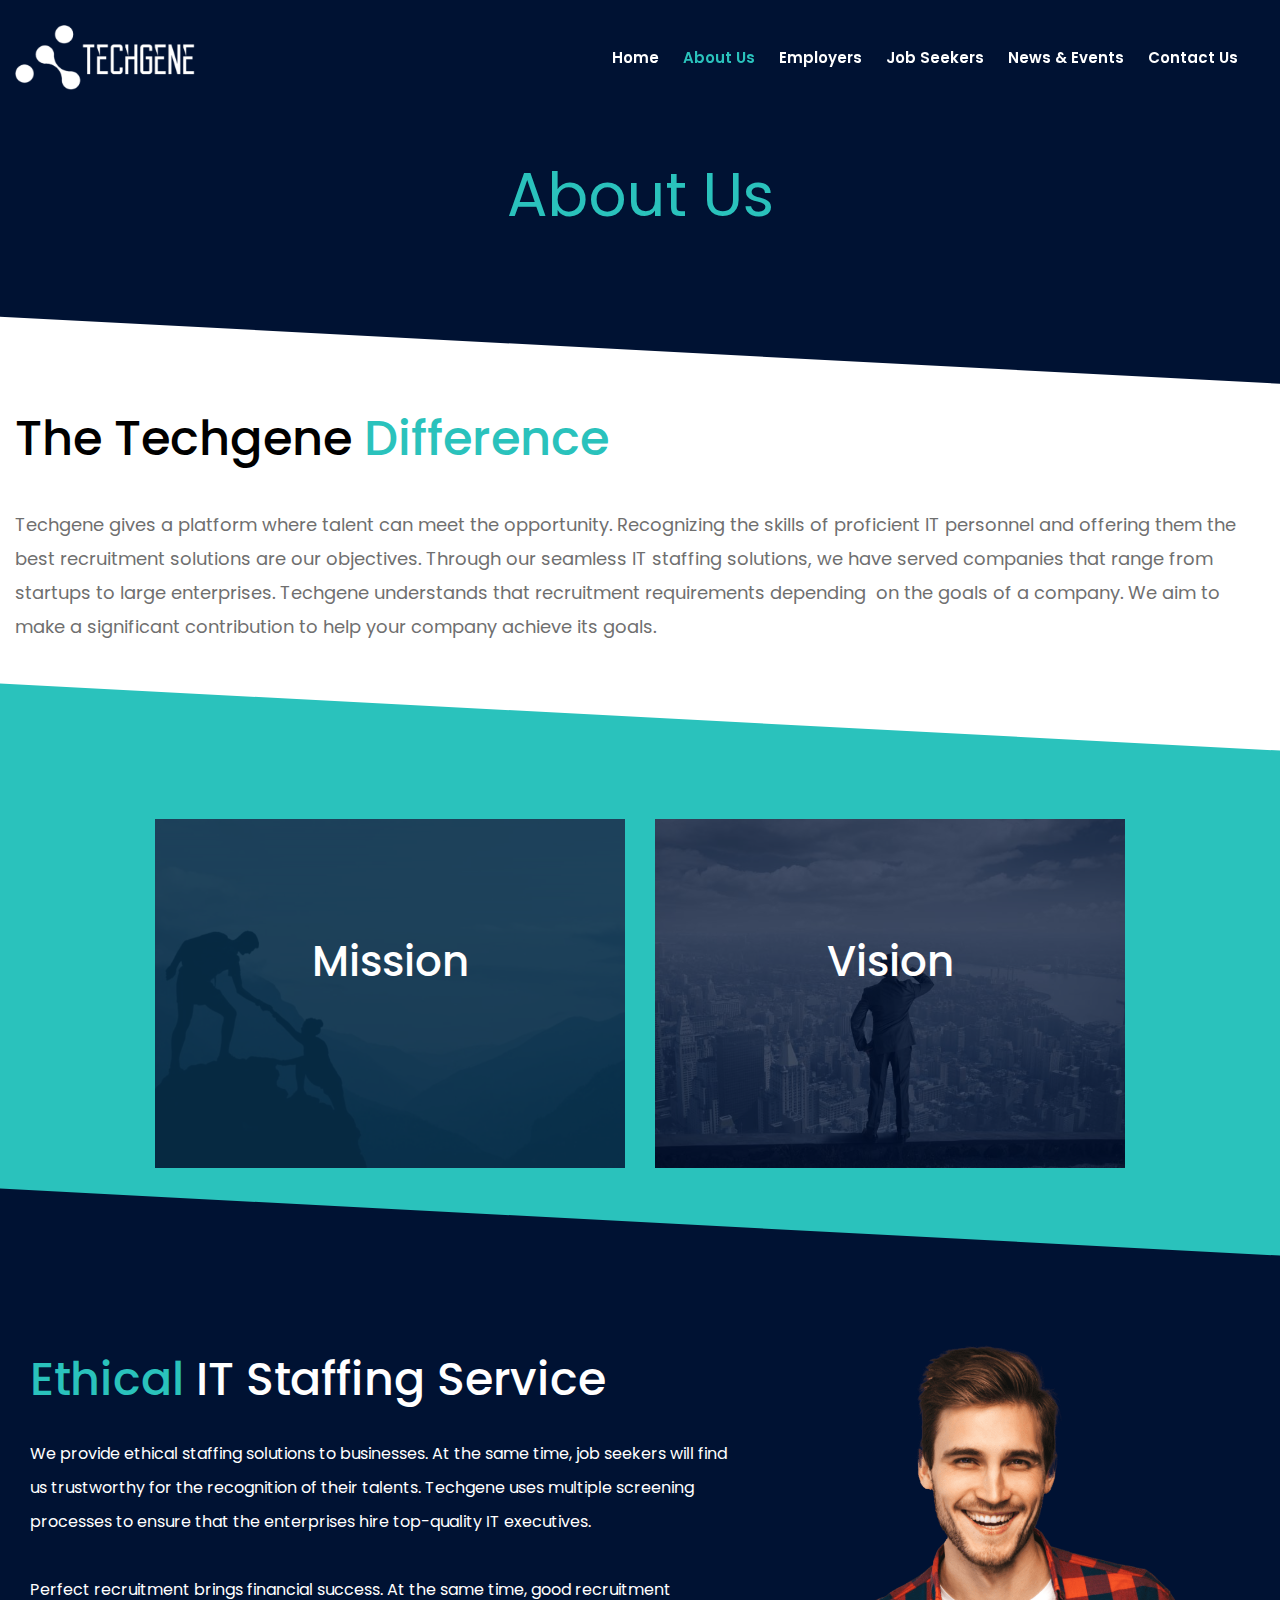
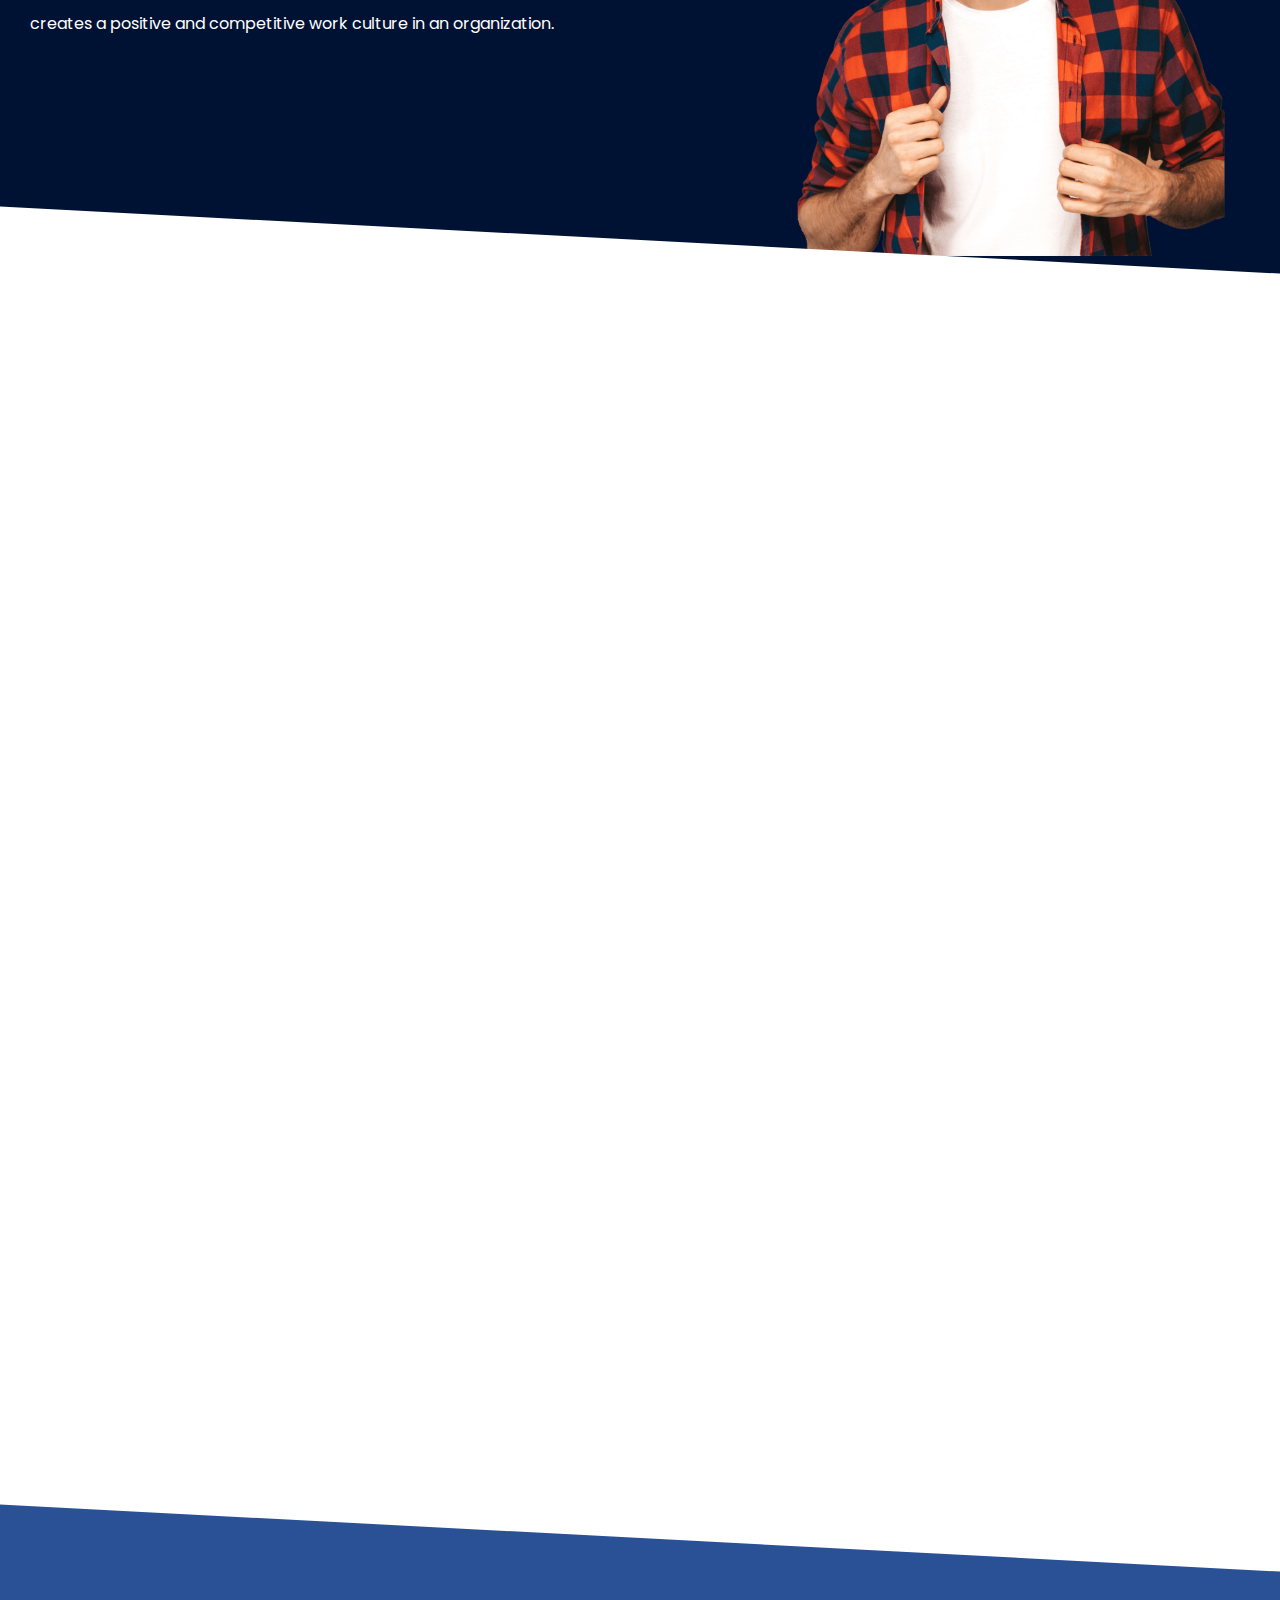
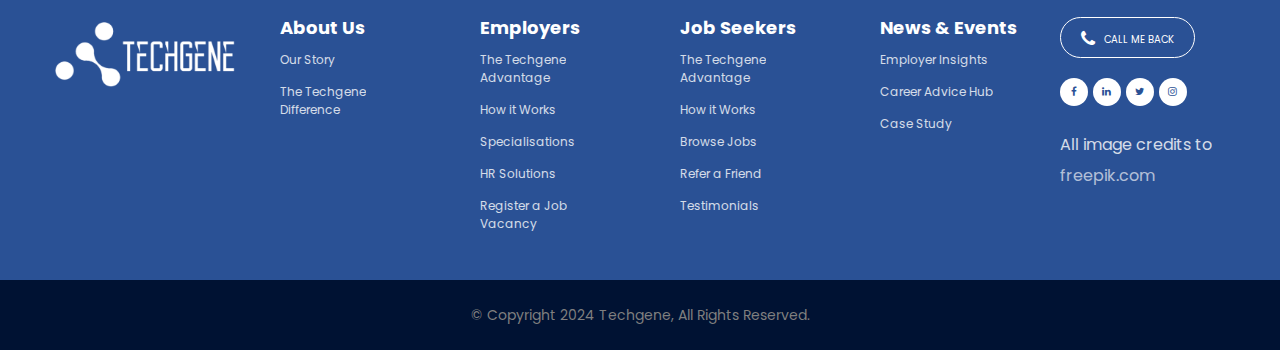
==== aboutus.html @ 809812bc "first commit" ====
<!DOCTYPE html>
<html lang="en">

<head>
    <meta charset="utf-8">
    <meta http-equiv="X-UA-Compatible" content="IE=edge">
    <meta name="viewport" content="width=device-width, initial-scale=1">

    <title>About Us | Techgene</title>
    <meta name="description" content="About Us | Techgene" />
    <meta name="keywords" content="About Us | Techgene" />
    <link rel="ico/png" href="images/favicon.ico" type="image/icon">
    <link rel="shortcut icon" href="favicon.ico" />

    <link href="css/bootstrap.min.css" rel="stylesheet">
    <link href="css/style.css" rel="stylesheet">
    <link href="css/font-face.css" rel="stylesheet">

    <link href="https://cdnjs.cloudflare.com/ajax/libs/font-awesome/4.7.0/css/font-awesome.css" rel="stylesheet"
        type="text/css">
    <link href="https://fonts.googleapis.com/css2?family=Poppins:wght@100;200;300;400;500;600;700;800;900&display=swap"
        rel="stylesheet">
    <link href="https://fonts.googleapis.com/css2?family=Oswald:wght@200;300;400;500;600;700&display=swap"
        rel="stylesheet">

    <link href="https://cdnjs.cloudflare.com/ajax/libs/font-awesome/4.7.0/css/font-awesome.min.css" rel="stylesheet"
        media="all">
    <link rel="stylesheet" href="https://cdnjs.cloudflare.com/ajax/libs/animate.css/4.1.1/animate.min.css" />

    <link rel="stylesheet" href="assets/owlcarousel/assets/owl.carousel.css">
    <link rel="stylesheet" href="assets/owlcarousel/assets/owl.theme.default.css">

    <link href="slider/bootstrapcss.css" rel="stylesheet" type="text/css">
    <link href="slider/slidercss.css" rel="stylesheet" type="text/css">

    <link rel="stylesheet" type="text/css" href="css/fs-gal.css" />


    <link href="css/anim.css" rel="stylesheet" type="text/css">

</head>

<body>

    <div class="header fixed1 fixed11 " id="header">
        <div class="header_top">
            <div class="dadada">
                <div class="container">
                    <div class="logo">
                        <a href="/"><img src="images/logo1.png" alt="Logo"></a>
                    </div>
                    <div class="menu">
                        <ul>
                            <li><a href="/">Home</a></li>
                            <li><a href="javascript:void(0);" class="active">about us</a>
                                <ul class="submenu1">
                                    <li><a href="./ourstory.html">Our Story</a></li>
                                    <li><a href="./aboutus.html">The Techgene Difference</a></li>
                                </ul>
                            </li>
                            <li><a href="employers.html">Employers</a>
                                <ul class="submenu1">
                                    <li><a href="./capabilities/contract-staffing.html">Contract Staffing</a></li>
                                    <li><a href="./capabilities/permenant-staffing.html">Permanent Staffing</a></li>
                                    <li><a href="./capabilities/offshore-staffing.html">Off-shore Staffing</a></li>
                                    <li><a href="./capabilities/nearshore-staffing.html">Near-shore Staffing</a></li>
                                </ul>
                            </li>
                            <li><a href="jobseekers.html">Job Seekers</a>
                                <ul class="submenu1">
                                    <li><a href="./careers.html">Careers</a></li>
                                </ul>
                            </li>
                            <li><a href="javascript:void(0);">News & Events</a>
                                <ul class="submenu1">
                                    <li><a href="./newsandevents/employers.html">Employer Insights</a></li>
                                    <li><a href="./newsandevents/job-seekers.html">Career Advice Hub</a></li>
                                    <li><a href="./newsandevents/casestudy.html">Case Study</a></li>
                                </ul>
                            </li>
                            <li><a href="./contactus.html">Contact Us</a></li>
                        </ul>
                    </div>
                </div>
            </div>
        </div>
    </div>
    <!--header_end-->
    <div class="menu2">
        <a href="javascript:void(0);" class="menuicon1 sidemenu">
            <span class="bars-wrap">
                <span class="icon-bar"></span>
                <span class="icon-bar"></span>
                <span class="icon-bar"></span>
            </span>
        </a>
    </div>
    <div class="cart_open">
        <div class="cartbg1"></div>
        <div class="cart_bx1">
            <a href="javascript:void(0);" class="closebtn">
                <img src="images/close.png" alt="Close">
            </a>
            <nav>
                <div id="menu" class="menu1 white">
                    <ul>
                        <li><a href="/">Home</a></li>
                        <li><a href="javascript:void(0);">about us</a>
                            <ul class="submenu">
                                <li><a href="./ourstory.html">Our Story</a></li>
                                <li><a href="./aboutus.html">The Techgene Difference</a></li>
                            </ul>
                        </li>
                        <li><a href="employers">Employers</a>
                            <ul class="submenu">
                                <li><a href="./capabilities/contract-staffing.html">Contract Staffing</a></li>
                                <li><a href="./capabilities/permenant-staffing.html">Permanent Staffing</a></li>
                                <li><a href="./capabilities/offshore-staffing.html">Off-shore Staffing</a></li>
                                <li><a href="./capabilities/nearshore-staffing.html">Near-shore Staffing</a></li>
                            </ul>
                        </li>
                        <li><a href="jobseekers">Job Seekers</a>
                            <ul class="submenu">
                                <li><a href="./careers.html">Careers</a></li>
                            </ul>
                        </li>
                        <li><a href="newsandevents/employers">News & Events</a></li>
                        <li><a href="contactus">Contact Us</a></li>
                    </ul>
                </div>
            </nav>
        </div>
    </div>
    <div class="" style="width:100%; display: block; overflow: hidden;">


        <div class="innerban1">
            <div class="container">
                About Us
            </div>
        </div>
        <div class="aboutpgbx1">
            <div class="sec1skew" style="background-color: #001233;"></div>
            <div class="sec1skew sec1skew1" style="background-color: #2ac2bc;"></div>
            <div class="container">
                <h2>The Techgene <span>Difference</span></h2>
                <p>Techgene gives a platform where talent can meet the opportunity. Recognizing the skills of proficient
                    IT personnel and offering them the best recruitment solutions are our objectives. Through our
                    seamless IT staffing solutions, we have served companies that range from startups to large
                    enterprises. Techgene understands that recruitment requirements depending&nbsp; on the goals of a
                    company. We aim to make a significant contribution to help your company achieve its goals.</p>
            </div>
        </div>
        <div class="aboutpgbx2">
            <div class="sec1skew sec1skew1" style="background-color: #001233;"></div>
            <div class="container">
                <div class="aboutpgbx2in">
                    <div class="">

                        <div class="col-sm-6">
                            <a href="javascript:void(0);">
                                <img src="images/eae9bd7de4d92ac5d5c9e323b28891e1.png"
                                    alt="The Techgene <span>Difference</span>">
                                <h3>Mission</h3>
                                <p>
                                    The mission of Techgene is to render quality IT staffing services that empower an
                                    organization. We have been doing this dedicatedly since 2002, and we pledge to
                                    remain committed to delivering more satisfactory and seamless IT staffing services
                                    to different companies. Our mission is to deal with all sorts of challenging IT
                                    staffing assignments for small to large enterprises. </p>
                            </a>
                        </div>

                        <div class="col-sm-6">
                            <a href="javascript:void(0);">
                                <img src="images/ec9a8d935e1125ec58fc7a8e00637cc3.jpg"
                                    alt="The Techgene <span>Difference</span>">
                                <h3>Vision</h3>
                                <p>
                                    Our company was formed with the vision to build a bridge between employers and job
                                    seekers for the global IT community. We believe that mobilizing the talents and
                                    opportunities of the industry will fetch benefits for everyone. </p>
                            </a>
                        </div>
                    </div>
                </div>
            </div>
        </div>
        <div class="aboutsec aboutsec1 aboutpgbx3">
            <div class="sec1skew sec1skew1" style="background-color: #fff;"></div>
            <div class="container">

                <div class="col-sm-7">
                    <h2 style="margin-top:20px">Ethical <span>IT Staffing Service</span></h2>
                    <p>We provide ethical staffing solutions to businesses. At the same time, job seekers will find us
                        trustworthy for the recognition of their talents. Techgene uses multiple screening processes to
                        ensure that the enterprises hire top-quality IT executives.<br /><br /> Perfect recruitment
                        brings financial success. At the same time, good recruitment creates a positive and competitive
                        work culture in an organization.</p>
                </div>
                <div class="col-sm-5 text-center">
                    <img src="images/118902c1f2135ba10b4bfe67fbf0fb42.png" style="width: 90%"
                        alt="Ethical <span>IT Staffing Service</span>">
                </div>
            </div>
        </div>



        <div class="aboutpgbx4">
            <div class="sec1skew sec1skew1" style="background-color: #2a5195; top: 93%"></div>
            <div class="container">
                <h2 class="wow fadeInUp">Our <span>Work Culture</span></h2>
                <h3 class="wow fadeInUp">At Techgene, we follow the TOFFEE principle. The Principle stands on the
                    following<br> six crucial components of business ethics.</h3>
                <div class="ab4bx1 wow fadeInUp">
                    <img src="images/a0ce511f6d209fe83a34982c97fd63a6.png"
                        alt="<i>T</i>rustworthy: Reliable and Consistent ">
                    <div class="ab4bx1lt">
                        <span>T</span>
                        <h4><i>T</i>rustworthy: Reliable and Consistent </h4>
                        <p>
                        <p>Our commitments are sacred to us and we strive to ensure our deliverables are on time every
                            time.&nbsp;</p>
                        </p>
                    </div>
                </div>
                <div class="ab4bx1 wow fadeInUp">
                    <img src="images/aeb50f2fefe6c95d297dbab025e65d6a.png"
                        alt="<i>A</i>ccountability: Responsible and Committed ">
                    <div class="ab4bx1lt">
                        <span>A</span>
                        <h4><i>A</i>ccountability: Responsible and Committed </h4>
                        <p>
                        <p>We are responsible for what we say, do and deliver.</p>
                        </p>
                    </div>
                </div>
                <div class="ab4bx1 wow fadeInUp">
                    <img src="images/a968d627a597ad6b6d9d096b2f454ee8.png"
                        alt="<i>I</i>ntegrity: Strong Morals and Ethics  ">
                    <div class="ab4bx1lt">
                        <span>I</span>
                        <h4><i>I</i>ntegrity: Strong Morals and Ethics </h4>
                        <p>
                        <p>We drive our business on the strength of deep-rooted principles and strong morals.</p>
                        </p>
                    </div>
                </div>
                <div class="ab4bx1 wow fadeInUp">
                    <img src="images/9272cc02883955e29931d6f542af3eca.png"
                        alt="<i>R</i>espect: Humble, sensitive and empathetic  ">
                    <div class="ab4bx1lt">
                        <span>R</span>
                        <h4><i>R</i>espect: Humble, sensitive and empathetic </h4>
                        <p>
                        <p>We respect each and every person or entity we come across and believe that being empathetic
                            is above every other consideration.</p>
                        </p>
                    </div>
                </div>
                <div class="ab4bx1 wow fadeInUp">
                    <img src="images/b9950cd09d096645144225525cacd7fb.png"
                        alt="<i>R</i>esult Oriented: Strong processes, reliable outcome  ">
                    <div class="ab4bx1lt">
                        <span>R</span>
                        <h4><i>R</i>esult Oriented: Strong processes, reliable outcome </h4>
                        <p>
                        <p>We follow the processes derived out of years of experience to ensure reliable outcome and
                            results.</p>
                        </p>
                    </div>
                </div>
            </div>
        </div>
        <div class="mainfooter">
            <div class="">
                <div class="ftlbx ftllogo">
                    <a href="/"><img src="images/logo1.png" alt="Logo"></a>
                </div>
                <div class="ftlbx ftlinks">
                    <h3>About Us</h3>
                    <a href="./ourstory.html">Our Story</a>
                    <a href="./aboutus.html">The Techgene Difference</a>
                </div>
                <div class="ftlbx ftlinks">
                    <h3>Employers</h3>
                    <a href="employers#advantages">The Techgene Advantage</a>
                    <a href="employers#how-does-it-work">How it Works</a>
                    <a href="employers#specializations">Specialisations</a>
                    <a href="employers#hr-solutions">HR Solutions</a>
                    <a href="employers#register-a-job-vacancy">Register a Job Vacancy</a>
                </div>
                <div class="ftlbx ftlinks">
                    <h3>Job Seekers</h3>
                    <a href="jobseekers#the-techgene-advantage">The Techgene Advantage</a>
                    <a href="jobseekers#how-does-it-work">How it Works</a>
                    <a href="./careers.html">Browse Jobs</a>
                    <a href="referafriend">Refer a Friend</a>
                    <a href="jobseekers#testimonials">Testimonials</a>
                </div>
                <div class="ftlbx ftlinks">
                    <h3>News & Events</h3>
                    <a href="./newsandevents/employers.html">Employer Insights</a>
                    <a href="./newsandevents/job-seekers.html">Career Advice Hub</a>
                    <a href="./newsandevents/casestudy.html">Case Study</a>
                </div>
                <div class="ftlbx ftsoc dadadasadada">
                    <a href="contactus#get-in-touch" class="ftcall"><i class="fa fa-phone" aria-hidden="true"></i> Call
                        Me Back</a>
                    <div>
                        <a href="https://www.facebook.com/TechgeneSolutions/" class="soc" target="_blank"><i
                                class="fa fa-facebook" aria-hidden="true"></i></a> <a
                            href="https://www.linkedin.com/company/techgenesolutions/" class="soc" target="_blank"><i
                                class="fa fa-linkedin" aria-hidden="true"></i></a> <a
                            href="https://twitter.com/Techgene" class="soc" target="_blank"><i class="fa fa-twitter"
                                aria-hidden="true"></i></a> <a href="https://www.instagram.com/techgene_staffing/"
                            class="soc" target="_blank"><i class="fa fa-instagram" aria-hidden="true"></i></a>
                    </div>
                    <p>All image credits to <a href="https://www.freepik.com" target="_blank">freepik.com</a></p>
                </div>

            </div>
        </div>
        <div class="copyrights">
            &copy; Copyright 2024 Techgene, All Rights Reserved.
        </div>



        <script>(function (w, d) { w.CollectId = "6194ea3d11c7462f21df1904"; var h = d.head || d.getElementsByTagName("head")[0]; var s = d.createElement("script"); s.setAttribute("type", "text/javascript"); s.async = true; s.setAttribute("src", "https://collectcdn.com/launcher.js"); h.appendChild(s); })(window, document);</script>
    </div>






    <!-- jQuery (necessary for Bootstrap's JavaScript plugins) -->
    <script src="https://ajax.googleapis.com/ajax/libs/jquery/1.12.4/jquery.min.js"></script>
    <!-- Include all compiled plugins (below), or include individual files as needed -->
    <!-- <script src="js/bootstrap.min.js"></script> -->


    <!--banner-->
    <!--<script type="text/javascript" src="http://code.jquery.com/jquery-1.7.1.min.js"></script>-->
    <script src="slider/bootstrap.min.js" type="text/javascript"></script>
    <script type="text/javascript">
        $('#pavcontentslider8').carousel({ interval: 7000 });
    </script>
    <!--banner_end-->

    <!--counter-->
    <script src="js/waypoints.min.js"></script>
    <script src="js/jquery.counterup.min.js"></script>
    <script>
        jQuery(document).ready(function ($) {
            $('.counter').counterUp({
                delay: 5,
                time: 2000
            });
        });
    </script>
    <!--counter-->


    <!-- javascript -->
    <!--<script src="assets/vendors/jquery.min.js"></script>-->
    <script src="assets/owlcarousel/owl.carousel.js"></script>

    <!--carousal-->
    <script>
        $(document).ready(function () {

            $('.main_serv1').owlCarousel({
                loop: true,
                margin: 30,
                responsiveClass: true,
                autoplay: true,
                autoplayTimeout: 4000,
                responsive: {
                    0: {
                        items: 2,
                        nav: true,
                        loop: true,
                    },
                    600: {
                        items: 3,
                        nav: true,
                        loop: true,
                    },
                    1000: {
                        items: 4,
                        nav: true,
                        loop: true,
                        margin: 30
                    }
                }
            })

            $('.testsc').owlCarousel({
                loop: true,
                margin: 0,
                responsiveClass: true,
                autoplay: true,
                autoplayTimeout: 4000,
                responsive: {
                    0: {
                        items: 1,
                        nav: true,
                        loop: true,
                    },
                    600: {
                        items: 1,
                        nav: true,
                        loop: true,
                    },
                    1000: {
                        items: 1,
                        nav: true,
                        loop: true,
                        margin: 0
                    }
                }
            })

        })
    </script>
    <!--carousal_end-->


    <script type="text/javascript">
        $(document).ready(function () {

            $(window).scroll(function () {
                if ($(this).scrollTop() > 100) {
                    $('.scrollup').fadeIn();
                    $('#header').addClass('fixed2');
                } else {
                    $('.scrollup').fadeOut();
                    $('#header').removeClass('fixed2');
                }
            });

            $('.scrollup').click(function () {
                $("html, body").animate({ scrollTop: 0 }, 500);
                return false;
            });

        });
    </script>

    <script>
        $(".goBottom").click(function () {
            $('html, body').animate({
                scrollTop: $(".myDiv").offset().top - 75
            }, 600);
        });
    </script>

    <!-- Preloader -->
    <script type="text/javascript">
        //<![CDATA[
        $(window).load(function () { // makes sure the whole site is loaded
            $('#status').fadeOut(); // will first fade out the loading animation
            $('#preloader').delay(350).fadeOut('slow'); // will fade out the white DIV that covers the website.
            $('body').delay(350).css({ 'overflow': 'visible' });
        })
        //]]>
    </script>


    <style>
        .scrollup {
            width: 25px;
            height: 37px;
            text-indent: -9999px;
            position: fixed;
            bottom: 30px;
            right: 10px;
            display: none;
            z-index: 2222222;
            background-image: url(images/icon_top.png);
            background-repeat: no-repeat;
            opacity: 0.95;
            background-size: cover;
        }
    </style>

    <link rel="stylesheet" media="screen" href="./css//style.css">
    <script src="particles.js"></script>
    <script src="app.js"></script>

    <link href="css/mobacc.css" rel="stylesheet" />
    <script type="text/javascript" src="js/script.js"></script>
    <script type="text/javascript">
        jQuery(document).ready(function ($) {
            $("#menu").accordion();
            $(".colors a").click(function () {
                if ($(this).attr("class") != "default") {
                    $("#menu").removeClass();
                    $("#menu").addClass("menu").addClass($(this).attr("class"));
                } else {
                    $("#menu").removeClass();
                    $("#menu").addClass("menu");
                }
            });
        });
    </script>



    <script type="text/javascript">
        $(document).ready(function () {
            $('.sidemenu').click(function () {
                $('.cart_open').fadeIn('1000');
                $('.cart_bx1').css('right', '0px');
                $('.cartbg1').show();
                $('.menu1').addClass('disnone')
            });

            $('.cartbg1').click(function () {
                $('.cart_open').fadeOut('2000');
                $('.cartbg1').hide();
                $('.cart_bx1').css('right', '-100%');
                $('.menu1').removeClass('disnone')
            });

            $('.closebtn').click(function () {
                $('.cart_open').fadeOut('2000');
                $('.cartbg1').hide();
                $('.cart_bx1').css('right', '-100%');
                $('.menu1').removeClass('disnone')
            });

        });
    </script>

    <script type="text/javascript" src="js/wow.min.js"></script>
    <script>new WOW().init();</script>

    <a href="#" class="scrollup" style="display: none; outline: 0px; border: 0px;">Scroll</a>
</body>

</html>
---- css/style.css ----
@import url("https://fonts.googleapis.com/css2?family=Poppins:wght@100;200;300;400;500;600;700;800;900&display=swap");

@font-face {
    font-family: "Poppins", sans-serif;
    src: url('../fonts/SofiaProLight.eot');
    src: url('../fonts/SofiaProLight.eot?#iefix') format('embedded-opentype'),
        url('../fonts/SofiaProLight.svg#SofiaProLight') format('svg'),
        url('../fonts/SofiaProLight.ttf') format('truetype'),
        url('../fonts/SofiaProLight.woff') format('woff'),
        url('../fonts/SofiaProLight.woff2') format('woff2');
    font-weight: normal;
    font-style: normal;
}

@font-face {
    font-family: "Poppins", sans-serif;
    src: url('../fonts/Sofia-Pro-Regular.eot');
    src: url('../fonts/Sofia-Pro-Regular.eot?#iefix') format('embedded-opentype'),
        url('../fonts/Sofia-Pro-Regular.woff2') format('woff2');
    font-weight: normal;
    font-style: normal;
}

@font-face {
    font-family: "Poppins", sans-serif;
    src: url('../fonts/SofiaPro-Regular.svg#SofiaPro-Regular') format('svg'),
        url('../fonts/SofiaPro-Regular.ttf') format('truetype'),
        url('../fonts/SofiaPro-Regular.woff') format('woff');
    font-weight: normal;
    font-style: normal;
}

@font-face {
    font-family: "Poppins", sans-serif;
    src: url('../fonts/Sofia-Pro-Bold.eot');
    src: url('../fonts/Sofia-Pro-Bold.eot?#iefix') format('embedded-opentype'),
        url('../fonts/Sofia-Pro-Bold.woff2') format('woff2');
    font-weight: normal;
    font-style: normal;
}

@font-face {
    font-family: "Poppins", sans-serif;
    src: url('../fonts/SofiaPro-Bold.svg#SofiaPro-Bold') format('svg'),
        url('../fonts/SofiaPro-Bold.ttf') format('truetype'),
        url('../fonts/SofiaPro-Bold.woff') format('woff');
    font-weight: normal;
    font-style: normal;
}


@font-face {
    font-family: "Poppins", sans-serif;
    src: url("../fonts/GOTHIC.eot");
    src: url("../fonts/GOTHIC.eot?#iefix") format("embedded-opentype"),
        url("../fonts/GOTHIC.otf") format("opentype"),
        url("../fonts/GOTHIC.svg") format("svg"),
        url("../fonts/GOTHIC.ttf") format("truetype"),
        url("../fonts/GOTHIC.woff") format("woff"),
        url("../fonts/GOTHIC.woff2") format("woff2");
    font-weight: normal;
    font-style: normal;
}

@font-face {
    font-family: "Poppins", sans-serif;
    src: url("../fonts/GOTHICB.eot");
    src: url("../fonts/GOTHICB.eot?#iefix") format("embedded-opentype"),
        url("../fonts/GOTHICB.otf") format("opentype"),
        url("../fonts/GOTHICB.svg") format("svg"),
        url("../fonts/GOTHICB.ttf") format("truetype"),
        url("../fonts/GOTHICB.woff") format("woff"),
        url("../fonts/GOTHICB.woff2") format("woff2");
    font-weight: normal;
    font-style: normal;
}

body {
    font-family: "Poppins", sans-serif;
    padding-top: 0px;
    overflow-x: hidden;
    background-color: #001233;
    color: white;
}

ul,
ol {
    padding: 0px;
    margin: 0px;
}

.container {
    max-width: 1240px;
    min-width: 1240px
}

h1,
h2,
h3,
h4,
h5,
h6 {
    font-family: "Poppins", sans-serif;
}



#status {
    width: 60px;
    height: 120px;
    position: absolute;
    left: 50%;
    /* centers the loading animation horizontally one the screen */
    top: 50%;
    /* centers the loading animation vertically one the screen */
    background-image: url(../images/log1.png);
    /* path to your loading animation */
    background-repeat: no-repeat;
    background-position: center;
    background-size: 100%;
    margin: -80px 0 0 -30px;
    /* is width and height divided by two */
    animation: zoominoutsinglefeatured 2s infinite;
}

@keyframes zoominoutsinglefeatured {
    0% {
        transform: scale(1, 1);
    }

    50% {
        transform: scale(1.2, 1.2);
    }

    100% {
        transform: scale(1, 1);
    }
}

.fixedsoc {
    position: fixed;
    top: 125px;
    right: 0px;
    z-index: 99;
}

.fixedsoc a {
    clear: both;
    width: 48px;
    height: 48px;
    text-align: center;
    display: block;
    line-height: 48px;
    color: #fff;
    text-decoration: none;
    font-size: 18px;
    float: right;
    transition: all 0.3s;
}

.fixedsoc a.fb {
    background-color: #4267b2;
}

.fixedsoc a.tw {
    background-color: #55acee;
}

.fixedsoc a.lin {
    background-color: #0077b5;
}

.fixedsoc a:hover {
    width: 62px;
}

/*--------header-----------*/
.header {
    position: fixed;
    z-index: 99;
    top: 0px;
    left: 0px;
    width: 100%;
    /* padding: 0 50px; */
    /* box-shadow: 0 4px 4px 1px rgba(0, 0, 0, 0.05); */
}

.header_top {
    width: 100%;
    display: table;
    /* background-color: #fff; */
}

#header.fixed1 {
    position: fixed;
    top: 0px;
    left: 0px;
    width: 100%;
    height: 100px;
    /* background-color: #fff; */
    z-index: 99999;
    /* box-shadow: 0 5px 10px -5px rgba(11,11,17,.05),0 20px 60px -20px rgba(11,11,17,.2); */
}

#header.fixed2 {
    position: fixed;
    top: 0px;
    left: 0px;
    width: 100%;
    background-color: #022057;
    z-index: 999;
    /* box-shadow: 0 5px 10px -5px rgba(11,11,17,.05),0 20px 60px -20px rgba(11,11,17,.2); */
}

.logo {
    transition: all 0.3s;
    float: left;
    display: inline-block;
}

#header.fixed2 .logo {
    left: 10px;
    top: 0;
    -webkit-box-shadow: none;
    box-shadow: none;
}

#header.fixed2 .logo a img {
    padding: 0;
    height: 65px;
}

/* .logo:before {
    content: "";
    position: absolute;
    pointer-events: none;
    width: 0;
    height: 0;
    z-index: -1;
    top: -38px;
    left: 0;
    border-top: 220px solid #fff;
    border-right: 375px solid transparent;
} */
#header.fixed1 .logo:before {
    display: none;
}

.logo a {
    position: relative;
    left: 0px;
    top: 0;
    text-decoration: none;
    display: block;
    margin-top: 25px;
}

.logo a img {
    height: 65px;
    /* padding: 20px; */
    transition: all 0.3s;
    /* max-width: 65px; */
}

/* .logo a{
    vertical-align: middle;
    display: table;
    background-image: url(../images/logo.png);
    background-repeat: no-repeat;
    background-position: left 15px;
    width: 225px;
    height: 100px;
    background-size: 100%;
}
#header.fixed1 .logo a{background-image: url('../images/logo1.png'); background-position: left 10px;}
 */

.top-nav {
    /* position: absolute;
    right: 0px;
    top: 0px;
    background-color: #fff;
    z-index: 9; */
    float: right;
    display: inline-block;
    background-color: #fff;
}

ul.top-menu {
    /* padding: 18px 0; */
    text-decoration: none;
    color: #fff;
    z-index: 1;
    font-size: 12px;
    line-height: 10px;
    text-transform: uppercase;
    letter-spacing: .86px;
    display: table;
    /* margin-right: 50px; */
}

ul.top-menu li {
    display: inline-block;
    position: relative;
    padding-right: 25px;
    /* padding-right: 65px; */

    float: left;
}

ul.top-menu li a {
    text-decoration: none;
    color: #fff;
    font-size: 16px;
    display: block;
    height: 100px;
    line-height: 100px;
    position: relative;
}

/* ul.top-menu li a:before{
    content: "";
    z-index: -1;
    position: absolute;
    top: -18px;
    bottom: -18px;
    left: -30px;
    right: -30px;
    background-color: #d96511;
    -webkit-transform: skew(-45deg);
    transform: skew(-45deg);
    -webkit-transition: background-color .5s;
    transition: background-color .5s;
  } */
ul.top-menu li a {
    color: #fff;
}

ul.top-menu li:last-child a:before {
    background-color: #fff;
}

ul.top-menu li:last-child a {
    margin-left: 40px;
    color: #07173c;
    font-size: 18px;
}

ul.top-menu li:last-child a i {
    color: #d96511;
}

.main_menu {
    clear: both;
    width: 100%;
    display: table;
    background-color: #e8e8e8;
    box-shadow: 0 4px 4px 1px rgba(0, 0, 0, 0.15);

}

.menu {
    float: right;
    display: inline-block;
    margin: 15px 15px 0 0;
    /* -webkit-box-shadow: 0 20px 40px 0 rgba(0,0,0,.05);
box-shadow: 0 20px 40px 0 rgba(0,0,0,.05);
   background-color: #fff; */
    transition: all 0.3s;
    /* padding: 0 0 0 20px; */
}

#header.fixed2 .menu {}

.menu>ul {
    list-style: none;
    float: right
}

.menu>ul>li {
    display: inline-block;
    float: left;
    position: relative;
    /* padding: 0 5px; */
}

.menu>ul>li>a {
    text-decoration: none;
    color: #001233;
    font-size: 15px;
    display: block;
    transition: all 0.3s ease 0s;
    outline: 0px;
    padding: 0 12px;
    height: 85px;
    text-transform: capitalize;
    font-family: "Poppins", sans-serif;

    font-weight: 600;
    line-height: 85px;
    position: relative;
}

#header.fixed2 .menu>ul>li>a {
    color: #fff;
}

#header.fixed11 .menu>ul>li>a {
    color: #fff;
}

/* #header.fixed1 .menu > ul > li > a{color: #121738} */
/* #header.fixed1 .menu > ul > li:last-child > a{color: #fff;
background-color: #d96511;} */
/* .menu > ul > li > a:before{
    bottom: 0px;
    height: 2px;
    background-color: #e97051;
    display: block;
    left: 0;
    margin: auto;
    content: "";
    position: absolute;
    right: 0;
    transition-timing-function: ease-in;
    transition: background-color .3s,width .3s,height .12s;
    width: 0%;
} */
.menu>ul>li:hover>a:before,
.menu>ul>li>a.active:before {
    width: 100%;
}

.menu>ul>li>a i {
    margin-left: 5px;
}

.menu ul>li:hover>a,
.menu ul>li>a.active {
    color: #2AC2BC;
}

#header.fixed2 .menu>ul>li:hover>a,
#header.fixed2 .menu>ul>li>a.active {
    color: #2AC2BC;
}

#header.fixed11 .menu>ul>li:hover>a,
#header.fixed11 .menu>ul>li>a.active {
    color: #2AC2BC;
}

/* #header.fixed1 .menu ul > li:hover > a, #header.fixed1 .menu ul > li > a.active{color: #d96511;} */
.menu>ul>li>a span {
    padding: 8px 20px;
    transition: all 0.3s;
    background-color: #303239;
    color: #a9acbb;
    border-radius: 30px;
}

.menu>ul>li.last1>a span {
    background-color: #c5c8d8;
    color: #222328;
}

.menu>ul>li.last>a:hover span {
    background-color: #f47435;
    color: #fff;
    border-color: #f47435;
}

.menu>ul>li.last1>a:hover span {
    background-color: #00aff0;
    color: #fff;
    border-color: #00aff0;
}

/* #header.fixed1 .menu > ul > li:last-child > a:hover{color: #fff;
background-color: #19195b;} */
.menu ul li:hover ul.submenu1 {
    display: block;
}

.menu ul li.social {
    position: absolute;
    right: 60px;
}

.menu ul li.social a {
    float: left;
    display: inline-block;
    padding: 0 7px;
    font-size: 24px;
}

.menu ul li.social:hover a {
    color: #fff;
}

.menu ul li.social a:hover {
    color: #ccc;
}

.menu ul li.fb1 {
    position: absolute;
    right: 0px;
    background-color: #4f4f4f;
}

.menu ul li.fb1 a:before {
    display: none;
}

.menu ul li.phonebx {
    position: absolute;
    right: 57px;
    background-color: #4f4f4f;
}

.menu ul li.phonebx:hover ul.submenu1 {
    left: auto;
    right: 0px;
}

ul.submenu1 {
    width: auto;
    min-width: 240px;
    background-color: #fafafa;
    /* background-image: linear-gradient(135deg,#fff 13px,transparent 13px,transparent 35px,#fff 35px); */
    position: absolute;
    top: 100%;
    left: 0px;
    list-style: none;
    display: none;
    z-index: 9999999999;
    box-shadow: 0 5px 10px -5px rgba(11, 11, 17, .05), 0 20px 60px -20px rgba(11, 11, 17, .2);
}

ul.submenu1 li {
    display: table;
    clear: both;
    width: 100%;
    padding: 0 10px;
    position: relative;
}

ul.submenu1 li a {
    text-decoration: none;
    color: #000 !important;
    font-size: 14px;
    line-height: 22px;
    padding: 14px 15px !important;
    display: block;
    font-weight: 400;
    transition: all 0.3s ease 0s;
    text-align: left;
    border-bottom: 1px solid #f2f2f2;
    text-transform: capitalize;
    font-family: "Poppins", sans-serif;
}

ul.submenu1>li:last-child>a {
    border-bottom: 0px;
}

ul.submenu1 li:hover>a {
    color: #2AC2BC !important;
    background-color: transparent;
}

ul.submenu1 li:last-child a {}

ul.submenu2 {
    display: none !important;
    border-top: 0px;
    min-width: 240px;
    left: 240px;
    top: 0px;
    position: absolute;
}

.menu ul>li ul.submenu1 li:hover ul.submenu2 {
    left: 240px;
    top: 0px;
    display: block !important;
    background-color: #f3f3f3;
}

ul.submenu2 li a {
    color: #000 !important;
}


ul.submenu3 {
    display: none !important;
    border-top: 0px;
    min-width: 240px;
}

.menu ul>li ul.submenu2 li:hover ul.submenu3 {
    left: 100%;
    top: 0px;
    display: block !important;
    background-color: #fff;
}

ul.submenu3 li a {
    color: #000 !important;
}

a.enquirenow {
    position: relative;
    z-index: 1;
    padding: 10px 26px 6px;
    border: 0;
    border-radius: 0;
    background-color: transparent;
    font-size: 18px;
    font-weight: 500;
    text-align: center;
    cursor: pointer;
    text-decoration: none;
    color: #fff;
    margin: 22px 10px 0px 0;
    transition: all 0.3s;
}

a.enquirenow:before,
a.enquirenow:after {
    position: absolute;
    top: 0;
    height: 100%;
    transform: skewX(-10deg);
    transition: all .2s ease-in-out;
    content: "";
}

a.enquirenow:before {
    right: 10px;
    left: 10px;
    z-index: -1;
    background-color: #d81324;
}

a.enquirenow1:before {
    background-color: #083e6e;
}

a.enquirenow:after {
    background-color: rgba(245, 134, 52, .6);
    right: 0;
    left: 0;
    z-index: -2;
}

a.enquirenow1:after {
    background-color: rgba(8, 62, 110, .6);
}

a.enquirenow:hover:before {
    background-color: #fa9b54;
}

a.enquirenow1:hover:before {
    background-color: #0f62ac;
}

.top_social,
.top_social ul {
    float: right;
    margin-right: 15px;
    list-style: none;
}

.top_social ul li {
    float: left;
    padding: 25px 0 0;
    margin-left: 25px;
    transition: all 0.3s;
}

.top_social ul li a {
    color: #fff;
    font-size: 18px;
    font-weight: 500;
    text-decoration: none;
    transition: all .5s;
}

#header.fixed1 .top_social ul li a {
    color: #121738;
}

/* .top_social ul li a:hover {
    color: #991050;
    transition: all .5s;
} */
.top_social ul li a img {
    height: 30px;
    display: inline-block;
    margin-right: 5px;
    position: relative;
    top: -3px;
}

.site-header-action__icon {
    fill: #f5a362;
    height: 25px;
    width: 15px;
    position: relative;
    top: 3px;
    margin-right: 5px;
    display: inline-block;
}

.site-header-action__icon--enquire {
    fill: #e9c469;
    height: 25px;
    width: 30px;
}

.hero-panel {
    position: absolute;
    bottom: 0px;
    left: 50px;
    z-index: 91;
    width: 85%
}

.hero-icons {
    margin-left: 25%;
    padding-top: 50px;
    padding-right: 250px;
    max-width: 100%;
    display: flex;
    padding: 20px 0px 10px 0;
    position: relative;
    z-index: 1;
    width: 78%
}

.hero-icons::before {
    content: "";
    position: absolute;
    top: 0;
    left: 0;
    width: 100%;
    height: 100%;
    background-color: #fff;
    z-index: -1;
    -webkit-transform: skew(-45deg);
    transform: skew(-45deg);
    -webkit-transform-origin: 0 0;
    transform-origin: 0 0;
}

.hero-icon-item {
    margin-right: 30px;
    width: calc(100%/3);
    position: relative;
}

.hero-icon-item:first-child {
    margin-left: 0;
}

.hero-icon-action-box {
    display: -webkit-box;
    display: -ms-flexbox;
    display: flex;
    -webkit-box-align: center;
    -ms-flex-align: center;
    align-items: center;
    position: relative;
    padding: 0 35px 20px 20px;
}

.hero-icon-action-box::after {
    content: "";
    position: absolute;
    bottom: -10px;
    left: 0;
    height: 1px;
    width: 100%;
    background-color: rgba(59, 191, 173, .2);
}

.hero-icon-action-box .hero-icon {
    margin-right: 20px;
    position: relative;
    width: 40px;
    height: 40px;
}

.hero-icon-item .hero-icon img,
.hero-icon-item .hero-icon svg {
    display: block;
    max-width: 100%;
    max-height: 100%;
    height: auto;
}

.hero-icon-heading h6,
.hero-icon-action-box h6 {
    display: block;
    color: #3d414e;
    font-size: 18px;
    line-height: 16px;
    letter-spacing: 1px;
    font-family: "Poppins", sans-serif;
}

.hero-icon-popup {
    left: 50%;
    -webkit-transform: translateX(-50%) translateY(-10%);
    transform: translateX(-50%) translateY(-10%);
    width: 300px;
    z-index: 1;
    position: absolute;
    bottom: 0;
    background-color: #fff;
    color: #3d414e;
    box-shadow: 5px 5px 15px rgba(61, 65, 78, .15);
    padding: 20px 30px;
    opacity: 0;
    visibility: hidden;
    transition: transform .3s, opacity .5s, -webkit-transform .3s;
    will-change: transform;
}

.hero-icon-heading {
    padding-left: 20px;
    padding-right: 30px;
    display: flex;
    -webkit-box-align: center;
    -ms-flex-align: center;
    align-items: center;
    padding-bottom: 20px;
    margin-bottom: 20px;
    border-bottom: 1px solid rgba(59, 191, 173, .2);
    color: #3d414e;
    /* visibility: hidden; */
}

.hero-icon-item .hero-icon {
    width: 40px;
    margin-right: 20px;
    position: relative;
    height: 40px;
}

.hero-icon-description {
    font-size: 14px;
    font-weight: 400;
    margin-bottom: 20px;
    line-height: 24px;
}

.link-more {
    position: relative;
    overflow: hidden;
    white-space: nowrap;
    text-decoration: none;
    color: #d96511;
    font-size: 14px;
    font-weight: 400;
    line-height: 14px;
}

.link-more::before {
    background-color: #d96511;
    position: absolute;
    top: 10px;
    right: 20px;
    z-index: 1;
    width: 15px;
    content: "";
    color: transparent;
    display: inline-block;
    height: 2px;
}

.link-more::after,
.link-more::before {
    content: "";
    color: transparent;
    display: inline-block;
    vertical-align: middle;
}

.link-more::after {
    margin-left: 10px;
    background-image: url(../images/next-arrow.svg);
    background-repeat: no-repeat;
    background-size: 34px 10px;
    background-position: 0 50%;
    width: 34px;
    -webkit-transform: scaleX(0);
    transform: scaleX(0);
    -webkit-transition: opacity .1s .1s, -webkit-transform .5s;
    transition: transform .5s, opacity .1s .1s;
    transition: transform .5s, opacity .1s .1s, -webkit-transform .5s;
    -webkit-transform-origin: 0 0;
    transform-origin: 0 0;
    height: 10px;
    opacity: 0;
}

.link-more:hover:after {
    transition: transform .5s, opacity .3s .1s;
    transform: scaleX(1);
    opacity: 1;

    position: relative;
    top: -1px;
}

.link-more:hover {
    text-decoration: none;
    color: #d96511;
}

.hero-icon-item:hover .hero-icon-popup {
    opacity: 1;
    visibility: visible;

    -webkit-transform: translateX(-50%) translateY(0%);
    transform: translateX(-50%) translateY(0%);
}

.cta-box {
    color: #fff;
    position: absolute;
    display: -webkit-box;
    display: -ms-flexbox;
    display: flex;
    -webkit-box-align: end;
    -ms-flex-align: end;
    align-items: flex-end;
    -webkit-box-pack: end;
    -ms-flex-pack: end;
    justify-content: flex-end;
    padding: 10px 25px 10px 10px;
    padding-bottom: 10px;
    background: linear-gradient(127deg, transparent calc(50% - 1px), rgba(204, 204, 204, .1) calc(50% - 1px), #d96511 50%);
    -webkit-filter: drop-shadow(10px 15px 30px rgba(61, 65, 78, .15));
    filter: drop-shadow(10px 15px 30px rgba(61, 65, 78, .15));
    -webkit-transform: translateZ(0);
    transform: translateZ(0);

    bottom: 0;
    right: 0px;
    z-index: 91;
    background: linear-gradient(135deg, transparent 50%, rgba(204, 204, 204, .15) 50%, #d96511 50%);
    padding-bottom: 15px;
    width: 222px;
    height: 222px;
}

.cta-box a {
    max-width: 100px;
    letter-spacing: 1px;
    font-size: 14px;
    text-decoration: none;
    line-height: 1.2;
    display: block;
    color: #fff;
    font-family: "Poppins", sans-serif;
}

.cta-box .cta-box-text {
    display: inline-block;
    margin-bottom: 7px;
    letter-spacing: 1px;
    font-size: 14px;
}

.animation-arrow {
    position: relative;
    cursor: pointer;
    -webkit-transition: .5s;
    transition: .5s;
    overflow: hidden;
    -webkit-transform: translateZ(0);
    transform: translateZ(0);

    width: 34px;
    height: 10px;
}

.animation-arrow::after {
    content: "";
    position: absolute;
    top: 0;
    width: 24px;
    height: 7px;
    background-image: url(../images/next-arrow-white.svg);
    background-repeat: no-repeat;
    background-size: contain;
    background-position: 0 0;

    width: 34px;
    height: 10px;
}

/*------header_end--------*/


/*home_link*/
.topvideo {
    width: 100%;
    height: 100vh;
    display: block;
    /* padding: 0 50px 50px; */
    position: relative;
    overflow: hidden;
}

.home_link {
    overflow: hidden;
    /* background-image: url(../images/bg1.jpg);
    background-position: center;
    background-size: cover; */
    position: relative;
    width: 100%;
    display: block;
}

.home_link:before {
    position: absolute;
    left: 0px;
    top: 0px;
    width: 100%;
    height: 100%;
    z-index: 9;
    content: "";
    background-color: #006072;
    opacity: 0.5
}

.home_link:after {
    position: absolute;
    left: 0px;
    top: 0px;
    width: 100%;
    height: 100%;
    z-index: 9;
    content: "";
    background: repeating-linear-gradient(45deg, transparent 0, transparent 3px, rgba(255, 255, 255, .05) 3px, transparent 5.5px);
}

.site-banner__graphic {
    position: absolute;
    bottom: -1px;
    right: -1px;
    z-index: 9;
    width: 60%;
}

.site-banner__graphic svg {
    width: 100%;
    height: auto;
    display: block;
    overflow: visible;
}

.hl_video {
    /* position: absolute;
    top: 0;
    left: 0;
    bottom: 0;
    right: 0; */
    width: 100%;
    display: block;
}

.hl_video video {
    width: 110%;
    display: block;
    left: -5%;
    position: relative;
}

.hl_circle {
    max-width: 700px;
    left: 30%;
    font-size: 18px;
    text-align: left;
    color: #fff;
    /* padding: 0 5%; */
    top: 25%;
    /* background: rgba(255, 255, 255, 0.8);
    padding: 100px; */
    position: absolute;
    z-index: 91;
}

.hl_circle p {
    font-size: 18px;
}

.hl_circle h2 {
    font-size: 55px;
    color: #fff;
    margin-bottom: 15px;
    text-transform: capitalize;
    text-shadow: 0 0 191px black !important;
    font-weight: 600;
    font-family: "Poppins", sans-serif;

}

.hl_circle a {
    display: inline-block;
    font-size: 13px;
    color: #d96511;
    background-color: #fff;
    border: 1px solid #d96511;
    text-decoration: none;
    position: relative;
    /* border-radius: 30px; */
    font-family: "Poppins", sans-serif;
    text-transform: uppercase;
    padding: 12px 40px;
    margin-top: 20px;
    overflow: hidden;
    letter-spacing: 2px;
    font-weight: 600;
    -webkit-transition: -webkit-transform .6s;
    transition: transform .6s;
    transition: transform .6s, -webkit-transform .6s;
}

.hl_circle a:before {
    content: "";
    pointer-events: none;
    position: absolute;
    top: 0;
    right: 0;
    bottom: 0;
    width: calc(100% + 100px);
    background-color: #d96511;
    -webkit-transform-origin: 100% 100%;
    transform-origin: 100% 100%;
    -webkit-transform: skew(-45deg) translateX(0) scaleX(.05) translateZ(0);
    transform: skew(-45deg) translateX(0) scaleX(.05) translateZ(0);
    -webkit-transition: -webkit-transform .6s;
    transition: transform .6s;
    transition: transform .6s, -webkit-transform .6s;
}

.hl_circle a svg {
    margin-left: 5px;
}

.hl_circle a:hover {
    color: #fff;
    background: #d96511;
    border-color: #d96511;
}

.hl_circle a:hover:before {
    background-color: #fff;
}

.bannerBtn a {
    position: absolute;
    left: calc(12% - 100px);
    bottom: 200px;
    padding-bottom: 120px;
    text-decoration: none;
    display: inline-block;
    outline: 0px;
    z-index: 9999;
    /* background-image: url(../images/varrow-home.svg);
    width: 200px;
    height: 265px;
    background-size: 12px 265px;
    background-repeat: no-repeat; */
    /* padding-top: 167px; */
    white-space: nowrap;
    color: #fefefe;
    text-align: center;
    background-position: center;
    font-size: 18px;
    -webkit-animation-duration: 2s;
    animation-duration: 2s;
    -webkit-animation-fill-mode: both;
    animation-fill-mode: both;
    -webkit-animation-iteration-count: infinite;
    animation-iteration-count: infinite;
    -webkit-animation-name: scroll;
    animation-name: scroll;
}

.bannerBtn a:focus {
    outline: 0px;
}

.bannerBtn a span {
    transform: rotate(90deg);
    display: block;
    opacity: 0.3;
    font-size: 14px;
    position: relative;
    right: 4px;
    top: -7px;
}

.bannerBtn a::before {
    content: "";
    width: 53px;
    height: 46px;
    position: absolute;
    /* transform: rotate(-90deg); */
    background: url("../images/arrow-circ.png");
    z-index: 1111;
    top: 70px;
    right: -5px;
}

.bannerBtn a::after {
    content: '';
    width: 17px;
    height: 70px;
    position: absolute;
    top: 30px;
    right: 13px;
    z-index: 1111;
    background: url("../images/arrow-down.png");
    /* transform: rotate(-90deg); */
}

@-webkit-keyframes scroll {
    0% {
        -webkit-transform: translateY(0);
        transform: translateY(0)
    }

    50% {
        -webkit-transform: translateY(20px);
        transform: translateY(20px)
    }

    100% {
        -webkit-transform: translateY(0);
        transform: translateY(0)
    }
}

@keyframes scroll {
    0% {
        -webkit-transform: translateY(0);
        transform: translateY(0)
    }

    50% {
        -webkit-transform: translateY(20px);
        transform: translateY(20px)
    }

    100% {
        -webkit-transform: translateY(0);
        transform: translateY(0)
    }
}

/*home_link*/


/*aboutsec*/
.aboutsec,
.jobseekpgbx1 {
    width: 100%;
    display: block;
    padding: 50px 0 45px;
    background-color: #001233;
    position: relative;
    overflow: hidden;
}

.sec1skew {
    position: absolute;
    width: 150%;
    height: 175px;
    background-color: #fff;
    left: -10%;
    top: -175px;
    transform-origin: left bottom;
    transform: rotate(3deg);
    z-index: 9;
    pointer-events: none;
}

.sec1skew1 {
    top: 82%;
}

.aboutsec h2,
.jobseekpgbx1 h2 {
    /* font-weight: 600; */
    font-size: 46px;
    margin-top: 100px;
    margin-bottom: 30px;
    color: #fff;
}

.aboutsec p {
    font-weight: 400;
    font-size: 18px;
    margin: 0px;
    color: #fff;
    line-height: 34px;
    margin-bottom: 25px;
}

.aboutsec a {
    text-decoration: none;
    float: left;
    display: inline-block;
    height: 50px;
    line-height: 50px;
    padding: 0 27px;
    color: #fff;
    text-transform: uppercase;
    font-size: 14px;
    font-weight: 400;
    background-color: transparent;
    transition: all 0.3s;
    border: 1px solid #fff;
    border-radius: 30px;
    letter-spacing: 2px;
    opacity: 0.8;
    margin-right: 25px;
}

.aboutsec a:hover {
    background-color: #2a5195;
    color: #fff;
    border-color: #2a5195;
}

.aboutsec a.ie {
    background-color: #2a5195;
    border-color: #2a5195;
}

.aboutsec a.ie:hover {
    background-color: transparent;
    color: #fff
}

.aboutsec img {
    position: relative;
}

.aboutsec1 {
    background-color: #2ac2bc;
    margin-top: 0px;
    padding: 60px 0
}

.aboutsec h2 span {
    color: #001233;
}

.aboutsec1 a {
    color: #001233;
    border-color: #001233;
    opacity: 1
}

.aboutsec1 a:hover {
    background-color: #001233;
    color: #fff;
    border-color: #001233;
}

.aboutsec1 a.ie {
    background-color: #001233;
    border-color: #001233;
    color: #fff;
}

.aboutsec1 a.ie:hover {
    background-color: transparent;
    color: #001233
}

/*aboutsec*/

.ourcapabilities {
    background-color: #001233;
    width: 100%;
    display: table;
    position: relative;
    padding: 50px 0 150px;
}

.ourcapabilities h2,
.ourcapabilities h1 {
    text-align: center;
    font-size: 48px;
    color: #fff;
    margin-top: 0;
    margin-bottom: 40px;
}

.ourcapabilities h2 span,
.ourcapabilities h1 span {
    color: #2ac2bc;
}

.ocmargin {
    margin: auto;
    display: table;
    width: 1020px
}

.ocmargin1 {
    width: 550px;
}

.ocmargin1 .col-sm-6 {
    padding: 5px
}

.ocmargin a {
    text-decoration: none;
    color: #fff;
    transition: all 0.3s;
    width: 100%;
    display: block;
    position: relative;
    display: table;
    vertical-align: middle;
}

.ocmargin a:hover:before {
    background-color: #2ac2bc;
}

.ocmargin a:before {
    width: 100%;
    display: table;
    height: 100%;
    position: absolute;
    left: 0;
    top: 0;
    background-color: #2C518A;
    content: "";
    opacity: 0.75;
    transition: all 0.3s;
}

.ocmargin1 a:before {
    background-color: #001233;
}

.ocmargin1 a:hover:before {
    background-color: #2A5195;
}

.ocmargin img {
    width: 100%;
    display: block;
    height: 265px;
    object-fit: cover;
}

.ocmargin1 img {
    width: 100%;
    display: block;
    height: 215px;
    object-fit: cover;
}

.ocmargin h3 {
    text-align: center;
    color: #fff;
    position: absolute;
    left: 0;
    top: 0;
    width: 100%;
    display: table;
    font-size: 32px;
    line-height: 42px;
    text-align: center;
    margin-top: 75px;
}

.ourcapabilities .col-sm-5,
.ourcapabilities .col-sm-7 {
    padding: 5px
}

.testimonialsbx {
    text-align: center;
    position: relative;
    padding-bottom: 100px;
}

.topstars {
    text-align: center;
    color: #001233;
    margin-top: 50px;
    font-size: 24px;
}

.testimonialsbx p {
    text-align: center;
    color: #fff;
    font-size: 18px;
    margin-top: 20px;
    padding: 0 50px;
    position: relative;
}

.testimonialsbx p img {
    position: absolute;
    left: 0;
    top: -15px;
    width: 34px;
}

.testimonialsbx p img.asset1 {
    left: auto;
    right: 5%;
    top: auto;
    bottom: -20px;
}

.testimonialsbx h3 {
    color: #001233;
    font-size: 18px;
    font-weight: 700;
}

.testimonialsbx h3 span {
    font-weight: 400;
}

.abouttechg {
    width: 100%;
    display: block;
    padding: 0px 0 40px;
    background-color: #2ac2bc;
    z-index: 9;
    position: relative;
}

.abouttechg h2 {
    text-align: center;
    font-size: 48px;
    color: #fff;
    margin-top: 0;
    margin-bottom: 40px;
    position: relative;
}

.abouttechg h2 span {
    color: #001233;
}

/*section5*/
.section5 {
    width: 100%;
    display: block;
    overflow: hidden;
    padding: 60px 0;
    position: relative;

    /* background-color: #f8f8f8; */
    /* background: #172962 url('../images/pattern_01.png') 50% 50% repeat; */
}

.bg-video--waves {
    position: absolute;
    width: 100%;
    height: 100%;
    left: 0;
    top: 0;
    z-index: 0;
}

.bg-video--waves::before {
    content: '';
    position: absolute;
    top: 0;
    left: 0;
    width: 100%;
    height: 100%;
    z-index: 0;
    background-color: rgba(11, 28, 54, .5);
}

.bg-video--waves::after {
    content: '';
    position: absolute;
    top: 0;
    left: 0;
    width: 100%;
    background-image: -webkit-gradient(linear, left top, left bottom, from(#08172e), color-stop(10%, #08172e), color-stop(39%, #0b1c36), color-stop(95%, rgba(13, 29, 55, 0)));
    background-image: linear-gradient(to bottom, #08172e 0%, #08172e 10%, #0b1c36 39%, rgba(13, 29, 55, 0) 95%);
    height: 250px;
    z-index: 0;
}

.bg-video--waves video {
    display: block;
}

/* .section4:before{
    position: absolute;
    top: 0px;
    right: 0px;
    width: 75%;
    height: 50%;
    content: "";
    z-index: -1;
    background-color: #f7f7f9;
} */
.section5 h1 {
    color: #fff;
    font-weight: 800;
    margin-top: 0px;
    font-size: 46px;
    position: relative;
    padding-left: 15px;
    text-align: center;
}

/* .section4 h1:before{
    content: '';
    position: absolute;
    top: 50%;
    right: 60%;
    margin-right: 113px;
    margin-top: 0px;
    height: 3px;
    width: 100vw;
    background-color: #da2032;
} */

.clientsbx ul {
    list-style: none;
    width: 100%;
    clear: both;
    display: inline-block;
    margin-top: 0px;
    text-align: center;
    box-shadow: 0 0 30px rgba(0, 0, 0, 0.05);
    border-radius: 20px;
    overflow: hidden;
}

.clientsbx ul li {
    display: inline-block;
    width: 33.33%;
    text-align: center;
    float: left;
    padding: 0px 50px;
    height: 200px;
    line-height: 200px;
    background-color: rgba(255, 255, 255, 1);
    border: 1px solid rgba(0, 0, 0, 0.03);
}

/* .clientsbx ul li:nth-of-type(2),
.clientsbx ul li:nth-of-type(4),
.clientsbx ul li:nth-of-type(5),
.clientsbx ul li:nth-of-type(7) {
    background: #fff;
} */
.clientsbx ul li img {
    /* filter: grayscale(1);
    transition-property: filter;
    transition-duration: 1s;   */
    transition: all 0.3s ease 0s;
    width: 100%;
    display: inline-block;
    /* background-color: #fff; */
    /* opacity: 0.65; */
    transition: all 0.3s;
    padding: 10px 10px;
    /* box-shadow: 0 2px 20px 0 rgba(0,0,0,.2); */
}

.clientsbx ul li.oa1 img {
    width: auto;
    height: 180px;
}

.clientsbx ul li:hover img {
    opacity: 1;
    filter: grayscale(0%);
    transition-property: filter;
    transition-duration: 1s;
}

/*section5*/

/*----------banner-----------*/
.mtop1 {
    height: 90px;
}

/* ---- particles.js container ---- */

.main_banner {
    /* height: 90vh; */
    overflow: hidden;
    width: 100%;
    display: block;
}

.bannerimg {
    width: 100%;
    display: block;
    text-align: right;
    position: relative;
}

.bannerimg>img {
    width: 52%;
}

/* .main_banner:before{
    content: "";
    position: absolute;
    left: 0px;
    top: 0px;
    width: 100%;
    background: rgba(0,0,0,0.5);
    height: 100%;
    z-index: 1;
} */
.banner_txt {
    top: 25% !important;
    color: #fff;
    position: absolute;
    text-align: left;
    width: 100%;
    padding: 0 15% !important;
    margin: auto;
    left: 0%;
    margin: auto;
    text-align: center;
}

.banner_hd,
.banner_cont,
.banner_r_more {
    width: 100%;
    float: left;
}

.banner_hd {
    color: #fff;
    font-size: 38px;
    line-height: 52px;
    font-weight: 700;
    text-shadow: 0 0 10px rgba(0, 0, 0, 0.2) !important;
    visibility: visible !important;
}

.banner_hd span {
    color: #00ce10;
    font-style: italic;
    font-size: 42px;
    font-weight: 300;
}

.banner_cont {
    color: #fff;
    font-size: 18px;
    line-height: 30px;
    font-weight: 400;
    margin: 10px 0;
    display: block;
    text-shadow: 0 0 10px rgba(0, 0, 0, 0.10) !important;
    padding: 0px;
    visibility: visible !important;
}

.banner_cont span {
    margin: 0 10px;
    display: inline-block;
}

.banner_cont span i {
    margin-right: 5px;
}

.banner_r_more {
    clear: both;
    margin-top: 10px;
}

.banner_r_more a {
    text-decoration: none;
    color: #1f9028;
    text-transform: uppercase;
    margin: auto;
    font-weight: 600;
    display: inline-block;
    letter-spacing: 1px;
    border-radius: 50px;
    transition: all 0.3s ease 0s;
    visibility: visible !important;
    outline: 0px;
}

.banner_r_more a img {
    width: 60px;
}

.banner_r_more a:hover {
    background-color: transparent;
    color: #fff;
}

.ban_but {
    bottom: 10%;
}

.slideRight ul {
    list-style: none;
}

.slideRight ul li {
    display: inline-block;
    position: relative;
    padding: 0 25px;
}

.slideRight ul li:before {
    content: "\f061";
    font-family: "Poppins", sans-serif;
    font-style: normal;
    font-weight: normal;
    text-decoration: inherit;
    /*--adjust as necessary--*/
    color: #fff;
    font-size: 18px;
    padding-right: 0.5em;
    position: absolute;
    top: 0px;
    left: 0;
}

.slideRight ul li:first-child:before {
    display: none;
}


.carousel-fade .carousel-inner .item {
    opacity: 0;
    transition-property: opacity;
}

.carousel-fade .carousel-inner .active {
    opacity: 1;
}

.carousel-fade .carousel-inner .active.left,
.carousel-fade .carousel-inner .active.right {
    left: 0;
    opacity: 0;
    z-index: 1;
}

.carousel-fade .carousel-inner .next.left,
.carousel-fade .carousel-inner .prev.right {
    opacity: 1;
}

.carousel-fade .carousel-control {
    z-index: 2;
}

@media all and (transform-3d),
(-webkit-transform-3d) {

    .carousel-fade .carousel-inner>.item.next,
    .carousel-fade .carousel-inner>.item.active.right {
        opacity: 0;
        -webkit-transform: translate3d(0, 0, 0);
        transform: translate3d(0, 0, 0);
    }

    .carousel-fade .carousel-inner>.item.prev,
    .carousel-fade .carousel-inner>.item.active.left {
        opacity: 0;
        -webkit-transform: translate3d(0, 0, 0);
        transform: translate3d(0, 0, 0);
    }

    .carousel-fade .carousel-inner>.item.next.left,
    .carousel-fade .carousel-inner>.item.prev.right,
    .carousel-fade .carousel-inner>.item.active {
        opacity: 1;
        -webkit-transform: translate3d(0, 0, 0);
        transform: translate3d(0, 0, 0);
    }
}

.carousel-control.right {
    background-image: none !important;
}

.carousel-control.left {
    background-image: none !important;
}


a.scroll-down-link {
    width: 50px;
    position: absolute;
    left: 0px;
    bottom: 30%;
    color: #FFF;
    text-align: center;
    z-index: 90;
    text-decoration: none;
    text-shadow: 0px 0px 3px rgba(0, 0, 0, 0.4);
    -webkit-animation: move_fade_move_down 2s ease-in-out infinite;
    animation: move_fade_move_down 2s ease-in-out infinite;
    margin-top: 0px;
    margin-right: auto;
    margin-bottom: 0;
    margin-left: auto;
    right: 0px;
    outline: 0px !important;
    border: 0px;
}

a.scroll-down-link img {
    opacity: 0.85;
}

/*animated arrow animattion*/
@-webkit-keyframes move_fade_move_down {
    0% {
        -webkit-transform: translate(0, -5px);
        opacity: 1;
    }

    50% {
        -webkit-transform: translate(0, 10px);
        opacity: 1;
    }

    100% {
        -webkit-transform: translate(0, -5px);
        opacity: 1;
    }
}

@keyframes move_fade_move_down {
    0% {
        transform: translate(0, -5px);
        opacity: 1;
    }

    50% {
        transform: translate(0, 10px);
        opacity: 1;
    }

    100% {
        transform: translate(0, -5px);
        opacity: 1;
    }
}

.carousel-control.right {
    right: 40px !important;
}


.bannercontbx1 {
    width: 100%;
    display: table;
    position: absolute;
    left: 0px;
    top: 28%;
    z-index: 9;
}

.bannercontbx2 {
    top: 45%
}

.bcx_bns {
    clear: both;
    width: 100%;
    display: table;
    margin-top: 20px;
}

.bcx_bns a {
    text-decoration: none;
    float: left;
    display: inline-block;
    height: 50px;
    line-height: 50px;
    padding: 0 27px;
    color: #fff;
    text-transform: capitalize;
    font-size: 14px;
    font-weight: 400;
    /* border-radius: 30px; */
    background-color: transparent;
    transition: all 0.3s;
    border: 1px solid #2AC2BC;
    border-radius: 30px;
    letter-spacing: 2px;
    opacity: 0.8;
}

.bcx_bns a img {
    width: 20px;
    margin-right: 0px;
    top: 0px;
    margin-left: 4px;
    position: relative;
}

.bcx_bns a:hover {
    background-color: #2AC2BC;
}

/* .bcx_bns a:hover:last-child{background-color: #333}
.bcx_bns a:last-child{background-color: #000;} */

.bannercontbx1 h2 {
    color: #fff;
    font-weight: 800;
    font-size: 56px;
    width: 100%;
    line-height: 70px;
    margin-top: 0;
    font-family: "Poppins", sans-serif;
}

.bannercontbx1 h2 span {
    color: #2AC2BC;
}

.bannercontbx1 p {
    font-size: 24px;
    font-weight: 400;
    color: #fff;
    width: 90%;
    margin: 20px 0 20px;

}

.bannercontbx1 h3 {
    text-transform: uppercase;
    position: relative;
    letter-spacing: 4px;
    font-weight: 300;
    font-size: 16px;
}

.bannercontbx1 h3:before {
    position: absolute;
    left: -100px;
    width: 72px;
    height: 2px;
    background-color: #ccc;
    top: 5px;
    content: "";
}

.bannercontbx1 h3:after {
    position: absolute;
    left: -30px;
    width: 7px;
    height: 7px;
    background-color: #fff;
    top: 2px;
    content: "";
    border: 1px solid #ccc;
    border-radius: 7px;
}

/* .ban_but{
    top: 58%;
    height: 45px;
    left: auto;
    line-height: 45px;
    position: absolute;
    text-align: center;
    width: 100%;
} */
/*----------banner-----------*/


.numberbox {
    background-color: #2ac2bc;
    ;
    padding: 50px 0 40px;
    width: 100%;
    display: table;
}

.numberbox h3 {
    color: #fff;
    font-size: 100px;
}

.numberbox p {
    color: #fff;
    font-size: 23px;
}

/*box4*/
.box4 {
    width: 100%;
    display: table;
    position: relative;
    padding: 40px 0 180px;
    background-color: #fff;
}

.box4img {
    position: relative;
    max-width: 900px;
    width: 100%;
}

.box4img:after {
    content: "";
    position: absolute;
    top: 40px;
    right: 0;
    width: 246px;
    height: 185px;
    margin-right: -138px;
    background-image: url(../images/overlap-decor.svg);
    background-repeat: no-repeat;
    background-size: cover;
}

.box4img img {
    width: 100%;
    display: block;
}

.overlap__text {
    position: absolute;
    bottom: -140px;
    right: 0;
    width: 578px;
    margin-left: auto;
    padding: 60px;
    border: 1px solid #dadee0;
    background-color: #fff
}

.overlap__text ul {
    margin-bottom: 27px;
    padding-left: 5px;
    font-size: 14px;
    line-height: 2;
    color: #666a6b;
    list-style: none;
}

.overlap__text li {
    position: relative;
    padding: 4px 0 4px 17px;
    letter-spacing: .4px;
    color: #000;
    font-size: 16px;
}

.overlap__text li:before {
    content: "";
    position: absolute;
    top: 17px;
    left: 0;
    width: 0;
    height: 0;
    border-style: solid;
    border-width: 0 0 5px 5px;
    border-color: transparent transparent #01aedf
}

.overlap__title {
    margin-bottom: 16px;
    font-size: 28px;
    font-weight: 600;
    line-height: 1.43;
    color: #19195b;
}

.overlap--reverse .overlap__inner {
    -webkit-box-orient: horizontal;
    -webkit-box-direction: reverse;
    -ms-flex-direction: row-reverse;
    flex-direction: row-reverse
}

.overlap--reverse .overlap__media:after {
    right: auto;
    left: 0;
    margin-left: -138px;
    -webkit-transform: scaleX(-1);
    -ms-transform: scaleX(-1);
    transform: scaleX(-1)
}

.overlap--reverse .overlap__text {
    right: auto;
    left: 0;

}

.link {
    display: inline-block;
    font-size: 16px;
    font-weight: 600;
    letter-spacing: .65px;
    color: #d96511
}

.link:hover:not(:active) svg .angle {
    -webkit-transform: translateX(0);
    -ms-transform: translateX(0);
    transform: translateX(0)
}

.link:hover:not(:active) svg .line {
    opacity: 1;
    -webkit-transform: scaleX(1) scaleY(1);
    -ms-transform: scaleX(1) scaleY(1);
    transform: scaleX(1) scaleY(1)
}

.link svg {
    width: 16px;
    margin-left: 5px
}

.link svg path {
    fill: currentColor
}

.link svg .angle {
    -webkit-transition: -webkit-transform .3s ease-in-out;
    transition: -webkit-transform .3s ease-in-out;
    -o-transition: transform .3s ease-in-out;
    transition: transform .3s ease-in-out;
    transition: transform .3s ease-in-out, -webkit-transform .3s ease-in-out;
    -webkit-transform: translateX(-10px);
    -ms-transform: translateX(-10px);
    transform: translateX(-10px)
}

.link svg .line {
    -webkit-transition: all .3s ease-in-out;
    -o-transition: all .3s ease-in-out;
    transition: all .3s ease-in-out;
    -webkit-transform: scaleX(0) scaleY(1);
    -ms-transform: scaleX(0) scaleY(1);
    transform: scaleX(0) scaleY(1);
    opacity: 0
}

/*box4*/


.contact {
    padding: 50px 0 50px 0;
    background: url(../images/innerbanner3.jpg) no-repeat scroll center center / cover;
}

#contact-inner h3 {
    font-size: 30px;
    font-weight: 200;
    text-transform: uppercase;
}

#contact-inner i.fa {
    font-size: 30px;
    width: 90px;
    height: 90px;
    padding: 30px 0;
    margin: 20px 0 20px 0;
    color: #009788;
    background: #fff;
    border: 2px solid #e1e1e1;
    border-radius: 0 30% 0 0;
}

#contac-innert .contact-inner:hover>i.fa {
    color: #12212f;
    background: #000000;
    transition: all 0.3s ease 0s;
}

.contact h3 {
    font-size: 30px;
    font-weight: 200;
    text-transform: capitalize;
    margin: 20px 0 40px;
    color: #fff;
}

#contact-b i.fa {
    font-size: 30px;
    width: 70px;
    height: 70px;
    padding: 35px 0;
    margin: 20px 0 30px 0;
    color: #009788;
    background: none;
    border: 1px solid #009788;
}

.contact i.fa {
    background: #d96511 none repeat scroll 0 0;
    border: 1px solid #d96511;
    color: #fff;
    font-size: 16px;
    height: 50px;
    margin: 20px 0;
    padding: 14px 0;
    width: 50px;
}

#contac-send i.fa {
    font-size: 35px;
    width: 90px;
    height: 90px;
    padding: 25px 0;
    margin: 30px 0 30px 0;
    color: #009788;
    background: #fff;
    border: 3px solid #f1f1f1;
    border-radius: 0 30% 0 0;
}

.contact .contact:hover>i.fa {
    color: #fff;
    background: #000000;
    border-color: #000;
    transition: all 0.3s ease 0s;
}

.contact form {
    /* padding: 30px 0; */
}

.contact .fa {
    color: #F4D03F;
    margin-bottom: 10px;
}

.contact p {
    color: #fff;
    font-size: 18px;
    /* letter-spacing: 2px; */
}

.contact .text-danger {
    color: #fff;
    text-align: center;
    font-size: 16px;
}

.alert-danger {
    background: #fff;
    color: #FF9900;
    border: 1px solid #009788;
}

label {
    font-size: 12px;
    font-weight: 400;
    float: left;
}

/* #contact .form-control {
    display: block;
    width: 100%;
    padding: 9px 12px;
    font-size: 14px;
    line-height: 22px;
    background-color: transparent;
    background-image: none;
    color: #fff;
    border-radius: 2px;
    -webkit-box-shadow: none;
    border: 1px solid #989898;
    -webkit-transition: none;
    -o-transition: none;
    transition: none;
    margin-top: 25px;
    border-top: none;
    border-left: none;
    border-right: none;
}
#contact .form-control:focus {
    border-color: inherit;
    outline: 0;
    -webkit-box-shadow: transparent;
    box-shadow: transparent;
    border: 1px solid #fff;
}*/
/* .form-control::-moz-placeholder {
color: #000;
}  */

.low-back-footer-r {
    position: relative;
}

.low-back-footer-r:after {
    content: '';
    position: absolute;
    left: 0;
    top: 0;
    width: 100%;
    height: 100%;
    background: rgba(0, 0, 0, 0) linear-gradient(to top, #000, #000) repeat scroll 0 0;
    opacity: 0.75;
}

.low-back-dark {
    position: relative;
}

.low-back-dark:after {
    content: '';
    position: absolute;
    left: 0;
    top: 0;
    width: 100%;
    height: 100%;
    background-color: rgba(0, 0, 0, 0.8);
}

.low-back-up {
    position: relative;
    z-index: 1;
}

.contact p {
    color: #fff;
    font-size: 18px;
}

.contact p span {
    color: #fff;
    font-size: 18px;
    font-weight: 800;
    display: block;
}


.footer {
    background-color: #161616;
    color: #fff;
    display: table;
    padding: 20px 0;
    text-align: center;
    width: 100%;
}

.ft_social ul {
    list-style: outside none none;
    text-align: center;
    width: 100%;
}

.ft_social ul li {
    display: inline-block;
    margin-right: 8px;
}

.ft_social ul li:last-child {
    margin-right: 0;
}

.ft_social ul li a {
    border: 1px solid #fff;
    border-radius: 100%;
    color: #fff;
    display: block;
    font-size: 19px;
    height: 40px;
    line-height: 40px;
    text-align: center;
    text-decoration: none;
    transition: all 0.3s ease 0s;
    width: 40px;
}

.fb1:hover {
    background-color: #3c5b9b;
    border: 1px solid #3c5b9b;
    color: #fff;
}

.gplus1:hover {
    background-color: #f63e28;
    border: 1px solid #f63e28;
    color: #fff;
}

.twit1:hover {
    background-color: #30abe1;
    border: 1px solid #30abe1;
    color: #fff;
}

.linked1:hover {
    background-color: #0173b2;
    border: 1px solid #0173b2;
    color: #fff;
}

.ytube1:hover {
    background-color: #c51a20;
    border: 1px solid #c51a20;
}

.mfoot {
    clear: both;
    display: table;
    font-size: 14px;
    font-weight: 300;
    margin-top: 20px;
    width: 100%;
}

.mfoot span {
    color: #afece6;
}

.registerbx1 label {
    font-size: 16px;
    margin-bottom: 5px;
    font-weight: 400;
    color: #fff;
}

.registerbx1 label span {
    color: #d96511;
}

.registerbx1 input.form-control,
.registerbx1 textarea.form-control {
    background-color: #fff;
    border-radius: 0px;
    height: 42px;
    border: 0px;
    color: #000;
    margin-bottom: 20px;
    font-weight: 400;
    box-shadow: none;
    border: 1px solid #D5D5D5;
}

.registerbx1 textarea.form-control {
    min-height: 80px;
}

.registerbx1 .col-sm-12 {
    display: table;
    width: 100%;
}

input.subres {
    padding: 15px 40px;
    color: #fff;
    font-size: 16px;
    font-weight: 500;
    border: 0px;
    background-color: transparent;
    transition: all 0.3s;
    border: 1px solid #fff;
    float: left;
    text-transform: uppercase;
}

input.subres:hover {
    background-color: #fff;
    color: #19195b;
}


.section-title h2 {
    font-size: 46px;
    text-transform: capitalize;
    margin-top: 0px;
    color: #fff;
    margin-bottom: 0px;
}


::-webkit-input-placeholder {
    /* Chrome/Opera/Safari */
    color: #fff;
}

::-moz-placeholder {
    /* Firefox 19+ */
    color: #fff;
}

:-ms-input-placeholder {
    /* IE 10+ */
    color: #fff;
}

:-moz-placeholder {
    /* Firefox 18- */
    color: #fff;
}

/*section6*/
.section6 {
    width: 100%;
    display: table;
    padding: 40px 0;
    background-color: #19195b;
}

.section6inner {
    margin-top: 0px;
    padding: 40px 0;
}

a.ftsoc {
    display: inline-block;
    float: left;
    margin-right: 25px;
    color: #fff;
    font-size: 18px;
    transition: all 0.3s;
}

/*section6*/


/*aboutbx1*/
.aboutbx1 {
    width: 100%;
    display: table;
    padding: 50px 0;
    background-color: #edf0f3;
}

.aboutbx1 p {
    text-align: center;
    color: #000;
    font-size: 22px;
    line-height: 34px;
}

.servsec3 {
    background-color: #252425;
    display: table;
    width: 100%;
    position: relative;
}

.sectionpgabt {
    width: 100%;
    display: table;
    padding: 50px 0;
    background-color: #ebebeb;

}

.sectionpgabt h3 {
    font-weight: 600;
    font-size: 42px;
    margin: 0 0 30px 0;
    color: #191a59;
    text-align: center;
    padding-bottom: 30px;
    position: relative;
}

.sectionpgabt h3:before {
    position: absolute;
    left: 47%;
    bottom: 0px;
    width: 6%;
    height: 4px;
    content: "";
    background-color: #d96511;
}

.innercounters {
    width: 100%;
    display: table;
    padding: 20px;
    background-color: #fff;
    border-radius: 10px;
    box-shadow: 0 2px 20px 0 rgba(0, 0, 0, .2);
}

.counbx1 {
    min-height: 208px;
    padding: 20px;
    border-right: 1px solid #d1d1d1;
}

.counbx1 h5 {
    font-size: 32px;
}

.counbx1 p {
    font-size: 16px;
    color: #555;
}

.counbx1 img {
    width: 60px;
    margin-bottom: 20px;
    margin-top: 15px;
}

.counbx2 {
    min-height: 104px;
    padding: 20px;
    border-right: 1px solid #d1d1d1;
    border-bottom: 1px solid #d1d1d1;
    width: 100%;
    display: table;
}

.counbx2 img {
    display: inline-block;
    width: 50px;
    float: right;
    margin: 0px;
}

.counbx2 h5 {
    font-size: 32px;
}

.counbx2 p {
    font-size: 16px;
    color: #555;
}


.asec4 {
    background-color: #fff;
    padding: 50px 0;
    width: 100%;
    display: table;
    background-image: url("[data-uri]");
}

.asec4 h2 {
    font-weight: 600;
    font-size: 42px;
    margin: 0 0 40px 0;
    color: #191a59;
    text-align: center;
    padding-bottom: 30px;
    position: relative;
}

.asec4 h2:before {
    position: absolute;
    left: 47%;
    bottom: 0px;
    width: 6%;
    height: 4px;
    content: "";
    background-color: #d96511;
}

.leadership-e {
    background: #19195b;
    border-right: 1px solid #090933;
    padding-bottom: 20px;
    position: relative;
}

.img-fluid {
    max-width: 100%;
    height: auto;
}

.btn-read {
    position: absolute;
    right: 10px;
    margin-top: -15px;
    margin-bottom: 0;
    width: 25px;
    height: 25px;
    line-height: 30px;
    padding: 0;
    border-radius: 50%;
    background: #fff;
    box-shadow: 0 1px 5px 1px rgba(0, 0, 0, .2);
    color: #04549b;
    font-size: 14px;
    font-weight: 700
}

.leadership-title {
    color: #bbdfff;
    font-size: 18px;
}

.leadership-desig {
    line-height: normal;
    color: #fff;
}


.modal-dialog {
    width: 730px !important;
    left: 0px !important;
}

.modal-dialog1 {
    width: 700px;
    margin-top: 120px;
}

.modal-body {
    background-color: #f0f0f0;
    padding: 40px 0
}

.modal-body1 {
    padding: 40px;
    background-color: #fff;
}

.modal-header .close {
    position: absolute;
    right: -10px;
    top: -10px;
    width: 40px;
    height: 40px;
    line-height: 32px;
    border: 2px solid #fff;
    color: #fff;
    background-color: #348adb;
    text-align: center;
    opacity: 1;
    border-radius: 40px;
    z-index: 99;
}

.modal-header .close:hover {
    background-color: #696969;
}

.modal-body h2 {
    position: relative;
    margin-top: 0px;
    color: #063f77;
    font-weight: 600;
    font-size: 32px;
    padding-bottom: 20px;
    text-align: center;
    margin-bottom: 30px;
}

.modal-body h2:before {
    position: absolute;
    left: calc(50% - 40px);
    bottom: 0px;
    width: 80px;
    height: 1px;
    background-color: #f15d21;
    content: "";
}

.modal-backdrop {
    position: fixed;
    top: 0;
    right: 0;
    bottom: 0;
    left: 0;
    z-index: 999999999;
    background-color: #4f4f4f;
}

.modal-dialog {
    left: 0;
}

.modal {
    z-index: 9999999999999;
}

.vh85 {
    width: 100%;

    background-color: #fff;
    height: 100%;
    right: 0px;
    top: 0px;
    overflow: auto;
    display: block;
    z-index: 99999;
}

.vh85 h4 {
    color: #d96511;
    font-size: 26px;
    font-weight: 600;
    margin: 0px 0px 10px;
}

.vh85 h5 {
    font-size: 18px;
    color: #aaa;
    font-weight: 500;
    margin: 0px 0px 10px;
    /* font-style: italic; */
}

.vh85 p {
    font-size: 16px;
    color: #696969;
    text-align: justify;
    line-height: 24px;
    /* padding-right: 25px; */
}

.vh85 p a {
    text-decoration: underline;
    color: #00aeef;
}

/*aboutbx1*/



.innersec1 {
    clear: both;
    width: 100%;
    display: block;
    padding: 0px;
    background-color: #fff;
    position: relative;
    z-index: 1;
    overflow: hidden;
    color: #000;
    font-size: 18px;
    line-height: 28px;
}

.innersec1 b {
    color: #242424;
    font-size: 26px;
    font-weight: 400;
    margin-bottom: 15px;
    width: 100%;
    display: block;
    line-height: 32px;
    font-weight: 700;
}

.innerleft {
    padding: 50px 20px !important;
}

.innerleft p b {
    text-align: left;
    float: left;
    width: 100%;
    display: table;
    clear: both;
    color: #137ab1;
    margin-bottom: 20px;
    font-size: 18px;
}

.innerleft ul li {
    display: block;
    text-align: left;
    font-size: 18px;
    line-height: 24px;
    font-weight: 400;
    color: #000;
    margin-bottom: 30px;
    position: relative;
}

.innerleft ul li {
    text-align: left;
    padding-left: 30px;
    width: 100%;
    clear: both;
    margin-bottom: 20px;
}

.innerleft ul li:before,
.service_page1 ul li:before,
.page_ul ul li:before {
    position: absolute;
    left: 0px;
    top: 5px;
    content: "";
    background-image: url('../images/arrow.png');
    width: 20px;
    height: 14px;
    background-size: 100%;
}

.innerleft h3 {
    color: #19195b;
    margin: 10px 0;
    font-size: 24px;
}

.parallax2 img {
    width: 70%;
    margin: auto;
    display: table;
    margin-top: 50px;
}

.job1bx {
    width: 100%;
    display: table;
    padding: 15px 0;
    clear: both;
    transition: all 0.3s;
}

.job1bx:last-child {
    border-bottom: 0px;
}

.job1bx a {
    text-decoration: none;
    color: #000;
    width: 100%;
    display: block;
    position: relative;
    min-height: 100px;
    transition: all 0.3s;
}

.job1bx img {
    width: 90%;
    display: block;
    border: 1px solid #fff;
    padding: 10px;
    margin: 0px;
    border-radius: 100%;
    transition: all 0.6s;
}

.job1bx:hover img {
    /* transform: scale(1.1, 1.1); transform: rotate(360deg);
background-color: rgba(255, 255, 255, 0.2); */
    border: 3px solid #f49941;
}

.job1bx h5 {
    font-size: 24px;
    font-weight: 700;
    margin: 0px;
    color: #e38917;
    transition: all 0.3s;
    margin-bottom: 10px;
}

.job1bx h6 {
    font-size: 14px;
    margin-top: 5px;
    font-weight: 400;
    margin-bottom: 15px;
    color: #777;
}

.job1bx p {
    font-size: 16px;
    line-height: 24px;
    color: #fff;
}

.ltjb p {
    width: 80%;
}



.innerright {
    position: absolute;
    right: 0px;
    padding: 50px 30px !important;
    background-color: #efefef;
    width: 27%;
    height: 100%;
}

.sticky1 {
    position: sticky;
    left: 0px;
    top: 100px;
}

.innerright:before {
    position: absolute;
    right: -500px;
    width: 500px;
    height: 100%;
    content: "";
    background-color: #efefef;
    top: 0px;
}

.innerright h4 {
    font-size: 24px;
    font-weight: 600;
    color: #d96511;
    padding-bottom: 15px;
    margin-bottom: 15px;
    border-bottom: 2px solid #ccc;
}

.innerright ul {
    list-style: none;
    width: 100%;
    clear: both;
    display: block;
}

.innerright ul li {
    width: 100%;
    display: block;
    margin-bottom: 10px;
    position: relative;
}

.innerright ul a {
    text-decoration: none;
    color: #000;
    padding: 3px 10px 3px 20px;
    display: block;
    font-size: 16px;
    position: relative;
    z-index: 1;
    position: relative;
}

.innerright ul ul a {
    font-size: 14px;
}

.innerright ul a:hover:before,
.innerright ul a.active:before {
    width: 3px;
    height: 100%;
    left: 0px;
    top: 0px;
    content: "";
    background-color: #d96511;
    position: absolute;
    z-index: 9;
}

.innerright ul ul a.active:before,
.innerright ul ul a:hover:before {
    display: none !important;
}

.innerright ul a.active:before {
    width: 3px;
}

.innerright ul a.active {
    color: #d96511;
    font-weight: 600
}

.innerright ul ul a.active,
.innerright ul ul a:hover {
    color: #ff5e00;
    font-weight: bold;
}

.innerbx1 img {
    width: 100%;
    display: block;
    margin-bottom: 60px;
}

.innerbx1 {
    padding-bottom: 20px;
    width: 100%;
}

.width40 {
    float: left;
    display: inline-block;
    width: 40%;
}

.width60 {
    float: left;
    display: inline-block;
    width: 60%;
}

.innerbx1 h2 {
    text-transform: uppercase;
    font-size: 26px;
    margin-bottom: 15px;
}

.bimg {
    clear: both;
    width: 100%;
    display: table;
    padding: 40px 0;
}

.bimg img {
    display: inline-block;
    width: 25%;
    padding: 0 25px;
    float: left;
}

.innerleft img {
    width: 150px;
    height: 150px;
    text-align: center;
    line-height: 150px;
    background-color: #191957;
    border-radius: 20px;
    float: left;
    padding: 40px;
    margin-right: 40px;
}

.innerpg h2 {
    color: #0071c5;
    width: 100%;
    float: left;
    padding: 10px 10px 10px 15px;
    border-radius: 3px;
    font-size: 18px;
    font-weight: 600;
    margin: 30px 0px 0px;
    background: #fff;
    background-color: rgb(255, 255, 255);
    position: relative;
    border-left: 3px solid #f2830f;
    letter-spacing: 0px;
    background-color: #f2f2f2;
}

ul.innerul1 {
    float: left;
    list-style-type: none;
    margin: 30px 0;
    padding: 0;
    width: 100%;
    padding-left: 0px;
}

ul.innerul1 li {
    float: left;
    margin-bottom: 15px;
    position: relative;
    width: 25%;
    text-align: center;
    font-weight: 400;
    line-height: 25px;
    color: #000;
    transition: all 0.3s;
    font-size: 16px;
    cursor: pointer;
    padding: 0px;
    clear: none;
    display: inline-block;
}

ul.innerul1 li:before {
    display: none;
}

ul.innerul2 li {
    width: 33.33%
}

.dashed-circle {
    width: 150px;
    height: 150px;
    border: 2px dotted #c5ced5;
    border-radius: 50%;
    display: inline-block;
    background-repeat: no-repeat;
    background-position: center center;
    background-size: 120px;
    background-color: #fff;
    position: relative;
    z-index: 9;
    margin-bottom: 15px;
    background-color: #fff;
    transition: all 0.3s;
}

ul.innerul1 li:hover .dashed-circle {
    background-color: #f8f8f8;
}

ul.innerul1 li p {
    display: block;
    color: #000;
    font-weight: 600;
    font-size: 18px;
    line-height: 18px;
    text-transform: capitalize;
    margin-top: 0px;
    margin-bottom: 10px;
    text-align: center;
    height: 42px;
    overflow: hidden;
}

/*ul.innerul1 li::after {
    color: #3b7bc5;
    content: "\f0a4 ";
    font-family: "Poppins", sans-serif;
font-size: 18px;
left: 0;
position: absolute;
top: 0;
}

*/

/*contractvehibx*/
.contractvehibx,
.customersbx {
    width: 100%;
    display: table;
    padding: 50px 0;
    background-color: #fff;
}

.contrvb {
    box-shadow: 0 2px 20px 0 rgba(0, 0, 0, .2);
    padding: 20px;
    width: 100%;
    display: inline-block;
    min-height: 210px;
    margin-bottom: 20px;
}

.contrvb h3 {
    margin-bottom: 16px;
    font-size: 28px;
    font-weight: 600;
    line-height: 1.43;
    margin-top: 0;
    color: #d96511;
}

.contrvb p {
    font-size: 18px;
}

.contrvb p span {
    float: right;
}

.contrvb p b {
    font-weight: 600;
}

.customersbx ul {
    list-style: none;
    width: 100%;
    clear: both;
    display: inline-block;
    margin-top: 20px;
    text-align: center;
    /*  box-shadow: 0 0 30px rgba(0, 0, 0, 0.05); */
    border-radius: 20px;
    overflow: hidden;
    position: relative;
    z-index: 3;
    padding: 0
}

.customersbx ul li {
    display: inline-block;
    width: 23%;
    text-align: center;
    float: left;
    padding: 10px 10px;
    line-height: 100px;
    box-shadow: 0 2px 20px 0 rgba(0, 0, 0, .1);
    margin: 1%;
    max-height: 120px;
    border-radius: 10px;
    border: 1px solid rgba(30, 29, 40, .15);
    background-color: #fff;
    /* border: 1px solid rgba(0, 0, 0, 0.03); */
}

.customersbx ul li a {
    display: block;
}

/* .clientsbx ul li:nth-of-type(2),
.clientsbx ul li:nth-of-type(4),
.clientsbx ul li:nth-of-type(5),
.clientsbx ul li:nth-of-type(7) {
    background: #fff;
} */
.customersbx ul li img {
    /* filter: grayscale(1);
    transition-property: filter; */
    transition-duration: 1s;
    transition: all 0.3s ease 0s;
    /* width: 100%; */
    height: 100px;
    max-width: 100%;
    /* display: table; */
    margin: auto;
    /* background-color: #fff; */
    /* opacity: 0.65; */
    transition: all 0.3s;
    padding: 10px 10px;

}

.customersbx ul li.cus1 img {
    height: auto;
    width: 100%;
}

.customersbx ul li:hover img {
    opacity: 1;
    filter: grayscale(0%);
    transition-property: filter;
    transition-duration: 1s;
}

/*contractvehibx*/


.formbox,
.jobsposbx {
    width: 100%;
    display: table;
    padding: 50px 0 20px;
    background-color: #fff;
}

.jobp1 {
    text-decoration: none;
    color: #000;
    padding: 30px;
    width: 100%;
    display: block;
    background-color: #fff;
    position: relative;
    box-shadow: 0 8px 16px 0 rgba(0, 11, 18, .1);
    /* border-top: 3px solid #44cb47; */
    text-align: left;
    margin-bottom: 30px;
    display: table;
    transition: all 0.3s;
}

.jobp1 h4 {
    font-size: 24px;
    line-height: 34px;
    color: #19195b;
    font-weight: 600;
    margin-bottom: 20px;
    margin-top: 0;
}

.jobp1 a {
    display: table;
    height: 32px;
    text-decoration: none;
    line-height: 32px;
    margin: auto;
    padding: 0 20px;
    /* font-weight: 700; */
    /* letter-spacing: 2px; */
    transition: all 0.3s;
    background-color: #d96511;
    color: #fff;
    font-size: 14px;
    border: 2px solid #d96511;
    text-transform: uppercase;
    text-align: center;
    border-radius: 5px;
    float: left;
}

.jobp1 a:hover {
    background-color: #fff;
    color: #d96511;
}

ul.jobloc_map {
    margin-top: 0px;
    margin-bottom: 20px;
}

ul.jobloc_map li {
    float: left;
    width: 100%;
    /* margin-right: 20px; */
    font-size: 16px;
    color: #666;
    /* clear: none; */
    font-weight: 400;
    display: block;
    clear: both;
    /* width: auto; */
    margin-bottom: 15px;
    padding-left: 0px;

}

ul.jobloc_map li span {
    float: right;
    color: #666
}

ul.jobloc_map li:after {
    display: none;
}

.jobloc_map li em {
    margin-right: 10px;
}

ul.jobloc_map p {
    color: #000;
    font-weight: 600
}

.formbox h2 {
    font-size: 34px;
    line-height: 48px;
    color: #0c3044;
    /* font-weight: 700; */
    margin-bottom: 20px;
    margin-top: 0;
    text-align: center;
}

.formbox h2 span {
    color: #db2234;
}

.formbox p {
    text-align: center;
    font-size: 18px;
    line-height: 26px;
    color: #000;
    letter-spacing: 2px;
    padding: 0 10%;
    margin-bottom: 60px;
}

.contblocks {
    text-align: center;
    padding: 0 10%;
    clear: both;
}

.contblocks h4 {
    font-size: 19px;
    color: #888;
}

.formbox a {
    color: #033c75;
    text-decoration: none;

    padding-top: 5px;
    font-size: 18px;
    position: relative;
    font-family: "Poppins", sans-serif;

}

.formbox .form-group {
    padding: 0 7%;
    width: 100%;
    display: inline-block;
    clear: both;
    margin-top: 50px;
}

.formbox label {
    font-size: 16px;
    margin-bottom: 5px;
    font-weight: 400;
    color: #000;
    letter-spacing: 1px;
}

.formbox label span {
    color: #ff7149;
}

.formbox input.form-control,
.formbox textarea.form-control,
.modal-body input.form-control,
.modal-body textarea.form-control {
    background-color: #fff;
    border-radius: 0px;
    height: 56px;
    border: 1px solid #d8d8d8;
    border-radius: 10px;
    margin-bottom: 20px;
    color: #000;
    font-weight: 400;
    font-size: 16px;
    letter-spacing: 2px;
    padding-left: 20px;
    box-shadow: none;
}

.modal-body input.form-control {
    height: 45px;
}

.formbox textarea.form-control {
    height: 120px !important;
}

.formbox .col-sm-12 {
    display: table;
    width: 100%;
}



.innerleft h2 {
    margin: 0 0 30px 0;
    font-size: 32px;
    font-weight: 600;
    color: #d96511;
}

ul.jobloc_map1 {
    margin-top: 0px;
    margin-bottom: 20px;
    width: 100%;
    display: table;
}

ul.jobloc_map1 li {
    float: left;
    margin-right: 20px;
    font-size: 16px;
    color: #000;
    clear: none;
    font-weight: 400;
    display: inline-block;
    width: auto;
    padding-left: 0px;
}

.jobloc_map1 li em {
    margin-right: 10px;
}

ul.jobloc_map1 li:before {
    display: none
}

.jobloc_map1 li em img {
    padding: 0px;
    background-color: transparent;
    width: auto;
    height: auto;
    line-height: normal;
    margin-right: 5px;
    border-radius: 0;
}

.job_des p {
    font-size: 16px;
    font-weight: 400;
    color: #000;
    line-height: 26px;
}

.job_des p b {
    font-weight: 600;
    color: #000;
    font-size: 18px;
}


.contactpg {
    width: 100%;
    display: table;
    padding: 50px 0;
    background-color: #fff;
}

.adbxin {
    -webkit-box-shadow: 70px 70px 50px -70px rgba(0, 0, 0, .3);
    box-shadow: 70px 70px 50px -70px rgba(0, 0, 0, .3);
    padding: 20px;
    background-color: #fff;
    min-height: 500px;
    margin-bottom: 30px;
    text-align: left
}

.abouttab1 h2 {
    font-size: 18px;
    font-weight: 500;
    position: relative;
    line-height: 26px;
    padding-bottom: 10px;
    margin-bottom: 35px;
    color: #0e2b5c;
    margin-top: 20px;
    color: #0e2b5c;
}

.add1 {
    position: relative;
    margin-bottom: 10px;
    border-bottom: 1px solid #eee;
    width: 100%;
    padding: 10px 0;
    padding-left: 75px;
}

.add1:before {
    position: absolute;
    width: 40px;
    height: 40px;
    content: "";
    left: 0px;
    top: 20px;
    background-image: url('../images/placeholder.png');
    background-repeat: no-repeat;
    background-size: 40px;
}

.add2:before {
    background-image: url('../images/call.png')
}

.add3:before {
    background-image: url('../images/email.png')
}

.add1:after {
    position: absolute;
    width: 1px;
    height: 90%;
    content: "";
    left: 60px;
    top: 0px;
    background-color: #eee;
}

.add1 p {
    margin-bottom: 5px;
    padding: 0px;
    text-align: left;
}

.add1 h5 {
    font-size: 18px;
    margin-top: 0;
    color: #2d2a2a;
    font-weight: 400;
}

.adbxin h2 {
    font-size: 18px;
    font-weight: 500;
    position: relative;
    line-height: 26px;
    padding-bottom: 10px;
    margin-bottom: 35px;
    color: #2d2a2a;
    margin-top: 20px;
    text-align: left;
    color: #0e2b5c;
}

.adbxin h2:before {
    position: absolute;
    left: 0px;
    bottom: -10px;
    content: "";
    height: 3px;
    background-color: #d96511;
    width: 80px;
}

.abouttab2 h4 {
    font-size: 18px;
    font-weight: 600;
    margin-bottom: 20px;
}

.abouttab2 p {
    font-size: 15px;
    line-height: 24px;
    margin-bottom: 30px;
    color: #333;
}

.solbxx h2 {
    text-align: center;
    color: #F47F1F;
    font-weight: 700;
    font-size: 32px;
    position: relative;
    padding-bottom: 15px;
    margin-bottom: 100px;
}

.solbxx h2:before {
    position: absolute;
    left: calc(50% - 30px);
    width: 60px;
    bottom: -10px;
    content: "";
    background-color: #1b21b5;
    height: 2px;
}

.adbxin a {
    color: #2d2a2a;
    text-decoration: none;
    padding-top: 5px;
    font-size: 18px;
    position: relative;
}

.mbi1 {
    background-color: #f1f1f1;
    background-image: url(../images/h8-bg-section2.png);
    background-size: cover;
}


.aaboutbxx {
    width: 100%;
    display: table;
    padding: 60px 0 40px;
    background-color: #fff;
}

.new_box {
    background: #f58220;
    padding: 40px;
    border-radius: 4px;
    z-index: 2;
    position: relative;
    margin-bottom: 40px;
    box-shadow: 0 9px 6px rgba(0, 0, 0, 0.2);
}

.new_box::before {
    background: #c85c00;
    content: "";
    height: 15px;
    width: 90%;
    position: absolute;
    left: 0;
    right: 0;
    top: -15px;
    z-index: -1;
    border-radius: 4px 4px 0 0;
    margin: 0 auto;
}

.new_box p {
    color: #fff;
    font-size: 22px;
    line-height: 32px;
    margin: 0;
    opacity: 1;
}

.company_new p {
    color: #000;
    font-size: 18px;
    font-weight: normal;
    /* opacity: 0.65; */
}

p.big_text {
    font-size: 23px;
    line-height: 39px;
}

.aaboutbxx2 {
    background-color: #eff0f4;
    width: 100%;
    display: table;
    padding: 40px 0;
}

.aaboutbxx2 h2 {
    font-weight: 600;
    font-size: 42px;
    margin: 0 0 30px 0;
    color: #191a59;
    text-align: center;
    padding-bottom: 30px;
    position: relative;
}

.aaboutbxx2 h2:before {
    position: absolute;
    left: 47%;
    bottom: 0px;
    width: 6%;
    height: 4px;
    content: "";
    background-color: #d96511;
}

.aabx1 {
    border: 2px solid #eff0f4;
    margin: 45px 157px 0 auto;
    max-width: 1380px;
    background-color: #fff;
    display: table;
}

.aabx2 {
    margin: 45px auto 0 157px;
}

.aabx1 img {
    width: 100%;
    display: block;
    -webkit-transform: translateY(-22px);
    -ms-transform: translateY(-22px);
    transform: translateY(-22px);
    z-index: 2;
    position: relative;
}

.aabx1in {
    padding: 77px 30px 96px 30px;
    min-height: 465px;
}

.aabx1 h3 {
    font-size: 32px;
    font-weight: 400;
    margin-bottom: 30px;
    position: relative;
    text-transform: uppercase;
    letter-spacing: 2px;
    color: #191a59;
}

.aabx1 p {
    font-size: 18px;
    line-height: 30px;
    font-weight: 300;
    margin-bottom: 40px;
}


.menu2 {
    position: fixed;
    right: 30px;
    top: 50px;
    z-index: 9;
    display: none;
}

.menu2 .menuicon1 {
    position: relative;
    z-index: 999;
    padding: 0 15px;
    height: 42px;
    line-height: 42px;
    border-radius: 20px 0 0 20px;
    text-decoration: none;
    color: #2b2a29;
    display: block;
    font-size: 16px;
    display: block;
    outline: 0px;
    transition: all 0.3s;
}

.sidemenu span {
    float: left;
}

.bars-wrap {
    display: inline-block;
    margin-left: 15px;
    position: relative;
    overflow: visible;
    top: 3px;
}

.icon-bar {
    transition: all 0.4s ease;
    width: 26px;
    background: #2ac2bc;
    height: 2px;
    position: relative;
    top: 8px;
    transition: width .2s ease-out;
    clear: both;
    margin-bottom: 7px;
}

#header.cloned .icon-bar {
    background: #000;
}

/* .icon-bar:first-child {width:65%;}
.icon-bar:last-child {width:85%;} */

.menu2 .menuicon1:hover .icon-bar:first-child,
.menu2 .menuicon1:hover .icon-bar:last-child {
    width: 100%;
}

.cart_open {
    position: fixed;
    left: 0px;
    top: 0px;
    width: 100%;
    height: 100%;
    z-index: 999999999999;
    display: none;
}

.cartbg1 {
    position: fixed;
    left: 0px;
    top: 0px;
    width: 100%;
    height: 100%;
    background-color: rgba(113, 79, 54, 0.4);
}

.cart_bx1 {
    width: 96%;
    background-color: #001233;
    height: 100%;
    padding: 20px;
    top: 0%;
    right: -100%;
    transition: ease all 0.4s;
    position: fixed;
    display: block;
    box-shadow: 0 10px 50px rgba(1, 2, 2, .15);
    z-index: 99999;
    overflow-y: auto;
    background-image: url('../images/work-left.png');
    background-position: left 20px;
    background-repeat: no-repeat;
    background-size: 30px;
}

.left1 {
    right: 280px;
    z-index: 9999999;
    transition: ease all 0.8s
}

.menu2 {
    right: 280px;
    position: fixed;
    transition: ease all 0.6s;
    top: 0px;
    z-index: 999999;
}

.menu2:before {
    border-top: 100px solid rgba(255, 255, 255, 1);
}

.cart_bx1 ul {
    list-style: none;
    width: 100%;
    margin: 0px;
    padding: 0px;
    height: 100%;
    vertical-align: middle;
    padding-top: 10px;
    text-align: right;
}

.cart_bx1 ul li {
    float: none;
    width: 100%;
    display: block;
    clear: both;
}

.cart_bx1 ul li a {
    text-decoration: none;
    color: #2b2a29;
    font-weight: 400;
    font-size: 16px;
    display: block;
    padding: 10px 15px;
    text-transform: capitalize;
    transition: all 0.3s ease 0s;
    text-align: center;
    outline: none;
}

.cart_bx1 ul li a:hover,
.cart_bx1 ul li a.active {
    color: #2e3192;
}

a.closebtn {
    display: block;
    height: 42px;
    float: right;
    text-decoration: none;
    line-height: 42px;
    color: #fff;
    font-size: 16px;
    /* padding: 10px 25px; */
    margin-bottom: 20px;
    /* background-image: url('../images/hpat.png'); */
}

a.closebtn img {
    width: 34px;
}

a.mobilecont {
    padding: 12px 28px 10px;
    margin-left: 20px;
    border: 1px solid #138dd0;
    background-color: #138dd0;
    color: #fff;
    text-transform: uppercase;
    font-size: 14px;
    border-radius: 35px;
    text-decoration: none;
    margin-top: 20px;
    margin-bottom: 20px;
    font-weight: 400;
    display: inline-block;
}

img.deskno {
    display: none;
}

.innerscroll {
    clear: both;
    padding: 0px 0 50px;
    background-color: #ffff;
    position: relative;
    z-index: 9;
}

.innerscroll h2 {
    color: #191a59;
    font-weight: 800;
    margin-top: 0px;
    font-size: 46px;
    position: relative;
    padding-left: 15px;
    text-align: center;
    margin-bottom: 40px;
}

.innerscroll .owl-dots {
    display: block;
    bottom: -60px
}

.innerscroll a,
.innergal a {
    text-decoration: none;
    color: #000;
    text-align: center;
}

.innergal a {
    padding: 10px;
    display: block;
    margin-bottom: 20px;
    box-shadow: 0 3px 6px 0 rgba(0, 0, 0, 0.16);
}

.innerscroll a p,
.innergal a p {
    margin-top: 10px;
    font-size: 18px;
}

.innergal a p {
    margin-bottom: 0
}

.innerscroll ul {
    list-style: none;
}

.innerscroll .owl-nav {
    position: absolute;
    top: -20%;
    right: 0px;
    opacity: 0.5;
    display: none
}

.innerscroll .owl-prev {
    background-image: url('../images/prev4.png');
    width: 50px;
    height: 34px;
    float: left;
    display: inline-block;
    margin-right: 10px;
    transition: all 0.3s;
}

.innerscroll .owl-next {
    background-image: url('../images/next4.png');
    width: 50px;
    height: 34px;
    float: left;
    display: inline-block;
    transition: all 0.3s;
}

.innerscroll .owl-prev:hover,
.innerscroll .owl-next:hover {
    opacity: 1;
}

.innergal {
    padding: 50px 0
}

.innerscroll a img {
    width: 100%;
    display: block;
    padding: 0 40px;
}


.latestblogsbx {
    padding: 100px 0;
    background-color: #001233;
    width: 100%;
    display: block;
    position: relative;
}

.latestblogsbxmargin {
    margin: auto;
    display: table;
    width: 980px;
}

.latestblogsbxmargin a {
    text-decoration: none;
    color: #fff;
    transition: all 0.3s;
    width: 100%;
    display: block;
    position: relative;
    display: table;
    vertical-align: middle;
}

.latestblogsbxmargin a:hover:before {
    background-color: #2ac2bc;
}

.latestblogsbxmargin a:before {
    width: 100%;
    display: table;
    height: 100%;
    position: absolute;
    left: 0;
    top: 0;
    background-color: #2a5195;
    content: "";
    opacity: 0.75;
    transition: all 0.3s;
}

.latestblogsbxmargin a:hover:before {
    background-color: #2ac2bc;
}

.latestblogsbxmargin img {
    width: 100%;
    display: block;
    height: 265px;
    object-fit: cover;
}

.latestblogsbxmargin .rightcol a img {
    width: 100%;
    display: block;
    height: 185px;
    object-fit: cover;
}

.latestblogsbxmargin img.nB1 {
    width: 100%;
    display: block;
    height: 380px;
    object-fit: cover;
}

.latestblogsbxmargin h3 {
    text-align: center;
    color: #fff;
    position: absolute;
    left: 0;
    top: 0;
    width: 100%;
    display: table;
    font-size: 32px;
    line-height: 42px;
    text-align: center;
    margin-top: 65px;
    padding: 0 30px;
}

.latestblogsbxmargin .rightcol h3 {
    font-size: 18px;
    line-height: 26px;
    padding: 0 15px
}

.latestblogsbx h2 {
    text-align: center;
    font-size: 48px;
    color: #fff;
    margin-top: 30px;
    margin-bottom: 40px;
}

.latestblogsbx h2 span {
    color: #2ac2bc;
}

.latestblogsbx .col-sm-6,
.latestblogsbx .col-sm-12 {
    padding: 5px
}


.mainfooter {
    padding: 80px 40px 40px;
    width: 100%;
    display: table;
    background-color: #2a5195;
}

.ftlbx {
    float: left;
    display: inline-block;
    width: 16.666%;
    padding: 0 15px;
    position: relative;
    z-index: 99;
    margin-top: -45px;
}

.ftllogo a img {
    height: 65px
}

.ftlinks,
.ftsoc {
    margin-top: -50px;
    padding-left: 40px;
}

.ftsoc {
    padding-left: 20px;
}

.ftlinks h3 {
    font-weight: 700;
    color: #fff;
    margin-top: 0;
    font-size: 18px;
}

.ftlinks a {
    text-decoration: none;
    display: block;
    padding: 7px 0;
    font-size: 12px;
    opacity: 0.8;
    color: #fff;
    transition: all 0.3s;
}

.ftlinks a:hover {
    color: #2ac2bc;
}

a.ftcall {
    color: #fff;
    text-decoration: none;
    border: 1px solid #fff;
    border-radius: 30px;
    transition: all 0.3s;
    text-transform: uppercase;
    font-size: 10px;
    margin-bottom: 20px;
    padding: 10px 20px 10px 20px;
    display: inline-block;
    clear: both;
}

a.ftcall i {
    margin-right: 6px;
    font-size: 18px;
    display: inline-block;
    position: relative;
    top: 2px
}

a.soc {
    margin-right: 3px;
    width: 28px;
    height: 28px;
    text-align: center;
    line-height: 28px;
    background-color: #fff;
    border-radius: 28px;
    display: inline-block;
    color: #2a5195;
    transition: all 0.3s;
}

.ftsoc {
    padding-right: 0;
}

a.soc:hover,
a.ftcall:hover {
    background-color: #2ac2bc;
    color: #fff;
    border-color: #2ac2bc
}

.copyrights {
    width: 100%;
    display: table;
    height: 70px;
    line-height: 70px;
    color: #7F7F7F;
    font-size: 14px;
    text-align: center;
}


.innerban1 {
    padding: 150px 0 70px;
    background-color: #001233;
    width: 100%;
    display: inline-block;
    text-align: center;
    color: #2ac2bc;
    font-size: 60px;

}

.aboutpgbx1,
.blogpg1,
.contactuspg {
    width: 100%;
    display: block;
    padding: 100px 0 100px;
    background-color: #fff;
    position: relative;
    overflow: hidden;
}

.aboutpgbx1 h2 {
    text-align: left;
    font-size: 48px;
    color: #000;
    margin-top: 0;
    margin-bottom: 40px;
}

.aboutpgbx1 h2 span {
    color: #2ac2bc;
}

.aboutpgbx1 p {
    font-weight: 400;
    font-size: 18px;
    margin: 0px;
    color: #6F6F6F;
    line-height: 34px;
    margin-bottom: 25px;
}

.aboutpgbx2 {
    background-color: #2ac2bc;
    margin-top: 0px;
    padding: 0px 0 50px;

    width: 100%;
    display: block;
    position: relative;
    overflow: hidden;
}

.aboutpgbx2in {
    width: 100%;
    display: inline-block;
    padding: 50px 10% 50px;

}

.aboutpgbx2in a {
    text-decoration: none;
    color: #fff;
    transition: all 0.3s;
    width: 100%;
    display: block;
    position: relative;
    display: table;
    vertical-align: middle;
}

.aboutpgbx2in a::before {
    width: 100%;
    display: table;
    height: 100%;
    position: absolute;
    left: 0;
    top: 0;
    background-color: #001233;

    content: "";
    opacity: 0.75;
    transition: all 0.3s;
}

.aboutpgbx2in a:hover::before {
    background-color: #2C518A;
}

.aboutpgbx2in img {
    width: 100%;
    display: block;
    /* height: 265px; */
    object-fit: cover;
}

.aboutpgbx2in a h3 {
    color: #fff;
    position: absolute;
    left: 0;
    top: 35%;
    width: 100%;
    display: table;
    transition: all 0.3s;
    font-size: 42px;
    line-height: 42px;
    text-align: center;
}

.aboutpgbx2in a p {
    text-align: center;
    color: #fff;
    position: absolute;
    left: 0;
    top: 0;
    width: 100%;
    display: table;
    padding: 40px 30px;
    text-align: center;
    transition: all 0.3s;
    font-size: 18px;
    line-height: 32px;
    opacity: 0;
}

.aboutpgbx2in a:hover h3 {
    opacity: 0;
}

.aboutpgbx2in a:hover p {
    opacity: 1;
}

.aboutpgbx3 {
    background-color: #001233;
}

.aboutpgbx3 h2 {
    color: #2ac2bc;
}

.aboutpgbx3 h2 span {
    color: #fff;
}

.aboutpgbx4 {
    width: 100%;
    display: block;
    padding: 50px 0 90px;
    background-color: #fff;
    position: relative;
    overflow: hidden;
}

.aboutpgbx4 h2 {
    text-align: center;
    font-size: 48px;
    color: #000;
    margin-top: 0;
    margin-bottom: 20px;
}

.aboutpgbx4 h2 span {
    color: #2ac2bc;
}

.aboutpgbx4 h3 {
    font-weight: 400;
    font-size: 18px;
    margin: 0px;
    color: #6F6F6F;
    line-height: 34px;
    text-align: center;
    margin-bottom: 55px;
}

.ab4bx1 {
    width: 100%;
    display: table;
    background-color: #f9f9f9;
    padding: 30px 30px 30px 120px;
    position: relative;
    margin-bottom: 45px;
}

.ab4bx1:before {
    position: absolute;
    left: -20px;
    top: -20px;
    background-color: #2ac2bc;
    width: 120px;
    height: 120px;
    content: "";
}

.ab4bx1 img {
    position: absolute;
    left: 0px;
    top: 0px;
    width: 80px;
}

.ab4bx1lt {
    width: 100%;
    display: block;
    padding-left: 15px;
}

.ab4bx1lt span {
    position: absolute;
    left: 105px;
    top: -35px;
    font-size: 120px;
    font-family: "Poppins", sans-serif;
    -webkit-text-stroke: 1px #e6e7ea;
    text-stroke: 1px #e6e7ea;
    -webkit-text-fill-color: transparent;
    color: transparent;
}

.ab4bx1lt h4 {
    text-transform: uppercase;
    color: #001233;
    font-family: "Poppins", sans-serif;
    font-size: 28px;
    margin-top: -15px;
    position: relative;
}

.ab4bx1lt h4 i {
    font-style: normal;
    font-size: 42px;
}

.ab4bx1lt p {
    font-weight: 400;
    font-size: 18px;
    margin: 0px;
    color: #333;
    line-height: 34px;
}

.aboutpgbx1 .sec1skew1 {
    top: 80%
}

.ourstorypg1 {
    padding: 0px 0 0;
}

.ourstorypgbx2 {
    padding: 0px 0 100px;
    background-color: #001233;
    width: 100%;
    display: block;
    position: relative;
    background-image: url('../images/favpng_world-map-vector-graphi.png');
    background-repeat: no-repeat;
    background-position: center center;
    background-size: 80%;
}

.ourstorypgbx2 h2 {
    text-align: center;
    font-size: 48px;
    color: #fff;
    margin-top: 30px;
    margin-bottom: 40px;
}

.ourstorypgbx2 h2 span {
    color: #2ac2bc;
}

.ourstorypgbx2 p {
    font-weight: 400;
    font-size: 18px;
    margin: 0px;
    color: #fff;
    line-height: 34px;
    margin-bottom: 25px;
}

.ourstorypg1 ul {
    list-style: none;
    width: 100%;
    margin-top: 40px;
}

.ourstorypg1 ul li {
    padding-left: 20px;
    font-weight: 400;
    font-size: 19px;
    margin: 0px;
    color: #fff;
    line-height: 24px;
    margin-bottom: 15px;
    position: relative;
}

.ourstorypg1 ul li:before {
    position: absolute;
    left: 0;
    top: 3px;
    width: 2px;
    height: 14px;
    background-color: #000;
    content: "";
    transform: rotate(-25deg);
}

.contractstaffpgbx1 {
    width: 100%;
    display: block;
    padding: 50px 0 90px;
    background-color: #fff;
    position: relative;
    overflow: hidden;
}

.contractstaffpgbx1 h2 {
    text-align: center;
    font-size: 48px;
    color: #000;
    margin-top: 0;
    margin-bottom: 20px;
}

.contractstaffpgbx1 h2 span {
    color: #2ac2bc;
}

.contractstaffpgbx1 h3 {
    font-weight: 400;
    font-size: 18px;
    margin: 0px;
    color: #6F6F6F;
    line-height: 34px;
    text-align: left;
    margin-bottom: 55px;
}

.whychoosebx1 {
    background-color: #001233;
    margin-top: 0px;
    padding: 0px 0 70px;

    width: 100%;
    display: block;
    position: relative;
    overflow: hidden;
}

.whychoosebx1 h2 {
    text-align: center;
    font-size: 48px;
    color: #fff;
    margin-top: 30px;
    margin-bottom: 40px;
}

.whychoosebx1 h2 span {
    color: #2ac2bc;
}

.whychoosebx1 h3 {
    font-weight: 400;
    font-size: 18px;
    margin: 0px;
    color: #fff;
    text-align: center;
    line-height: 34px;
    margin-bottom: 25px;
}

.whychoosebx1 h3 b {
    font-family: "Poppins", sans-serif;
}

.wbx1 {
    padding: 20px 20px;
    min-height: 320px;
    display: block;
}

.wbx1 img {
    width: 50px
}

.wbx1 h4 {
    text-transform: uppercase;
    color: #2AC2BC;
    font-size: 28px;
    margin-top: 20px;
}

.wbx1 p {
    font-weight: 400;
    font-size: 19px;
    margin: 0px;
    color: #fff;
    text-align: left;
    line-height: 32px;
}

.contractingstaffpgbx2 {
    background-color: #2ac2bc;
    margin-top: 0px;
    padding-bottom: 100px;
    width: 100%;
    display: block;

    position: relative;
    overflow: hidden;
}

.contractingstaffpgbx2 p {
    font-weight: 400;
    font-size: 19px;
    margin: 0px;
    color: #fff;
    line-height: 34px;
    margin-bottom: 25px;
}

.contractingstaffpgbx2 p b {
    font-family: "Poppins", sans-serif;
}

.registerbx1 {
    background-color: #fff;
    margin-top: 0px;

    width: 100%;
    display: block;
    padding: 0px 0 0;
    position: relative;
    overflow: hidden;
}

.registerbx1 img {
    position: relative;
}

.registerbx1 h2 {
    text-align: left;
    font-size: 48px;
    color: #000;
    margin-top: 0px;
    margin-bottom: 20px;
}

.registerbx1 p {
    font-weight: 400;
    font-size: 18px;
    margin: 0px;
    color: #6F6F6F;
    line-height: 34px;
    margin-bottom: 25px;
}

.registerbx1 input.form-control,
.registerbx1 textarea.form-control {
    background-color: #fff;
    border-radius: 0px;
    height: 60px;
    padding-left: 30px;
    border: 0px;
    margin-bottom: 20px;
    border: 1px solid #f8f8f8;
    font-weight: 400;
    font-size: 16px;
    box-shadow: none;
    box-shadow: 0 5px 15px 0px rgb(0 0 0 / 15%);
}

.registerbx1 textarea.form-control {
    height: 80px;
}

.registerbx1 .col-sm-12 {
    display: table;
    width: 100%;
}

input.subres {
    padding: 10px 60px;
    color: rgba(255, 255, 255, 0.5);
    font-size: 16px;
    font-weight: 500;
    border: 0px;
    border-radius: 0;
    background-color: #001233;
    transition: all 0.3s;
    text-transform: uppercase;
    letter-spacing: 2px;
}

input.subres:hover {
    background-color: #2ac2bc;
    color: #fff;
}

.emppgbx1 {
    position: relative;
    width: 100%;
    padding: 35px 25px;
    background-image: url('../images/shape.png');
    background-repeat: no-repeat;
    background-position: 5px 50%;
    min-height: 300px;
}

.emppgbx1 span {
    position: absolute;
    left: 01px;
    top: -35px;
    font-size: 110px;
    font-family: "Poppins", sans-serif;
    -webkit-text-stroke: 1px #2AC2BC;
    text-stroke: 1px #2AC2BC;
    -webkit-text-fill-color: transparent;
    color: transparent;
    opacity: 0.3;
}

.emppgbx1 h3 {
    color: #fff;
    margin-bottom: 35px;
    text-align: left;
    font-family: "Poppins", sans-serif;
    font-size: 32px;
    padding-left: 30px;
}

.emppgbx1 p {
    font-weight: 400;
    font-size: 18px;
    margin: 0px;
    color: #fff;
    text-align: left;
    line-height: 34px;
    width: 85%;
    padding-left: 30px;
}

.employerspgbx222 h2 {
    text-align: center;
    font-size: 48px;
    color: #000;
    margin-top: 0;
    margin-bottom: 20px;
}

.employerspgbx222 p {
    color: #001233;
}

.abouttechginner .topstars {
    color: #2ac2bc;
}

.abouttechginner .testimonialsbx p {
    color: #000;
}

.abouttechginner {
    background-color: #fff;
}

.employerspgbx222 ul {
    list-style: none;
    width: 100%;
    clear: both;
    display: table;
    vertical-align: middle;
}

.employerspgbx222 ul li {
    float: left;
    display: inline-block;
    vertical-align: middle;
    float: left;
    width: 20%;
    padding: 5px;
}

.employerspgbx222 ul li a {
    text-decoration: none;
    color: #fff;
    padding: 20px 15px 20px 75px;
    position: relative;
    font-size: 18px;
    display: table;
    vertical-align: middle;
    background-color: #2a5195;
    min-height: 92px;
    width: 100%;
    pointer-events: none;
}

.employerspgbx222 ul li a p {
    display: table-cell;
    vertical-align: middle;
    color: #fff;
    font-size: 16px;
    line-height: 18px;
}

.employerspgbx222 ul li a img {
    position: absolute;
    left: 20px;
    top: 25px;
    width: 40px;
}

.jobseekpgbx1 h3 {
    text-align: center;

    font-weight: 400;
    font-size: 18px;
    margin: 0px;
    color: #6F6F6F;
    line-height: 34px;
    margin-bottom: 25px;
}

.jobseekpgbx1 h3 b {
    font-family: "Poppins", sans-serif;
    font-weight: 400;
}

a.jobanch {
    width: 100%;
    display: block;
    text-decoration: none;
    transition: all 0.3s;
    color: #000;
    position: relative;
    overflow: hidden;
}

a.jobanch img {
    width: 100%;
    display: block;
}

.jobanchdet {
    position: absolute;
    width: 100%;
    height: 100%;
    top: calc(100% - 70px);
    left: 0;
    transition: all 0.3s;
}

a.jobanch:hover .jobanchdet {
    top: 0
}

.jobanchdet h4 {
    height: 70px;
    line-height: 70px;
    width: 100%;
    text-align: center;
    display: block;
    background-color: #ffd0cc;
    font-size: 18px;
    margin-top: 0;
}

.jobanchdet p {
    padding: 30px;
    font-size: 19px;
    color: #001233;
    text-align: left;
    line-height: 32px;
}

.jcolor1 .jobanchdet {
    background-color: rgba(254, 179, 174, 0.7);
}

.jcolor2 .jobanchdet {
    background-color: rgba(255, 247, 215, 0.7);
}

.jcolor3 .jobanchdet {
    background-color: rgba(255, 215, 180, 0.8);
}

.jcolor4 .jobanchdet {
    background-color: rgba(217, 249, 255, 0.8);
}

a.jcolor1 .jobanchdet h4 {
    background-color: #ffd0cc;
}

a.jcolor2 .jobanchdet h4 {
    background-color: #fbf0c3;
}

a.jcolor3 .jobanchdet h4 {
    background-color: #ff912f;
}

a.jcolor4 .jobanchdet h4 {
    background-color: #b4e6ef;
}


.hditworksbx {
    clear: both;
    width: 100%;
}

.hditworksbx h1 {
    font-family: "Poppins", sans-serif;
    font-size: 185px;
    margin-top: 20px;
    margin-bottom: 70px;
}

.hditworksbx.hditcolor1 h1 {
    color: #FFD0CC;
}

.hditworksbx.hditcolor2 h1 {
    color: #FBF0C3;
}

.hditworksbx.hditcolor3 h1 {
    color: #FF912F;
}

.hditworksbx.hditcolor4 h1 {
    color: #B4E6EF;
}

.hditworksbx.hditcolor5 h1 {
    color: #B2F857;
}

.hditworksbx.hditcolor6 h1 {
    color: #4BF5EE;
}

.hditworksbx img {
    width: 250px;
    border: 25px solid #061e4a;
    border-radius: 100%;
}

.hditworksbx p {
    font-size: 18px;
    color: #fff;
    margin-top: 100px;
    text-align: left;
}

.hbefore,
.hbafter {
    position: relative;
}

.hbefore:before {
    position: absolute;
    width: 30px;
    height: 120px;
    background-image: url('../images/1/right_arrow.png');
    background-repeat: no-repeat;
    top: 85%;
    left: 83%;
    content: "";
    background-size: 100%;
    z-index: 99;
}

.hbafter:after {
    position: absolute;
    width: 30px;
    height: 120px;
    background-image: url('../images/1/leftt_arrow.png');
    background-repeat: no-repeat;
    top: 85%;
    left: 5%;
    content: "";
    z-index: 99;
    background-size: 100%;
}

.jobdescripp {
    background-color: #062e49;
    padding: 50px;
    font-size: 19px;
    line-height: 32px;
    color: #fff;
    display: inline-block;
    margin-bottom: 0;
    width: 100%;
    border-radius: 0px;
}

.jobtop {
    clear: both;
    width: 100%;
    margin-bottom: 70px;
}

.jobtop span {
    float: left;
    display: inline-block;
    margin-right: 25px;
    color: #2AC2BC;
}

.jobtop span img {
    width: 17px;
    margin-right: 20px
}

.accordion-content .jobdescripp p {
    font-weight: 400;
    font-size: 19px;
    margin: 0px;
    color: #fff;
    line-height: 32px;
    margin-bottom: 25px;
    clear: both;
    width: 100%;
    padding: 0;
    background-color: transparent;
}

.jobdescripp h3 {
    color: #2AC2BC;
    text-align: left;
    font-size: 24px;
    font-family: "Poppins", sans-serif;
}

.jobdescripp ul {
    list-style: none;
}

.accordion-content .jobdescripp ul li {
    position: relative;
    padding-left: 40px;
    font-size: 19px;
    margin-bottom: 10px;
    background-image: url('../images/logo3_bv.png');
    background-repeat: no-repeat;
    background-size: 18px;
    background-position: left 8px;

}

.jobdescripp a {
    background-color: #2ac2bc;
    border-radius: 5px;
    padding: 15px 30px;
    margin-top: 20px;
    color: #fff;
    text-decoration: none;
    text-transform: uppercase;
    letter-spacing: 2px;
    font-size: 16px;
    transition: all 0.3s;
    display: inline-block;
}

.jobdescripp a:hover {
    color: #2ac2bc;
    background-color: #fff;
}



.single-blog {
    margin-bottom: 30px;
    transition: 0.5s;
    box-shadow: 0 0 1.25rem rgba(108, 118, 134, 0.2);
}

.single-blog .image {
    position: relative;
}

.single-blog .image .tag {
    display: inline-block;
    font-size: 15px;
    background-color: #3c62e9;
    color: #fff;
    padding: 5px 20px;
    position: absolute;
    left: 10px;
    bottom: 10px;
    transition: 0.5s;
    border-radius: 5px;
}

.single-blog .content {
    background-color: #fff;

    padding: 25px;
}

.single-blog .content h3 {
    font-size: 20px;
    margin-bottom: 8px;
    line-height: 32px;
    height: 64px;
    overflow: hidden;

}

.single-blog .content h3 a {
    color: #022057;
}

.single-blog .content h4 {
    margin-bottom: 20px;
    text-transform: uppercase;
    color: #2ac2bc;
    font-size: 14px;
}

.single-blog .content p {
    margin-bottom: 15px;
    color: #6F6F6F;
    height: 63px;
    overflow: hidden;
}

.single-blog .content .blog-btn {
    color: #2A5195;
    font-weight: 600;
    transition: 0.5s;
    text-transform: uppercase;

}

.single-blog:hover {
    transform: translateY(-10px);
}

.single-blog:hover .image .tag {
    background-color: #000244;
}

.single-blog:hover h3 a {
    color: #2ac2bc;
}

.single-blog:hover .blog-btn {
    letter-spacing: 1px;
}

.single-top-features {
    margin-bottom: 30px;
    transition: 0.5s;
    background-color: #fff;
    box-shadow: 0 0 1.25rem rgba(108, 118, 134, 0.1);
    padding: 30px;
    position: relative;
    border: 5px solid #fff;
    overflow: hidden;
}

.single-top-features .icon {
    margin-bottom: 15px;
}

.single-top-features .icon i {
    color: #3c62e9;
    font-size: 60px;
}

.single-top-features h3 {
    font-size: 25px;
    margin-bottom: 10px;
}

.single-top-features h3 a {
    color: #202647;
}

.single-top-features p {
    margin-bottom: 0;
    position: relative;
    z-index: 1;
}

.single-top-features .number {
    display: inline-block;
    height: 50px;
    width: 50px;
    line-height: 50px;
    text-align: center;
    background-color: #f4f1fb;
    color: #3c62e9;
    font-size: 25px;
    border-radius: 50px;
    position: absolute;
    top: 15px;
    right: 15px;
    transition: 0.5s;
}

.single-top-features .shape {
    display: inline-block;
    height: 100px;
    width: 100px;
    background-color: #f1eef8;
    border-radius: 50px;
    position: absolute;
    bottom: -20px;
    right: -20px;
    transition: 0.5s;
}

.single-top-features:hover {
    transform: translateY(-5px);
    border: 5px solid #f5f2fc;
    box-shadow: unset;
}

.single-top-features:hover .number {
    background-color: #3c62e9;
    color: #fff;
}

.single-top-features:hover .shape {
    opacity: 0;
    visibility: hidden;
}

.single-blog .image img {
    width: 100%;
    display: block;
    box-shadow: 0 0 1.25rem rgba(108, 118, 134, 0.2);
    height: 175px;
}

.pagination>li>a,
.pagination>li>span {
    border: 0px !important;
    color: #2ac2bc;
    font-size: 16px;
}

.subscribebox {
    background-color: #2ac2bc;
    margin-top: 0px;
    width: 100%;
    display: block;
    padding: 0px 0 150px;
    position: relative;
    overflow: hidden;

}

.subscribebox h2 {
    text-transform: uppercase;
    color: #fff;
    text-align: center;
    font-size: 42px;
    letter-spacing: 3px;
}

.subscribebox form {
    width: 990px;
    margin: auto;
    display: table;
    position: relative;
    margin-top: 30px;
}

.subscribebox form input.subinput1 {
    height: 70px;
    border-radius: 10px;
    background-color: transparent;
    border: 1px solid #fff;
    color: #fff;
    width: 100%;
    padding: 0 200px 0 50px;
    font-size: 18px;
    letter-spacing: 2px;
}

.subscribebox form input.subsub {
    position: absolute;
    right: 5px;
    top: 5px;
    height: 60px;
    line-height: 60px;
    background-color: #fff;
    color: #2ac2bc;
    text-transform: uppercase;
    padding: 0 40px;
    border: 0;
    border-radius: 10px;
    transition: all 0.3s;
}

.newsmainimg {
    clear: both;
    width: 100%;
    clear: both;
    display: table;
    position: relative;
    background-color: #fff;
}

.newsmainimg img {
    width: 100%;
    display: block;
    max-width: 1140px;
    margin: auto;

    margin-top: -80px;
    z-index: 9;
    position: relative;
}

.newsdescription {
    width: 100%;
    display: block;
    max-width: 1100px;
    margin: auto;
}

.newsdescription h2 {
    padding-right: 200px;
    position: relative;
    text-align: left;
    font-size: 42px;
    color: #000;
    margin-top: 20px;
    margin-bottom: 20px;
    font-family: "Poppins", sans-serif;
}

.newsdescription h2 a {
    position: absolute;
    right: 0;
    top: 0;
}

/*.newsdescription a{
    background-color: #2ac2bc;
    border-radius: 5px;
    padding: 15px 30px;
    color: #fff;
    text-decoration: none;
    text-transform: uppercase;
    letter-spacing: 2px;
    font-size: 16px;
    transition: all 0.3s;
    display: inline-block;
    font-family: "Poppins", sans-serif; sans-serif;
}

.newsdescription a:hover {
    color: #fff;
    background-color: #001233;
}

*/
.newsdescription h3 {
    color: #2ac2bc;
    font-size: 18px;
    letter-spacing: 2px;
    margin-top: 0;
}

.newsdescription p {
    font-weight: 400;
    font-size: 18px;
    margin: 0px;
    color: #6F6F6F;
    line-height: 34px;
    margin-bottom: 25px;
}

.addresssc1 {
    width: 100%;
    display: block;
    min-height: 430px;
    margin-top: 50px;
    background-color: #2ac2bc;
    box-shadow: 0 0 1.25rem rgba(108, 118, 134, 0.5);
}

.contadd1 {
    padding: 40px;
    width: 100%;
    display: block;
}

.contadd1 h2 {
    color: #fff;
}

.contadd1 h3 {
    font-size: 18px;
    color: #fff;
    margin-bottom: 20px;
}

.contadd1 p {
    font-size: 19px;
    color: #001233;
    line-height: 32px;
}

.addresssc1 iframe {
    height: 430px;
    display: block;
}


.contactform input.subres {
    background-color: #2ac2bc;
    color: #fff;
}

.contactform input.subres:hover {
    color: #2ac2bc;
    background-color: #fff;
}


.branch-offices-sub {
    width: 100%;
    text-align: center;
    position: relative;
    z-index: 8;
    overflow: hidden;
    position: absolute;
    position: relative;
    bottom: 13%;
    left: 0;
}

.branch-offices-sub ul {
    width: 50%;
    margin: 0 auto;
    text-transform: uppercase;
    list-style: none;
    display: inline-block;
    overflow: hidden;
    line-height: normal;
    padding: 0
}

.branch-offices-sub ul li {
    float: left;
    width: 50%;
}

.branch-offices-sub ul li:first-child a {
    border-radius: 5px 0 0 5px;
}

.branch-offices-sub ul li:last-child a {
    border-radius: 0 5px 5px 0;
}

.branch-offices-sub ul li a {
    text-decoration: none;
    color: #2ac2bc;
    text-align: center;
    font-size: 16px;
    display: block;
    padding: 15px 0;
    background-color: #fff;
    transition: all 0.3s;
    border: 1px solid #fff;
}

.branch-offices-sub ul li a:hover {
    background: transparent;
    color: #fff;
    border: 1px solid #fff;
}

.branch-offices-sub ul li.active a {
    background: #2ac2bc;
    color: #fff;
    border: 1px solid #2ac2bc;
}


.dadada {
    position: relative !important;
}

.dadada2 {
    width: 100%;
    display: block;
    overflow: hidden;
}

.dadada1 {
    padding-left: 70px !important;
}

.co {
    color: #001233 !important;
}

.co1 {
    background-color: #2ac2bc !important;
}

.co2 {
    background-color: #001233 !important;
}

.co3 {
    background-color: #fff !important;
}

.dadada3 {
    width: 100% !important;
}

.dadada4 {
    margin-top: 20px !important;
}

.dadada5 {
    width: 90% !important;
}

.dadada6 {
    background-color: #fff;
    top: 20%;
}

.dadada7 {
    position: relative;
    z-index: 9;
}

.dadada8 {
    background-color: #2a5195;
    top: 88%;
}

.dadada9 {
    margin-top: 150px !important;
}

.dadada10 {
    padding: 0 !important;
}

.dadada11 {
    display: none;
    outline: 0px;
    border: 0px;
}



.dadadasadada p {
    text-decoration: none;
    display: block;
    padding: 7px 0;
    opacity: 0.8;
    color: #fff;
    transition: all 0.3s;
    margin-top: 20px;
    font-size: 16px;
}

.dadadasadada p a {
    text-decoration: none;
    display: block;
    padding: 7px 0;
    opacity: 0.8;
    color: #fff;
    transition: all 0.3s;
    font-size: 16px;
}

.newsdescription ul {
    list-style: none;
    margin-bottom: 20px;
}

.newsdescription ul li {
    color: #6F6F6F;
    font-size: 18px;
    margin-top: 10px;
    padding-left: 30px;
    position: relative;
}

.newsdescription ul li:before {
    content: "\f054";
    font-family: "Poppins", sans-serif;
    font-style: normal;
    font-weight: normal;
    text-decoration: inherit;
    color: #022057;
    font-size: 15px;
    padding-right: 0.5em;
    position: absolute;
    top: 3px;
    left: 0;
}


/* ===========================
   ====== Media Queries ====== 
   =========================== */
/*------smallphones----------------*/
@media only screen and (min-width : 240px) and (max-width : 960px) {
    body {
        overflow-x: hidden;
        padding-top: 110px;
    }

    .container1_inner {
        width: 100%;
    }

    .hd_right {
        display: none;
    }

    .top_left {
        display: none;
    }

    .bannersvg {
        display: block;
        overflow-x: hidden;
        min-height: 2000px;
    }

    .bannersvg3 {
        display: block;
        overflow-x: hidden;
        min-height: 1500px;
    }

    .container {
        width: 100%;
        display: block;
        max-width: 100%;
        min-width: 100%;
    }

    /* .header{padding: 5px 0px;} */
    .top_social,
    .top_social ul {
        display: none;
    }

    .menu2 {
        display: block;
        top: 40px;
        right: 10px;
        z-index: 99999;
    }

    .menu {
        display: none;
    }

    .header_right {
        padding: 0px;
    }

    .logo {
        padding-left: 0px;
    }

    .logo a img {
        float: left;
        padding: 0px;
    }

    .eBtn_pop {
        display: none;
    }

    a.scroll-down-link {
        bottom: 20px;
    }

    .bannercontbx1 {
        top: 15%;
        left: 0px;
    }

    .bannercontbx1 h2 {
        font-size: 26px;
        line-height: 34px;
        color: #fff;
    }

    .bannercontbx1 p {
        font-size: 18px;
        line-height: 24px;
        color: #fff;
    }

    .bannercontbx1 h3 {
        color: #fff;
    }

    .pavcontentslider .carousel-control {
        top: 20% !important;
    }

    .box2cont h4 {
        font-size: 16px;
    }

    .box2cont h3 {
        font-size: 26px;
    }

    .box2cont p {
        padding: 0 5%;
        font-size: 16px;
        line-height: 24px;
    }

    .education-short {
        margin-bottom: 25px;
    }

    .box2 {
        padding-bottom: 10px;
    }

    .bannercontbx1 {
        position: relative;
        padding: 20px;
        background-color: #001233;
    }

    .bannercontbx1 .col-sm-6 {
        padding: 0 !important;
    }

    .numberbox h3 {
        font-size: 34px;
    }

    .numberbox p {
        font-size: 18px;
    }

    #header.fixed2 {
        height: 100px;
    }

    #header.fixed2 .logo {
        top: 10px;
    }

    .aboutsec {
        padding: 40px 0 0
    }

    .aboutsec h2 {
        font-size: 24px;
        margin-bottom: 30px;
        margin-top: 40px;
    }

    .aboutsec p,
    .wework p {
        font-size: 16px !important;
        line-height: 28px;
    }

    .ourstorypg1 ul li {
        font-size: 16px !important;
        line-height: 28px;
    }

    .wework ul {
        width: 100%;
    }

    .weimg {
        margin-top: 15px;
    }

    .whychos-bx .bgHover-cir {
        display: none;
    }

    .aboutsec a {
        font-size: 14px;
        letter-spacing: 0;
        padding: 0 10px;
        margin-right: 15px;
    }

    .sec1skew1 {
        top: 95%;
    }

    .aboutsec1 {
        padding: 0;
    }

    .ourcapabilities,
    .abouttechg {
        display: block;
    }

    .ourcapabilities h2,
    .ourcapabilities h1,
    .abouttechg h2,
    .latestblogsbx h2 {
        font-size: 24px;
    }

    .ocmargin,
    .latestblogsbxmargin {
        display: block;
        width: 100%
    }

    .ocmargin h3 {
        font-size: 18px;
        line-height: 28px;
        margin-top: 30%;
    }

    .latestblogsbxmargin h3 {
        font-size: 24px;
        line-height: 32px;
    }

    .sec1skew {
        height: 100px;
        top: -50px !important
    }

    .sec1skew.sec1skew1 {
        height: 100px;
        top: 97% !important
    }

    .mainfooter {
        padding: 40px 20px
    }

    .ftlinks {
        padding-left: 0;
    }

    .ftlbx {
        width: 100%;
        clear: both;
    }

    .testimonialsbx p {
        font-size: 18px;
    }

    .latestblogsbx {
        padding: 50px 0
    }

    .innerscroll .sec1skew {
        height: 80px;
        top: 50% !important
    }


    .wework h2 {
        font-size: 28px;
    }

    .box3 ul {
        margin-top: 40px;
    }

    .box3 ul li {
        width: 100%;
        padding: 0;
        margin-bottom: 20px;
    }

    .bannerimg>img {
        width: 100%;
    }

    .banner_txt {
        left: 0px;
        border-radius: 0;
        width: 100%;
        height: auto;
    }

    .banner_hd {
        font-size: 18px;
        line-height: 34px;
        margin-top: 0px;
    }

    .banner_cont {
        display: none;
    }

    .banner_r_more a {
        font-size: 14px;
        padding: 10px 25px;
    }

    .banner_r_more {
        margin-top: 0
    }

    .section1 {
        padding: 40px 0;
        display: block;
    }

    .inner-container {
        padding: 30px;
        display: block;
    }

    .about-section .image img {
        width: 100%;
        display: block;
    }

    .about-section .image .video-box {
        width: 70px;
        height: 70px;
        line-height: 70px;
    }

    .about-section .content-column .inner-column {
        margin-top: 80px;
    }

    .whychos-bx:hover .whychos-icon img+img {
        display: none;
    }

    .whychos-bx {
        padding-right: 0px;
        padding-top: 40px;
    }

    .whychos-bx .whychos-txt h6 {
        font-size: 18px;
    }

    .section5 h1,
    .innerscroll h2 {
        font-size: 32px;
    }

    .innerscroll .owl-nav {
        display: none
    }

    .bg-video--waves video {
        display: block;
        height: 150%;
        width: auto !important;
    }

    .clientsbx ul li {
        padding: 0;
        height: 100px;
        line-height: 100px;
    }

    .clientsbx ul li.oa1 img {
        height: 80px;
    }

    .section-title h2 {
        font-size: 32px;
    }

    .box4 {
        display: block;
    }

    .overlap__text {
        width: auto;
        bottom: auto;
        padding: 30px;
    }

    .overlap__title {
        font-size: 18px;
    }

    .box4 {
        padding-bottom: 40px;
    }

    .overlap__text {
        position: relative;
    }

    .ftlinks {
        float: left;
        display: inline-block;
        width: 100%;
        margin-top: 30px;
    }

    .ftlinks a {
        width: 100%;
        float: left;
        display: inline-block
    }

    .whychos-bx:hover .whychos-txt p,
    .whychos-bx:hover .whychos-txt h6 {
        color: #fff;
    }

    .sec-title.light h2,
    .section6 h2,
    .box4hd1 {
        font-size: 24px;
        line-height: 28px;
    }

    .sec6bx1 {
        width: 50%;
    }

    .technology1 {
        padding: 5px;
    }

    .techhd1 {
        font-size: 14px;
        line-height: 18px;
        height: 42px;
    }

    .box4hd1 a {
        font-size: 10px;
    }

    .carousel-control.right {
        right: 30px !important;
    }

    .main_banner {
        height: auto;
    }

    .section1 h2 {
        font-size: 32px;
        letter-spacing: 1px;
    }

    .section1 h2:before,
    .section1 h2:after {
        display: none;
    }

    .section1 h3 {
        font-size: 18px;
    }

    .section1 p.servcont {
        font-size: 16px;
        line-height: 18px;
        padding: 0
    }

    .section3 .col-sm-4 {
        padding: 0px !important;
    }

    .section3 .col-sm-8 {
        height: auto;
    }

    a.sec2bx {
        margin-bottom: 25px;
    }

    .section2 {
        padding-bottom: 30px;
    }

    .news-block .inner-box {
        margin-bottom: 30px;
    }

    .section4 {
        padding-bottom: 20px;
    }

    .footer {
        padding: 20px;
        font-size: 12px;
    }

    .footer_menu,
    .footer_menu1 {
        width: 100%;
        clear: both;
        margin-bottom: 30px;
    }

    .home_addressleft {
        width: 100%
    }

    .box6_left,
    .box6_right {
        width: 100%;
        display: block;
        clear: both;
        padding: 0
    }

    .form_hd {
        font-size: 24px;
    }

    .box6_right .ft_txt,
    .box6_right .ft_txtarea {
        width: 100%;
        clear: both;
    }

    .innertxt1 {
        top: 20%;
    }

    .inner_banner h1 {
        font-size: 24px;
    }

    .leftpgbx h2 {
        font-size: 18px;
        line-height: 28px;
    }

    .leftpgbx h4 {
        font-size: 14px;
    }

    .leftpgbx p,
    .leftpgbx2 p,
    .visionbx ul li,
    .leftpgbx ul li {
        font-size: 14px;
        line-height: 18px;
    }

    .page_left,
    .page_right {
        width: 100%;
        clear: both;
    }

    .page1 .sticky {
        position: relative;
        top: auto;
        margin-top: 30px;
    }

    .key_people img {
        width: 100%;
        display: block;
        margin-left: 0px;
        margin-bottom: 20px;
    }

    .box5_row1,
    .leftpgbx2,
    .rightbx2 {
        width: 100%;
        clear: both;
    }

    .rightbx2 {
        margin-bottom: 30px;
    }

    .career_form h2 {
        font-size: 28px;
    }

    .innerbox3 {
        padding-top: 0
    }

    .modal-dialog1,
    .right_cont ul li {
        width: 100%;
    }

    .right_cont .hd1 {
        font-size: 24px;
        line-height: 28px;
    }

    .halfspan {
        width: 100%;
        clear: both;
    }

    .b5_img1 img {
        width: 60%;
    }

    .footer_hd {
        font-size: 18px;
        margin-bottom: 10px;
    }

    .footer_menu1 img {
        width: 240px !important;
    }

    .sec3_bg {
        min-height: auto;
    }

    .section3 {
        padding: 30px 0
    }

    .ft_logo,
    .ft_left2,
    .ft_left1,
    .ftleft1 {
        width: 100%;
        clear: both;
        margin-bottom: 30px;
    }

    .ft_logo img {
        width: 180px;
    }

    .mFooter {
        font-size: 14px;
    }

    #header.cloned {
        box-shadow: 0px 10px 20px 1px rgba(0, 0, 0, 0.3);
    }

    .innertxt1 ul {
        display: none;
    }

    .innerbox3 {
        padding: 20px;
    }

    .phd1 {
        font-size: 18px;
    }

    .pcont2 p {
        font-size: 16px;
    }

    .omission h3 {
        font-size: 28px;
    }

    .footer_address ul li {
        width: 100%;
        clear: both;
    }

    .productsdescrption h2 {
        font-size: 18px;
        margin-top: 20px;
    }

    .productsdescrption h3 {
        padding: 0 15px;
    }

    .width20 {
        width: 50%;
    }

    a.takelook>img {
        width: 100%;
        max-height: 175px;
    }

    a.takelook span {
        left: 20%;
    }

    .productsdescrption p,
    .productsdescrption ul li {
        padding: 0 15px;
        font-size: 16px;
        line-height: 24px;
    }

    .productsdescrption ul {
        padding: 0 15px;
    }

    .productsdescrption ul li::before {
        left: -5px;
        top: 0
    }

    .mbi1 .bannercontbx1 {
        background-color: transparent;
    }

    .mbi1 .bannercontbx1 h3 {
        color: #000;
    }

    .mbi1 .bannercontbx1 h2 {
        color: #000;
    }

    .aaboutbxx {
        display: block;
        overflow: hidden;
    }

    .new_box p,
    p.big_text {
        font-size: 18px;
        line-height: 26px;
    }

    .company_new p {
        font-size: 14px;
        line-height: 18px;
    }

    .counbx1,
    .counbx2 {
        border-right: 0px;
        border-bottom: 1px solid #d1d1d1 !important;
    }

    .asec4 h2,
    .aaboutbxx2 h2 {
        font-size: 28px;
    }

    .modal-dialog {
        width: 100% !important;
        left: 0px !important;
    }

    .vh85 h4 {
        font-size: 18px;
    }

    .aaboutbxx2 {
        display: block;
        padding: 20px;
    }

    .aabx1 {
        margin: 0px;
        width: 100%;
        margin-bottom: 40px;
    }

    .aabx1in {
        padding: 0
    }

    .aabx1 h3 {
        font-size: 24px;
    }

    .aabx1 p {
        font-size: 16px;
        line-height: 24px;
    }

    .innerright {
        width: 100%;
    }

    .contrvb h3,
    .jobp1 h4 {
        font-size: 18px;
    }

    .contrvb p span {
        display: none;
    }

    .contrvb p {
        font-size: 16px;
    }

    .customersbx ul li {
        width: 31.33%;
    }

    .innerleft h2 {
        font-size: 24px;
    }

    .innerleft h3 {
        font-size: 18px;
    }

    .innersec1,
    .innerleft ul li {
        font-size: 16px;
        line-height: 24px;
    }

    .innerright {
        margin-bottom: 30px
    }

    .formbox h2 {
        font-size: 28px;
    }

    .formbox .form-group {
        margin-top: 0px;
        padding: 0
    }

    .formbox input.form-control,
    .formbox textarea.form-control,
    .modal-body input.form-control,
    .modal-body textarea.form-control {
        height: 42px;
        font-size: 14px;
    }

    input.subres {
        font-size: 12px;
    }

    .adbxin h2 {
        font-size: 24px !important;
    }

    .add1 h5,
    .add1 p {
        font-size: 18px;
    }

    .ftsoc {
        margin-top: 10px;
    }

    .copyrights {
        font-size: 12px;
    }

    .innerban1 {
        padding-top: 100px;
        font-size: 32px
    }

    .aboutpgbx1 h2,
    .contractstaffpgbx1 h2,
    .whychoosebx1 h2,
    .emppgbx1 h3,
    .employerspgbx222 h2,
    .aboutsec h2,
    .jobseekpgbx1 h2,
    .aboutpgbx4 h2 {
        font-size: 24px;
    }

    .aboutpgbx1 p,
    .contractstaffpgbx1 h3,
    .registerbx1 p,
    .jobseekpgbx1 h3,
    .whychoosebx1 h3,
    .hditworksbx p,
    .aboutpgbx4 h3,
    .ab4bx1lt p,
    .ourstorypgbx2 p,
    .wbx1 p,
    .accordion-content .jobdescripp p,
    .accordion-content .jobdescripp ul li,
    .newsdescription p {
        font-size: 16px;
        line-height: 28px
    }

    .emppgbx1 p,
    .contractingstaffpgbx2 p {
        width: 100%;
        font-size: 16px !important;
        line-height: 28px
    }

    .employerspgbx222 ul li {
        width: 100%;
        clear: both;
    }

    .registerbx1 h2 {
        margin-top: 20px;
        font-size: 24px;
    }

    .registerbx1 input.form-control,
    .registerbx1 textarea.form-control {
        font-size: 14px;
    }

    a.jobanch,
    .aboutpgbx2in a {
        margin-bottom: 15px;
    }

    .hditworksbx h1 {
        font-size: 60px;
    }

    .whychoosebx1 .sec1skew.sec1skew1 {
        top: 98% !important
    }

    .aboutpgbx2in {
        padding: 20px
    }

    .aboutpgbx2in a h3 {
        font-size: 18px;
    }

    .aboutpgbx2in a p {
        font-size: 11px;
        line-height: 16px;
        padding: 15px
    }

    .ab4bx1::before {
        left: -5px;
        width: 80px;
        height: 80px;
    }

    .ab4bx1 img {
        width: 50px;
        top: -5px;
        left: 10px
    }

    .ab4bx1 {
        padding-left: 80px;
    }

    .ab4bx1lt span {
        left: 85px;
    }

    .ab4bx1lt h4,
    .ourstorypgbx2 h2 {
        font-size: 24px;
    }

    .ab4bx1lt h4 i {
        font-size: 32px;
    }

    .wbx1 h4 {
        font-size: 16px;
    }

    .mobpad1 {
        padding-bottom: 80px !important;
    }

    ul.quickacc>li>a span {
        font-size: 60px !important;
    }

    ul.quickacc {
        display: block !important;
    }

    ul.quickacc>li>a {
        padding-left: 70px !important;
    }

    .careersbxxxx .accordion-trigger.expanded::after {
        display: none !important;
    }

    .jobdescripp {
        padding: 20px;
    }

    .jobtop span {
        display: block;
        clear: both;
        margin-right: 0;
        font-size: 16px;
    }

    .registerbx2 {
        padding-top: 100px;
    }

    .branch-offices-sub ul {
        width: 90%
    }

    .branch-offices-sub ul li a {
        font-size: 14px;
    }

    .subscribebox h2 {
        font-size: 24px;
    }

    .subscribebox form {
        width: 100%
    }

    .subscribebox form input.subsub {
        clear: both;
        width: 100%;
        position: relative
    }

    .subscribebox form input.subinput1 {
        font-size: 12px;
        padding: 0 15px;
    }

    .subscribebox {
        padding-bottom: 50px;
    }

    .subscribebox .sec1skew.sec1skew1 {
        top: 90% !important
    }

    .newsmainimg img {
        margin-top: -30px;
    }

    .newsdescription h2 {
        padding-right: 0;
        font-size: 18px
    }

    .newsdescription h2 a {
        position: relative;
        font-size: 12px;
        top: auto;
        clear: both;
        display: table;
        margin-top: 15px;
    }

    .newsdescription h3 {
        font-size: 16px;
    }

    .blogpg1 .sec1skew.sec1skew1 {
        top: 98% !important
    }

    .contadd1 {
        padding: 20px;
    }

    .contadd1 h2 {
        font-size: 24px;
    }

    .contadd1 p {
        font-size: 14px;
    }
}

/*------iphone----------------*/
@media only screen and (min-width : 320px) and (max-width : 480px) {}

/*------smalltablet----------------*/
@media only screen and (min-width : 480px) and (max-width : 768px) {}

/*--------iPad - Portrait--------------*/
@media only screen and (min-width : 768px) and (max-width : 960px) {
    .bannerimg {
        width: 50%;
        clear: none;
        display: inline-block;
    }

    .bannercontbx1 {
        float: left;
        width: 50%;
        clear: none;
    }

    .bannercontbx1 .col-sm-6 {
        width: 100%
    }

    .bannercontbx1 {
        background-color: transparent;
    }

    .ftlinks {
        margin-top: 0
    }

    .ftlinks a {
        width: auto;
        margin-bottom: 15px;
    }
}

@media only screen and (min-width : 961px) and (max-width : 1210px) {
    .container {
        width: 100%;
        display: block;
        max-width: 100%;
        min-width: 100%;
    }

    .menu>ul>li>a {
        padding: 0 8px;
        font-size: 14px;
    }

    .bannercontbx1 h2 {
        font-size: 34px;
        line-height: 42px;
    }

    /* .whychos-bx .whychos-txt{width: 50%;} */
    .bannercontbx1 .col-sm-6 {
        padding-left: 0 !important;
    }

    .bg-video--waves video {
        display: block;
        height: 150%;
        width: auto !important;
    }

    .numberbox h3 {
        font-size: 70px;
    }

    ul.jobloc_map li {
        font-size: 14px;
    }

    .jobp1 h4 {
        font-size: 18px;
    }

    .bannerimg>img {
        width: 60%
    }

    .latestblogsbxmargin {
        width: 100%
    }

    .ftllogo a img {
        height: 40px
    }

    .aboutsec p,
    .contractstaffpgbx1 h3,
    .aboutpgbx1 p {
        font-size: 14px;
        line-height: 18px
    }

    .employerspgbx222 ul li {
        width: 33.33%
    }

    .registerbx1 h2 {
        font-size: 32px;
        margin-top: 0;
    }

    .registerbx1 p,
    .jobanchdet p {
        font-size: 16px;
        line-height: 24px
    }

    .registerbx1 input.form-control,
    .registerbx1 textarea.form-control {
        height: 40px;
    }

    .jobanchdet h4 {
        font-size: 18px;
    }

    .registerbx1 textarea.form-control {
        min-height: 80px;
    }

    .hditworksbx h1 {
        font-size: 80px;
    }

    .hditworksbx img {
        width: 200px
    }

    .hditworksbx p {
        margin-top: 60px;
    }

    .wbx1 p {
        font-size: 14px;
    }

    .mainfooter {
        padding: 80px 10px;
    }

    .contadd1 {
        padding: 20px;
    }

    .contadd1 p {
        font-size: 14px;
    }

    .subscribebox form {
        width: 800px
    }

    a.soc {
        margin-right: 0;
    }

    .ftsoc {
        padding-right: 0;
    }

    a.ftcall {
        font-size: 9px;
    }
}

@media only screen and (min-width : 960px) and (max-width : 1240px) {}

@media only screen and (min-width : 1211px) and (max-width : 1320px) {
    .container {
        width: 100%;
        max-width: 100%;
        min-width: 100%;
    }

    .aboutsec p {
        font-size: 16px;
    }

    a.soc {
        margin-right: 2px;
    }

    .employerspgbx222 ul li a p,
    .contractstaffpgbx1 h3 {
        font-size: 14px;
    }

    .registerbx1 h2 {
        margin-top: 15px;
    }

}
---- css/font-face.css ----
@charset "utf-8";

/* CSS Document */
@font-face {
    font-family: 'proxima';
    font-style: normal;
    font-weight: 300;
    src: url('../fonts/Proxima-Nova/Proxima Nova Thin-webfont.eot?#iefix') format('embedded-opentype'),
        url('../fonts/Proxima-Nova/Proxima Nova Thin-webfont.woff') format('woff'),
        url('../fonts/Proxima-Nova/Proxima Nova Thin-webfont.woff2') format('woff2'),
        url('../fonts/Proxima-Nova/Proxima Nova Thin-webfont.ttf') format('truetype'),
        url('../fonts/Proxima-Nova/Proxima Nova Thin-webfont.svg#Proxima Nova Thin-webfont') format('svg');
}

@font-face {
    font-family: 'proxima';
    font-style: normal;
    font-weight: 400;
    src: url('../fonts/Proxima-Nova/Proxima Nova Alt Regular-webfont.eot?#iefix') format('embedded-opentype'),
        url('../fonts/Proxima-Nova/Proxima Nova Alt Regular-webfont.woff') format('woff'),
        /*url('../fonts/Proxima-Nova/Proxima Nova Thin-webfont.woff2') format('woff2'), */
        url('../fonts/Proxima-Nova/Proxima Nova Alt Regular-webfont.ttf') format('truetype'),
        url('../fonts/Proxima-Nova/Proxima Nova Alt Regular-webfont.svg#Proxima Nova Alt Regular-webfont') format('svg');
}

@font-face {
    font-family: 'proxima';
    font-style: normal;
    font-weight: 500;
    src: url('../fonts/Proxima-Nova/Proxima Nova Semibold-webfont.eot?#iefix') format('embedded-opentype'),
        url('../fonts/Proxima-Nova/Proxima Nova Semibold-webfont.woff2') format('woff'),
        /*url('../fonts/Proxima-Nova/Proxima Nova Thin-webfont.woff2') format('woff2'), */
        url('../fonts/Proxima-Nova/Proxima Nova Semibold-webfont.ttf') format('truetype'),
        url('../fonts/Proxima-Nova/Proxima Nova Semibold-webfont.svg#Proxima Nova Semibold-webfont') format('svg');
}

@font-face {
    font-family: 'proxima';
    font-style: normal;
    font-weight: 600;
    src: url('../fonts/Proxima-Nova/Proxima Nova Alt Bold-webfont?#iefix') format('embedded-opentype'),
        url('../fonts/Proxima-Nova/Proxima Nova Alt Bold-webfont.woff2') format('woff'),
        url('../fonts/Proxima-Nova/Proxima Nova Alt Bold-webfont.woff2') format('woff2'),
        url('../fonts/Proxima-Nova/Proxima Nova Alt Bold-webfont.ttf') format('truetype'),
        url('../fonts/Proxima-Nova/Proxima Nova Alt Bold-webfont.svg#Proxima Nova Alt Bold-webfont') format('svg');
}

@font-face {
    font-family: 'proxima';
    font-style: normal;
    font-weight: 800;
    src: url('../fonts/Proxima-Nova/Proxima Nova Alt Black-webfont?#iefix') format('embedded-opentype'),
        url('../fonts/Proxima-Nova/Proxima Nova Alt Black-webfont.woff2') format('woff'),
        url('../fonts/Proxima-Nova/Proxima Nova Alt Black-webfont.woff2') format('woff2'),
        url('../fonts/Proxima-Nova/Proxima Nova Alt Black-webfont.ttf') format('truetype'),
        url('../fonts/Proxima-Nova/Proxima Nova Alt Black-webfont.svg#Proxima Nova Alt Black-webfont') format('svg');
}

@font-face {
    font-family: 'proxima';
    font-style: normal;
    font-weight: 700;
    src: url('../fonts/Proxima-Nova/Proxima Nova Alt Condensed Semibold-webfont.eot?#iefix') format('embedded-opentype'),
        url('../fonts/Proxima-Nova/Proxima Nova Alt Condensed Semibold-webfont.woff') format('woff'),
        /*url('../fonts/Proxima-Nova/Proxima Nova Thin-webfont.woff2') format('woff2'), */
        url('../fonts/Proxima-Nova/Proxima Nova Alt Condensed Semibold-webfont.ttf') format('truetype'),
        url('../fonts/Proxima-Nova/Proxima Nova Alt Condensed Semibold-webfont.svg#Proxima Nova Alt Condensed Semibold-webfont') format('svg');
}

@font-face {
    font-family: proxima-nova;
    src: url(https://use.typekit.net/af/723bd2/00000000000000003b9aec1f/27/l?primer=7cdcb44be4a7db8877ffa5c0007b8dd865b3bbc383831fe2ea177f62257a9191&fvd=n7&v=3) format("woff2"), url(https://use.typekit.net/af/723bd2/00000000000000003b9aec1f/27/d?primer=7cdcb44be4a7db8877ffa5c0007b8dd865b3bbc383831fe2ea177f62257a9191&fvd=n7&v=3) format("woff"), url(https://use.typekit.net/af/723bd2/00000000000000003b9aec1f/27/a?primer=7cdcb44be4a7db8877ffa5c0007b8dd865b3bbc383831fe2ea177f62257a9191&fvd=n7&v=3) format("opentype");
    font-weight: 700;
    font-style: normal;
}

@font-face {
    font-family: proxima-nova;
    src: url(https://use.typekit.net/af/ebcdcf/00000000000000003b9aec29/27/l?primer=7cdcb44be4a7db8877ffa5c0007b8dd865b3bbc383831fe2ea177f62257a9191&fvd=n6&v=3) format("woff2"), url(https://use.typekit.net/af/ebcdcf/00000000000000003b9aec29/27/d?primer=7cdcb44be4a7db8877ffa5c0007b8dd865b3bbc383831fe2ea177f62257a9191&fvd=n6&v=3) format("woff"), url(https://use.typekit.net/af/ebcdcf/00000000000000003b9aec29/27/a?primer=7cdcb44be4a7db8877ffa5c0007b8dd865b3bbc383831fe2ea177f62257a9191&fvd=n6&v=3) format("opentype");
    font-weight: 600;
    font-style: normal;
}

@font-face {
    font-family: proxima-nova;
    src: url(https://use.typekit.net/af/abdaf0/00000000000000003b9aec27/27/l?primer=7cdcb44be4a7db8877ffa5c0007b8dd865b3bbc383831fe2ea177f62257a9191&fvd=n4&v=3) format("woff2"), url(https://use.typekit.net/af/abdaf0/00000000000000003b9aec27/27/d?primer=7cdcb44be4a7db8877ffa5c0007b8dd865b3bbc383831fe2ea177f62257a9191&fvd=n4&v=3) format("woff"), url(https://use.typekit.net/af/abdaf0/00000000000000003b9aec27/27/a?primer=7cdcb44be4a7db8877ffa5c0007b8dd865b3bbc383831fe2ea177f62257a9191&fvd=n4&v=3) format("opentype");
    font-weight: 400;
    font-style: normal;
}

@font-face {
    font-family: proxima-nova;
    src: url(https://use.typekit.net/af/91e2be/00000000000000003b9aec23/27/l?primer=7cdcb44be4a7db8877ffa5c0007b8dd865b3bbc383831fe2ea177f62257a9191&fvd=n3&v=3) format("woff2"), url(https://use.typekit.net/af/91e2be/00000000000000003b9aec23/27/d?primer=7cdcb44be4a7db8877ffa5c0007b8dd865b3bbc383831fe2ea177f62257a9191&fvd=n3&v=3) format("woff"), url(https://use.typekit.net/af/91e2be/00000000000000003b9aec23/27/a?primer=7cdcb44be4a7db8877ffa5c0007b8dd865b3bbc383831fe2ea177f62257a9191&fvd=n3&v=3) format("opentype");
    font-weight: 300;
    font-style: normal;
}
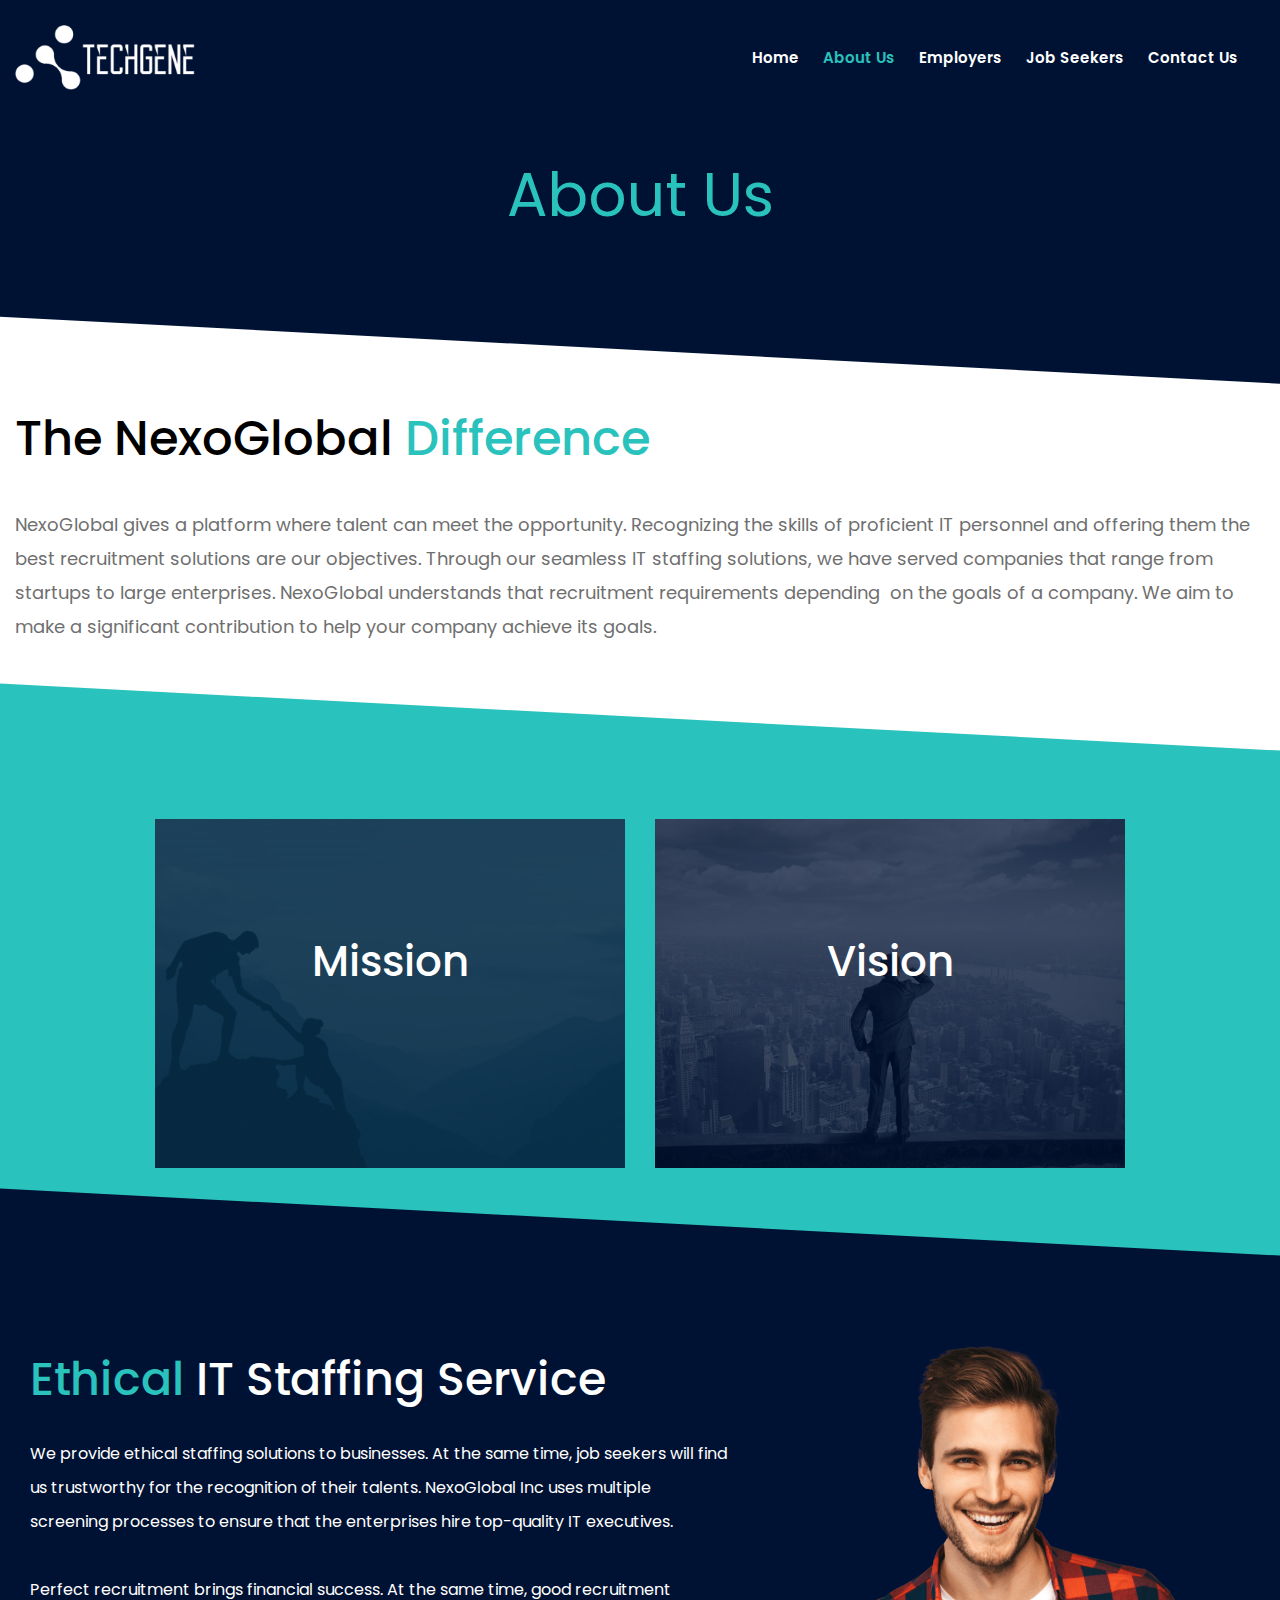
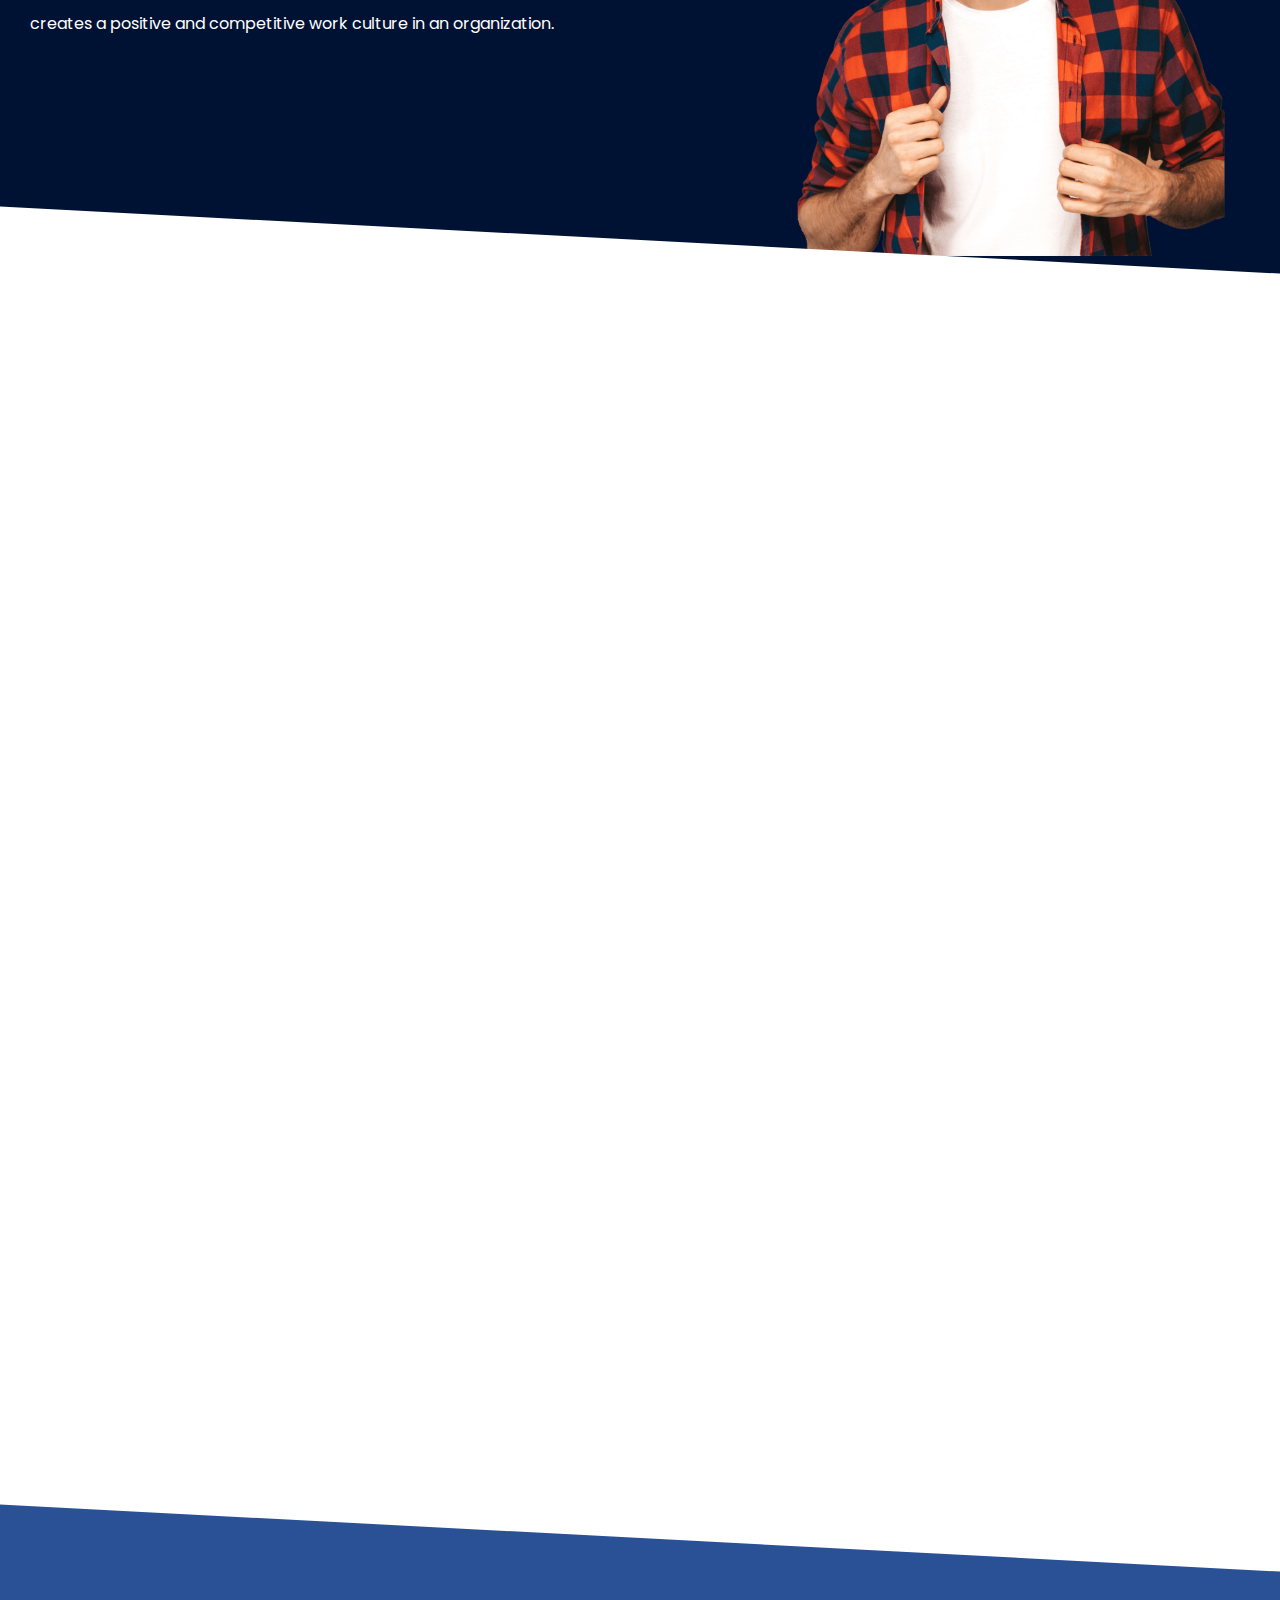
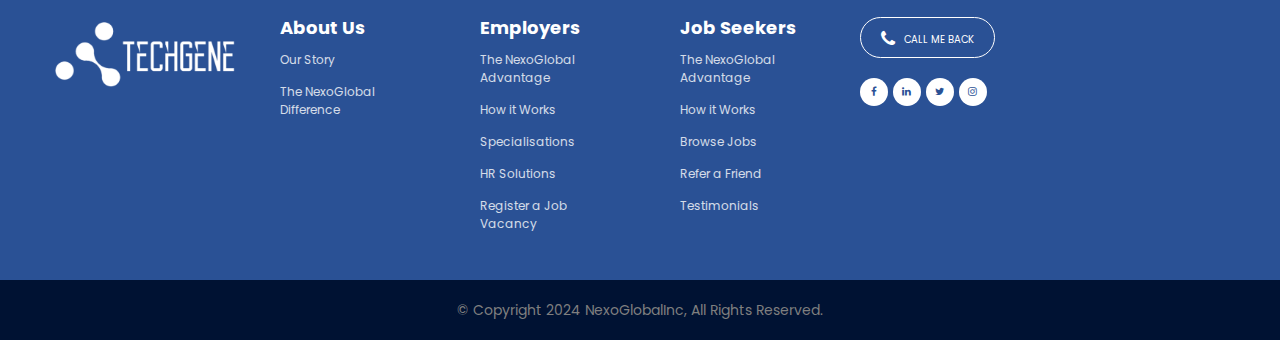
==== commit 4f540346: "deleted the news&events" ====
--- a/aboutus.html
+++ b/aboutus.html
@@ -6,9 +6,9 @@
     <meta http-equiv="X-UA-Compatible" content="IE=edge">
     <meta name="viewport" content="width=device-width, initial-scale=1">
 
-    <title>About Us | Techgene</title>
-    <meta name="description" content="About Us | Techgene" />
-    <meta name="keywords" content="About Us | Techgene" />
+    <title>About Us | NexoGlobal</title>
+    <meta name="description" content="About Us | NexoGlobal" />
+    <meta name="keywords" content="About Us | NexoGlobal" />
     <link rel="ico/png" href="images/favicon.ico" type="image/icon">
     <link rel="shortcut icon" href="favicon.ico" />
 
@@ -55,7 +55,7 @@
                             <li><a href="javascript:void(0);" class="active">about us</a>
                                 <ul class="submenu1">
                                     <li><a href="./ourstory.html">Our Story</a></li>
-                                    <li><a href="./aboutus.html">The Techgene Difference</a></li>
+                                    <li><a href="./aboutus.html">The NexoGlobal Difference</a></li>
                                 </ul>
                             </li>
                             <li><a href="employers.html">Employers</a>
@@ -69,13 +69,6 @@
                             <li><a href="jobseekers.html">Job Seekers</a>
                                 <ul class="submenu1">
                                     <li><a href="./careers.html">Careers</a></li>
-                                </ul>
-                            </li>
-                            <li><a href="javascript:void(0);">News & Events</a>
-                                <ul class="submenu1">
-                                    <li><a href="./newsandevents/employers.html">Employer Insights</a></li>
-                                    <li><a href="./newsandevents/job-seekers.html">Career Advice Hub</a></li>
-                                    <li><a href="./newsandevents/casestudy.html">Case Study</a></li>
                                 </ul>
                             </li>
                             <li><a href="./contactus.html">Contact Us</a></li>
@@ -108,7 +101,7 @@
                         <li><a href="javascript:void(0);">about us</a>
                             <ul class="submenu">
                                 <li><a href="./ourstory.html">Our Story</a></li>
-                                <li><a href="./aboutus.html">The Techgene Difference</a></li>
+                                <li><a href="./aboutus.html">The NexoGlobal Difference</a></li>
                             </ul>
                         </li>
                         <li><a href="employers">Employers</a>
@@ -124,7 +117,6 @@
                                 <li><a href="./careers.html">Careers</a></li>
                             </ul>
                         </li>
-                        <li><a href="newsandevents/employers">News & Events</a></li>
                         <li><a href="contactus">Contact Us</a></li>
                     </ul>
                 </div>
@@ -143,11 +135,11 @@
             <div class="sec1skew" style="background-color: #001233;"></div>
             <div class="sec1skew sec1skew1" style="background-color: #2ac2bc;"></div>
             <div class="container">
-                <h2>The Techgene <span>Difference</span></h2>
-                <p>Techgene gives a platform where talent can meet the opportunity. Recognizing the skills of proficient
+                <h2>The NexoGlobal <span>Difference</span></h2>
+                <p>NexoGlobal gives a platform where talent can meet the opportunity. Recognizing the skills of proficient
                     IT personnel and offering them the best recruitment solutions are our objectives. Through our
                     seamless IT staffing solutions, we have served companies that range from startups to large
-                    enterprises. Techgene understands that recruitment requirements depending&nbsp; on the goals of a
+                    enterprises. NexoGlobal understands that recruitment requirements depending&nbsp; on the goals of a
                     company. We aim to make a significant contribution to help your company achieve its goals.</p>
             </div>
         </div>
@@ -160,10 +152,10 @@
                         <div class="col-sm-6">
                             <a href="javascript:void(0);">
                                 <img src="images/eae9bd7de4d92ac5d5c9e323b28891e1.png"
-                                    alt="The Techgene <span>Difference</span>">
+                                    alt="The NexoGlobal Difference">
                                 <h3>Mission</h3>
                                 <p>
-                                    The mission of Techgene is to render quality IT staffing services that empower an
+                                    The mission of NexoGlobal is to render quality IT staffing services that empower an
                                     organization. We have been doing this dedicatedly since 2002, and we pledge to
                                     remain committed to delivering more satisfactory and seamless IT staffing services
                                     to different companies. Our mission is to deal with all sorts of challenging IT
@@ -174,7 +166,7 @@
                         <div class="col-sm-6">
                             <a href="javascript:void(0);">
                                 <img src="images/ec9a8d935e1125ec58fc7a8e00637cc3.jpg"
-                                    alt="The Techgene <span>Difference</span>">
+                                    alt="The NexoGlobal Difference">
                                 <h3>Vision</h3>
                                 <p>
                                     Our company was formed with the vision to build a bridge between employers and job
@@ -193,7 +185,7 @@
                 <div class="col-sm-7">
                     <h2 style="margin-top:20px">Ethical <span>IT Staffing Service</span></h2>
                     <p>We provide ethical staffing solutions to businesses. At the same time, job seekers will find us
-                        trustworthy for the recognition of their talents. Techgene uses multiple screening processes to
+                        trustworthy for the recognition of their talents. NexoGlobal Inc uses multiple screening processes to
                         ensure that the enterprises hire top-quality IT executives.<br /><br /> Perfect recruitment
                         brings financial success. At the same time, good recruitment creates a positive and competitive
                         work culture in an organization.</p>
@@ -211,11 +203,11 @@
             <div class="sec1skew sec1skew1" style="background-color: #2a5195; top: 93%"></div>
             <div class="container">
                 <h2 class="wow fadeInUp">Our <span>Work Culture</span></h2>
-                <h3 class="wow fadeInUp">At Techgene, we follow the TOFFEE principle. The Principle stands on the
+                <h3 class="wow fadeInUp">At NexoGlobal, we follow the TOFFEE principle. The Principle stands on the
                     following<br> six crucial components of business ethics.</h3>
                 <div class="ab4bx1 wow fadeInUp">
                     <img src="images/a0ce511f6d209fe83a34982c97fd63a6.png"
-                        alt="<i>T</i>rustworthy: Reliable and Consistent ">
+                        alt="Trustworthy: Reliable and Consistent ">
                     <div class="ab4bx1lt">
                         <span>T</span>
                         <h4><i>T</i>rustworthy: Reliable and Consistent </h4>
@@ -227,7 +219,7 @@
                 </div>
                 <div class="ab4bx1 wow fadeInUp">
                     <img src="images/aeb50f2fefe6c95d297dbab025e65d6a.png"
-                        alt="<i>A</i>ccountability: Responsible and Committed ">
+                        alt="Accountability: Responsible and Committed ">
                     <div class="ab4bx1lt">
                         <span>A</span>
                         <h4><i>A</i>ccountability: Responsible and Committed </h4>
@@ -281,32 +273,26 @@
                 <div class="ftlbx ftlinks">
                     <h3>About Us</h3>
                     <a href="./ourstory.html">Our Story</a>
-                    <a href="./aboutus.html">The Techgene Difference</a>
+                    <a href="./aboutus.html">The NexoGlobal Difference</a>
                 </div>
                 <div class="ftlbx ftlinks">
                     <h3>Employers</h3>
-                    <a href="employers#advantages">The Techgene Advantage</a>
-                    <a href="employers#how-does-it-work">How it Works</a>
-                    <a href="employers#specializations">Specialisations</a>
-                    <a href="employers#hr-solutions">HR Solutions</a>
-                    <a href="employers#register-a-job-vacancy">Register a Job Vacancy</a>
+                    <a href="employers.html#advantages">The NexoGlobal Advantage</a>
+                    <a href="employers.html#how-does-it-work">How it Works</a>
+                    <a href="employers.html#specializations">Specialisations</a>
+                    <a href="employers.html#hr-solutions">HR Solutions</a>
+                    <a href="employers.html#register-a-job-vacancy">Register a Job Vacancy</a>
                 </div>
                 <div class="ftlbx ftlinks">
                     <h3>Job Seekers</h3>
-                    <a href="jobseekers#the-techgene-advantage">The Techgene Advantage</a>
-                    <a href="jobseekers#how-does-it-work">How it Works</a>
+                    <a href="jobseekers.html#the-nexoglobal-advantage">The NexoGlobal Advantage</a>
+                    <a href="jobseekers.html#how-does-it-work">How it Works</a>
                     <a href="./careers.html">Browse Jobs</a>
-                    <a href="referafriend">Refer a Friend</a>
-                    <a href="jobseekers#testimonials">Testimonials</a>
-                </div>
-                <div class="ftlbx ftlinks">
-                    <h3>News & Events</h3>
-                    <a href="./newsandevents/employers.html">Employer Insights</a>
-                    <a href="./newsandevents/job-seekers.html">Career Advice Hub</a>
-                    <a href="./newsandevents/casestudy.html">Case Study</a>
+                    <a href="./referafriend.html">Refer a Friend</a>
+                    <a href="jobseekers.html#testimonials">Testimonials</a>
                 </div>
                 <div class="ftlbx ftsoc dadadasadada">
-                    <a href="contactus#get-in-touch" class="ftcall"><i class="fa fa-phone" aria-hidden="true"></i> Call
+                    <a href="contactus.html#get-in-touch" class="ftcall"><i class="fa fa-phone" aria-hidden="true"></i> Call
                         Me Back</a>
                     <div>
                         <a href="https://www.facebook.com/TechgeneSolutions/" class="soc" target="_blank"><i
@@ -317,24 +303,15 @@
                                 aria-hidden="true"></i></a> <a href="https://www.instagram.com/techgene_staffing/"
                             class="soc" target="_blank"><i class="fa fa-instagram" aria-hidden="true"></i></a>
                     </div>
-                    <p>All image credits to <a href="https://www.freepik.com" target="_blank">freepik.com</a></p>
                 </div>
 
             </div>
         </div>
         <div class="copyrights">
-            &copy; Copyright 2024 Techgene, All Rights Reserved.
-        </div>
-
-
-
+            &copy; Copyright 2024 NexoGlobalInc, All Rights Reserved.
+        </div>
         <script>(function (w, d) { w.CollectId = "6194ea3d11c7462f21df1904"; var h = d.head || d.getElementsByTagName("head")[0]; var s = d.createElement("script"); s.setAttribute("type", "text/javascript"); s.async = true; s.setAttribute("src", "https://collectcdn.com/launcher.js"); h.appendChild(s); })(window, document);</script>
     </div>
-
-
-
-
-
 
     <!-- jQuery (necessary for Bootstrap's JavaScript plugins) -->
     <script src="https://ajax.googleapis.com/ajax/libs/jquery/1.12.4/jquery.min.js"></script>
--- a/css/style.css
+++ b/css/style.css
@@ -181,14 +181,12 @@
     top: 0px;
     left: 0px;
     width: 100%;
-    /* padding: 0 50px; */
-    /* box-shadow: 0 4px 4px 1px rgba(0, 0, 0, 0.05); */
+    background-color: #001233;
 }
 
 .header_top {
     width: 100%;
     display: table;
-    /* background-color: #fff; */
 }
 
 #header.fixed1 {
@@ -197,9 +195,7 @@
     left: 0px;
     width: 100%;
     height: 100px;
-    /* background-color: #fff; */
     z-index: 99999;
-    /* box-shadow: 0 5px 10px -5px rgba(11,11,17,.05),0 20px 60px -20px rgba(11,11,17,.2); */
 }
 
 #header.fixed2 {
@@ -209,7 +205,6 @@
     width: 100%;
     background-color: #022057;
     z-index: 999;
-    /* box-shadow: 0 5px 10px -5px rgba(11,11,17,.05),0 20px 60px -20px rgba(11,11,17,.2); */
 }
 
 .logo {
@@ -230,18 +225,6 @@
     height: 65px;
 }
 
-/* .logo:before {
-    content: "";
-    position: absolute;
-    pointer-events: none;
-    width: 0;
-    height: 0;
-    z-index: -1;
-    top: -38px;
-    left: 0;
-    border-top: 220px solid #fff;
-    border-right: 375px solid transparent;
-} */
 #header.fixed1 .logo:before {
     display: none;
 }
@@ -386,7 +369,8 @@
 
 .menu>ul>li>a {
     text-decoration: none;
-    color: #001233;
+    /* color: #001233; */
+        color: #FFF;
     font-size: 15px;
     display: block;
     transition: all 0.3s ease 0s;
@@ -4479,11 +4463,12 @@
 .copyrights {
     width: 100%;
     display: table;
-    height: 70px;
-    line-height: 70px;
+    height: 60px;
+        line-height: 60px;
     color: #7F7F7F;
     font-size: 14px;
     text-align: center;
+    background-color: #001233;
 }
 
 
--- a/css/style.css
+++ b/css/style.css
@@ -181,14 +181,12 @@
     top: 0px;
     left: 0px;
     width: 100%;
-    /* padding: 0 50px; */
-    /* box-shadow: 0 4px 4px 1px rgba(0, 0, 0, 0.05); */
+    background-color: #001233;
 }
 
 .header_top {
     width: 100%;
     display: table;
-    /* background-color: #fff; */
 }
 
 #header.fixed1 {
@@ -197,9 +195,7 @@
     left: 0px;
     width: 100%;
     height: 100px;
-    /* background-color: #fff; */
     z-index: 99999;
-    /* box-shadow: 0 5px 10px -5px rgba(11,11,17,.05),0 20px 60px -20px rgba(11,11,17,.2); */
 }
 
 #header.fixed2 {
@@ -209,7 +205,6 @@
     width: 100%;
     background-color: #022057;
     z-index: 999;
-    /* box-shadow: 0 5px 10px -5px rgba(11,11,17,.05),0 20px 60px -20px rgba(11,11,17,.2); */
 }
 
 .logo {
@@ -230,18 +225,6 @@
     height: 65px;
 }
 
-/* .logo:before {
-    content: "";
-    position: absolute;
-    pointer-events: none;
-    width: 0;
-    height: 0;
-    z-index: -1;
-    top: -38px;
-    left: 0;
-    border-top: 220px solid #fff;
-    border-right: 375px solid transparent;
-} */
 #header.fixed1 .logo:before {
     display: none;
 }
@@ -386,7 +369,8 @@
 
 .menu>ul>li>a {
     text-decoration: none;
-    color: #001233;
+    /* color: #001233; */
+        color: #FFF;
     font-size: 15px;
     display: block;
     transition: all 0.3s ease 0s;
@@ -4479,11 +4463,12 @@
 .copyrights {
     width: 100%;
     display: table;
-    height: 70px;
-    line-height: 70px;
+    height: 60px;
+        line-height: 60px;
     color: #7F7F7F;
     font-size: 14px;
     text-align: center;
+    background-color: #001233;
 }
 
 
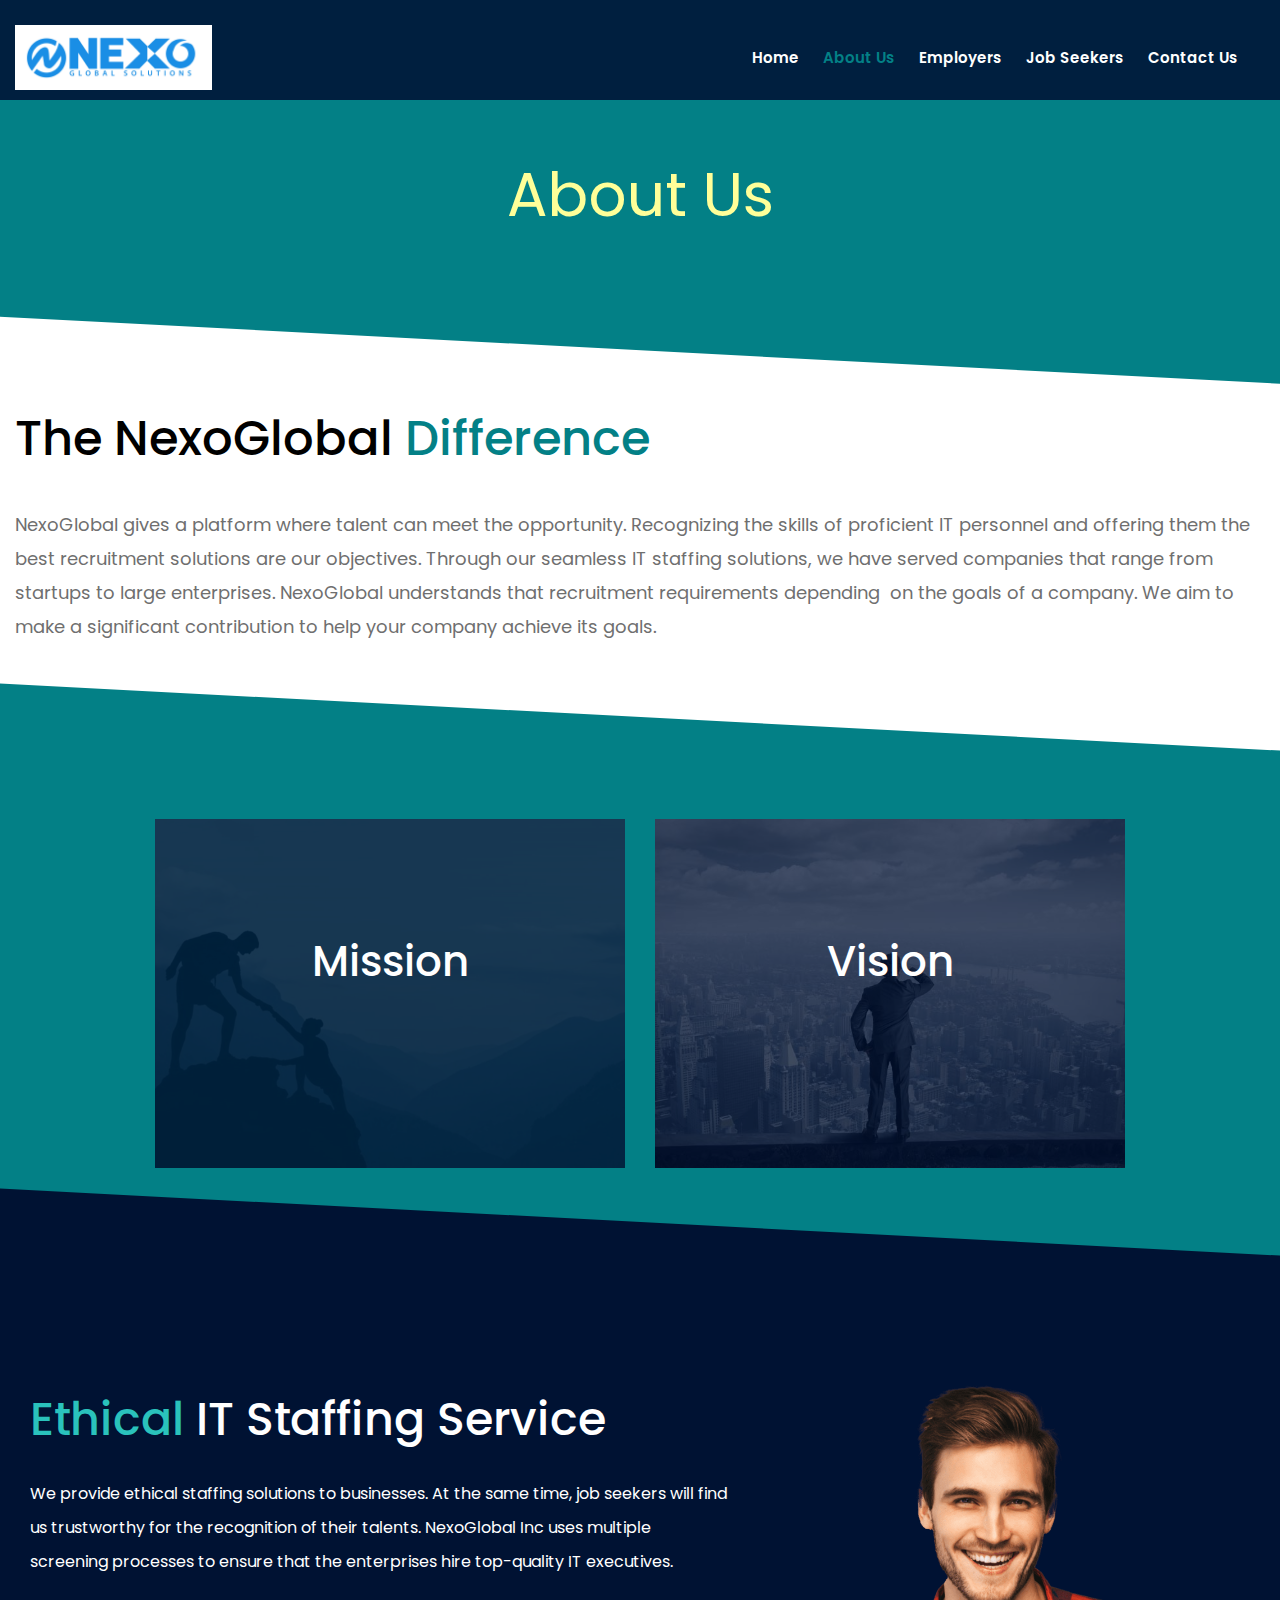
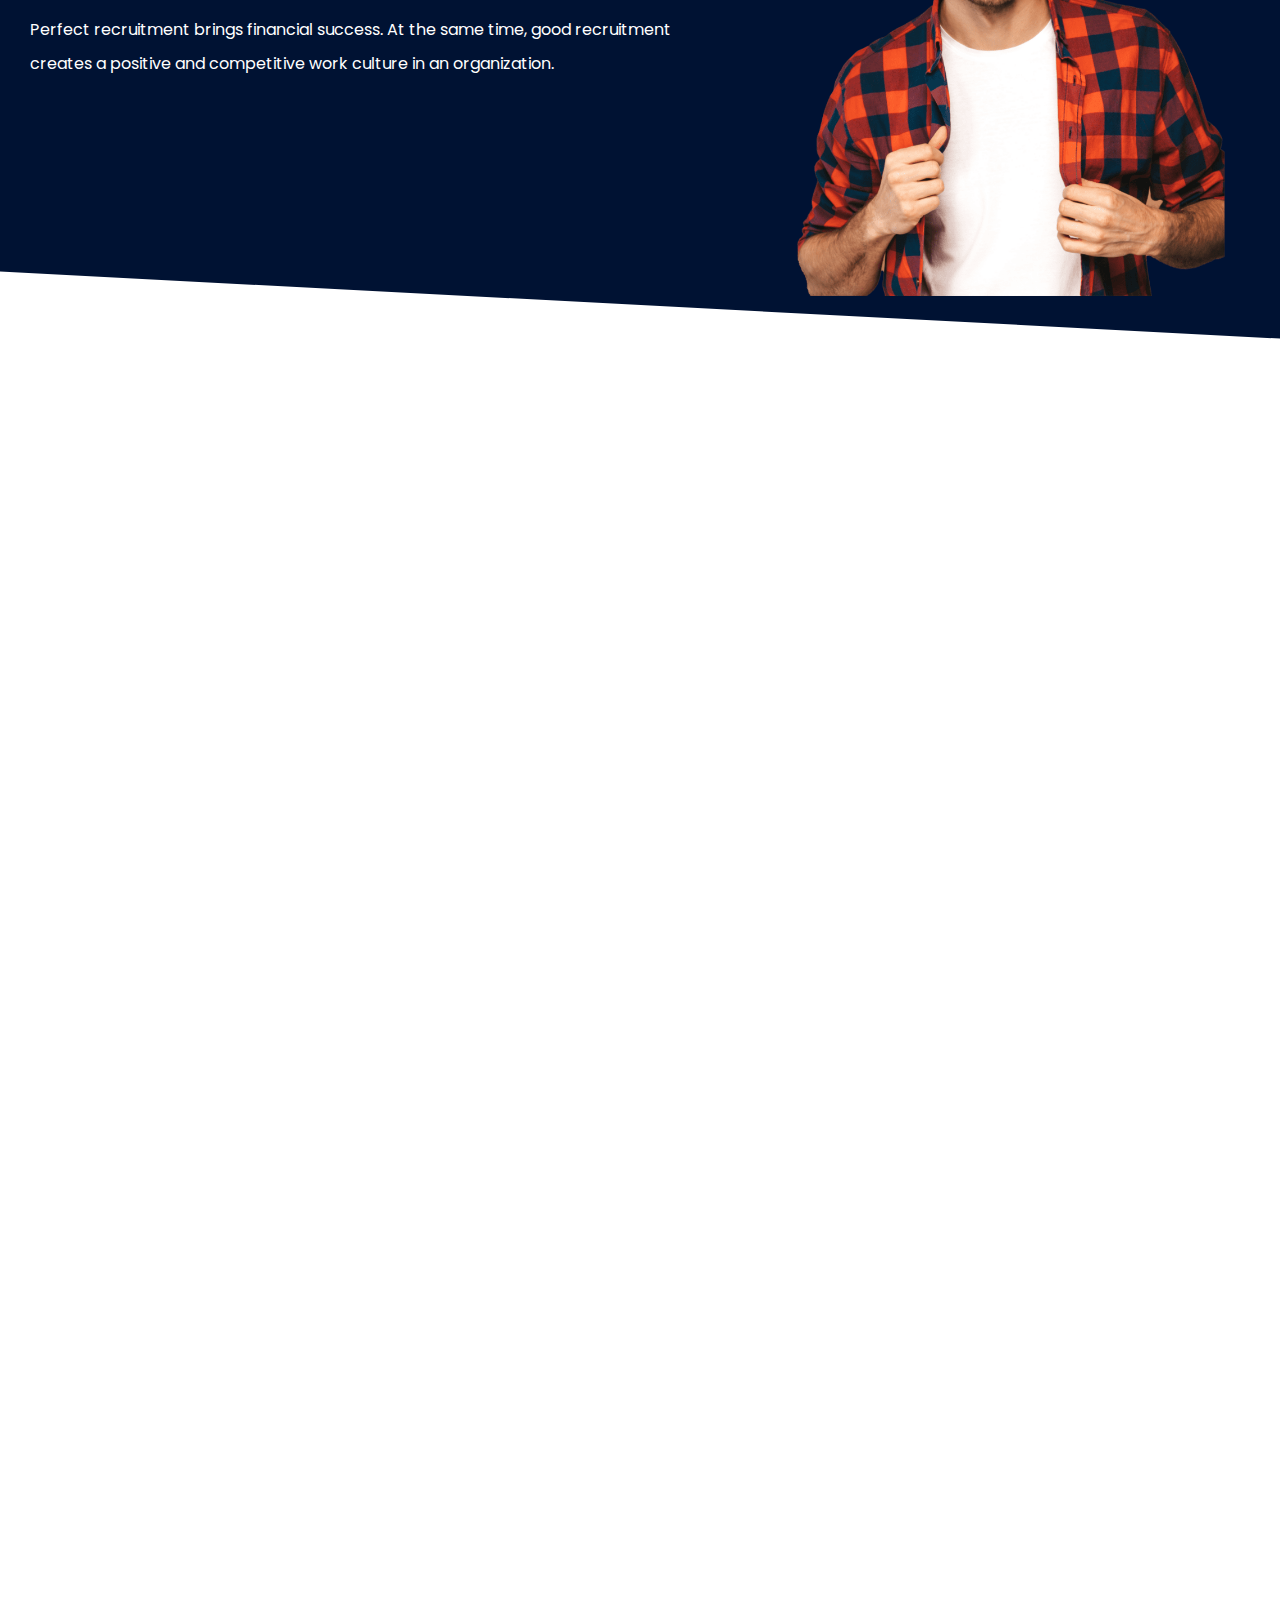
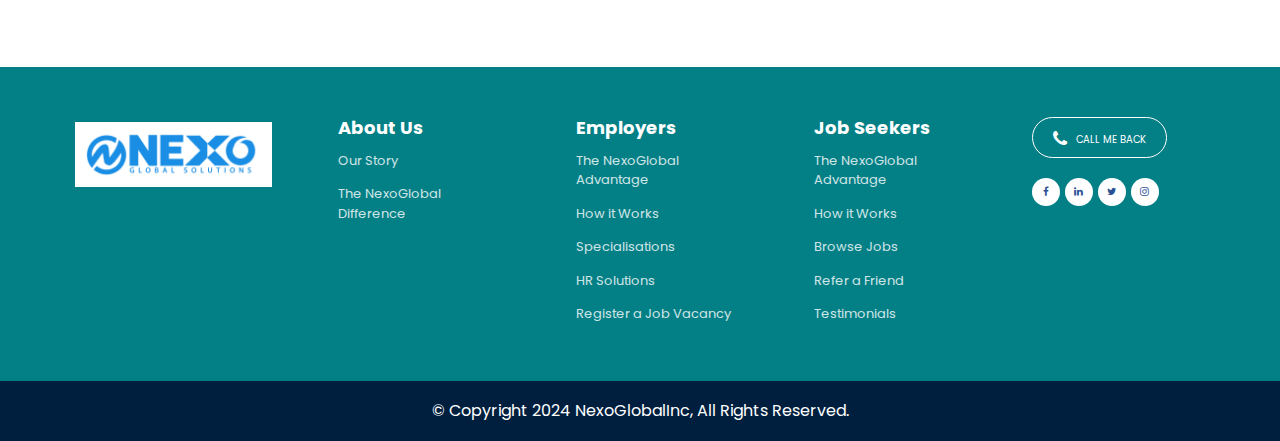
==== commit 22ab7957: "final updated...!" ====
--- a/aboutus.html
+++ b/aboutus.html
@@ -47,7 +47,7 @@
             <div class="dadada">
                 <div class="container">
                     <div class="logo">
-                        <a href="/"><img src="images/logo1.png" alt="Logo"></a>
+                        <a href="/"><img src="images/logo1.jpg" alt="Logo"></a>
                     </div>
                     <div class="menu">
                         <ul>
@@ -124,16 +124,14 @@
         </div>
     </div>
     <div class="" style="width:100%; display: block; overflow: hidden;">
-
-
         <div class="innerban1">
             <div class="container">
                 About Us
             </div>
         </div>
         <div class="aboutpgbx1">
-            <div class="sec1skew" style="background-color: #001233;"></div>
-            <div class="sec1skew sec1skew1" style="background-color: #2ac2bc;"></div>
+            <div class="sec1skew triShape"></div>
+            <div class="sec1skew sec1skew1" style="background-color: #038086;"></div>
             <div class="container">
                 <h2>The NexoGlobal <span>Difference</span></h2>
                 <p>NexoGlobal gives a platform where talent can meet the opportunity. Recognizing the skills of proficient
@@ -148,7 +146,6 @@
             <div class="container">
                 <div class="aboutpgbx2in">
                     <div class="">
-
                         <div class="col-sm-6">
                             <a href="javascript:void(0);">
                                 <img src="images/eae9bd7de4d92ac5d5c9e323b28891e1.png"
@@ -200,7 +197,6 @@
 
 
         <div class="aboutpgbx4">
-            <div class="sec1skew sec1skew1" style="background-color: #2a5195; top: 93%"></div>
             <div class="container">
                 <h2 class="wow fadeInUp">Our <span>Work Culture</span></h2>
                 <h3 class="wow fadeInUp">At NexoGlobal, we follow the TOFFEE principle. The Principle stands on the
@@ -266,9 +262,9 @@
             </div>
         </div>
         <div class="mainfooter">
-            <div class="">
+            <div class="footer_rows">
                 <div class="ftlbx ftllogo">
-                    <a href="/"><img src="images/logo1.png" alt="Logo"></a>
+                    <a href="/"><img src="images/logo1.jpg" alt="Logo"></a>
                 </div>
                 <div class="ftlbx ftlinks">
                     <h3>About Us</h3>
@@ -310,7 +306,7 @@
         <div class="copyrights">
             &copy; Copyright 2024 NexoGlobalInc, All Rights Reserved.
         </div>
-        <script>(function (w, d) { w.CollectId = "6194ea3d11c7462f21df1904"; var h = d.head || d.getElementsByTagName("head")[0]; var s = d.createElement("script"); s.setAttribute("type", "text/javascript"); s.async = true; s.setAttribute("src", "https://collectcdn.com/launcher.js"); h.appendChild(s); })(window, document);</script>
+        <!-- <script>(function (w, d) { w.CollectId = "6194ea3d11c7462f21df1904"; var h = d.head || d.getElementsByTagName("head")[0]; var s = d.createElement("script"); s.setAttribute("type", "text/javascript"); s.async = true; s.setAttribute("src", "https://collectcdn.com/launcher.js"); h.appendChild(s); })(window, document);</script> -->
     </div>
 
     <!-- jQuery (necessary for Bootstrap's JavaScript plugins) -->
--- a/css/style.css
+++ b/css/style.css
@@ -79,7 +79,7 @@
     font-family: "Poppins", sans-serif;
     padding-top: 0px;
     overflow-x: hidden;
-    background-color: #001233;
+    background: #41295a;
     color: white;
 }
 
@@ -181,7 +181,7 @@
     top: 0px;
     left: 0px;
     width: 100%;
-    background-color: #001233;
+    background-color: #001F3F;
 }
 
 .header_top {
@@ -421,17 +421,17 @@
 
 .menu ul>li:hover>a,
 .menu ul>li>a.active {
-    color: #2AC2BC;
+    color: #038086;
 }
 
 #header.fixed2 .menu>ul>li:hover>a,
 #header.fixed2 .menu>ul>li>a.active {
-    color: #2AC2BC;
+    color: #038086;
 }
 
 #header.fixed11 .menu>ul>li:hover>a,
 #header.fixed11 .menu>ul>li>a.active {
-    color: #2AC2BC;
+    color: #038086;
 }
 
 /* #header.fixed1 .menu ul > li:hover > a, #header.fixed1 .menu ul > li > a.active{color: #d96511;} */
@@ -1340,9 +1340,9 @@
 }
 
 .aboutsec1 {
-    background-color: #2ac2bc;
+    background-color: #038086;
     margin-top: 0px;
-    padding: 60px 0
+    padding: 100px 0;
 }
 
 .aboutsec h2 span {
@@ -1516,7 +1516,7 @@
 }
 
 .testimonialsbx h3 {
-    color: #001233;
+    color: #B57EDC;
     font-size: 18px;
     font-weight: 700;
 }
@@ -1529,7 +1529,7 @@
     width: 100%;
     display: block;
     padding: 0px 0 40px;
-    background-color: #2ac2bc;
+    background-color: #038086;
     z-index: 9;
     position: relative;
 }
@@ -2085,8 +2085,7 @@
 
 
 .numberbox {
-    background-color: #2ac2bc;
-    ;
+    background-color: #038086;
     padding: 50px 0 40px;
     width: 100%;
     display: table;
@@ -4257,8 +4256,8 @@
 
 
 .latestblogsbx {
-    padding: 100px 0;
-    background-color: #001233;
+    padding: 60px 0;
+        background-color: #36454F;
     width: 100%;
     display: block;
     position: relative;
@@ -4363,16 +4362,22 @@
 
 
 .mainfooter {
-    padding: 80px 40px 40px;
+    padding: 100px 30px 50px 40px;
+        height: max-content;
     width: 100%;
     display: table;
-    background-color: #2a5195;
+        background-color: #038086;
+        }
+        
+        .mainfooter .footer_rows {
+            display: flex;
+            justify-content: space-evenly;
 }
 
 .ftlbx {
     float: left;
     display: inline-block;
-    width: 16.666%;
+    width: 18%;
     padding: 0 15px;
     position: relative;
     z-index: 99;
@@ -4404,14 +4409,14 @@
     text-decoration: none;
     display: block;
     padding: 7px 0;
-    font-size: 12px;
+    font-size: 13px;
     opacity: 0.8;
     color: #fff;
     transition: all 0.3s;
 }
 
 .ftlinks a:hover {
-    color: #2ac2bc;
+    color: rgb(255, 153, 0);
 }
 
 a.ftcall {
@@ -4465,22 +4470,27 @@
     display: table;
     height: 60px;
         line-height: 60px;
-    color: #7F7F7F;
-    font-size: 14px;
+    color: #FFF;
+        font-size: 16px;
     text-align: center;
-    background-color: #001233;
-}
-
+    background: #001F3F;
+}
 
 .innerban1 {
     padding: 150px 0 70px;
-    background-color: #001233;
+    background: #038086;
     width: 100%;
     display: inline-block;
     text-align: center;
-    color: #2ac2bc;
+    /* color: #CCCCCC; */
+        /* color: #B57EDC; */
+        color: #FFFF99;
+        /* color: #ADD8E6; */
     font-size: 60px;
-
+}
+
+.triShape {
+    background: #038086;
 }
 
 .aboutpgbx1,
@@ -4503,7 +4513,7 @@
 }
 
 .aboutpgbx1 h2 span {
-    color: #2ac2bc;
+    color: #038086;
 }
 
 .aboutpgbx1 p {
@@ -4516,7 +4526,7 @@
 }
 
 .aboutpgbx2 {
-    background-color: #2ac2bc;
+    background-color: #038086;
     margin-top: 0px;
     padding: 0px 0 50px;
 
@@ -4879,7 +4889,7 @@
 }
 
 .contractingstaffpgbx2 {
-    background-color: #2ac2bc;
+    background-color: #038086;
     margin-top: 0px;
     padding-bottom: 100px;
     width: 100%;
@@ -5526,26 +5536,25 @@
 }
 
 .subscribebox {
-    background-color: #2ac2bc;
+    background-color: #FFF;
     margin-top: 0px;
     width: 100%;
     display: block;
     padding: 0px 0 150px;
     position: relative;
     overflow: hidden;
-
 }
 
 .subscribebox h2 {
     text-transform: uppercase;
-    color: #fff;
+    color: #038086;
     text-align: center;
     font-size: 42px;
     letter-spacing: 3px;
 }
 
 .subscribebox form {
-    width: 990px;
+    width: 600px;
     margin: auto;
     display: table;
     position: relative;
@@ -5555,13 +5564,13 @@
 .subscribebox form input.subinput1 {
     height: 70px;
     border-radius: 10px;
-    background-color: transparent;
-    border: 1px solid #fff;
-    color: #fff;
+    color: #038086;
     width: 100%;
     padding: 0 200px 0 50px;
-    font-size: 18px;
+    font-size: 20px;
     letter-spacing: 2px;
+    outline: none;
+        border: 1px solid #038086;
 }
 
 .subscribebox form input.subsub {
@@ -5570,13 +5579,14 @@
     top: 5px;
     height: 60px;
     line-height: 60px;
-    background-color: #fff;
-    color: #2ac2bc;
+        color: #FFF;
+            font-size: 20px;
     text-transform: uppercase;
     padding: 0 40px;
     border: 0;
     border-radius: 10px;
     transition: all 0.3s;
+    background-color: #038086;
 }
 
 .newsmainimg {
@@ -5787,11 +5797,11 @@
 }
 
 .co1 {
-    background-color: #2ac2bc !important;
+    background-color: #038086 !important;
 }
 
 .co2 {
-    background-color: #001233 !important;
+    background-color: #038086 !important;
 }
 
 .co3 {
@@ -6121,7 +6131,7 @@
 
     .sec1skew {
         height: 100px;
-        top: -50px !important
+        top: -50px !important;
     }
 
     .sec1skew.sec1skew1 {
@@ -6147,7 +6157,7 @@
     }
 
     .latestblogsbx {
-        padding: 50px 0
+        padding: 50px 0;
     }
 
     .innerscroll .sec1skew {
--- a/css/style.css
+++ b/css/style.css
@@ -79,7 +79,7 @@
     font-family: "Poppins", sans-serif;
     padding-top: 0px;
     overflow-x: hidden;
-    background-color: #001233;
+    background: #41295a;
     color: white;
 }
 
@@ -181,7 +181,7 @@
     top: 0px;
     left: 0px;
     width: 100%;
-    background-color: #001233;
+    background-color: #001F3F;
 }
 
 .header_top {
@@ -421,17 +421,17 @@
 
 .menu ul>li:hover>a,
 .menu ul>li>a.active {
-    color: #2AC2BC;
+    color: #038086;
 }
 
 #header.fixed2 .menu>ul>li:hover>a,
 #header.fixed2 .menu>ul>li>a.active {
-    color: #2AC2BC;
+    color: #038086;
 }
 
 #header.fixed11 .menu>ul>li:hover>a,
 #header.fixed11 .menu>ul>li>a.active {
-    color: #2AC2BC;
+    color: #038086;
 }
 
 /* #header.fixed1 .menu ul > li:hover > a, #header.fixed1 .menu ul > li > a.active{color: #d96511;} */
@@ -1340,9 +1340,9 @@
 }
 
 .aboutsec1 {
-    background-color: #2ac2bc;
+    background-color: #038086;
     margin-top: 0px;
-    padding: 60px 0
+    padding: 100px 0;
 }
 
 .aboutsec h2 span {
@@ -1516,7 +1516,7 @@
 }
 
 .testimonialsbx h3 {
-    color: #001233;
+    color: #B57EDC;
     font-size: 18px;
     font-weight: 700;
 }
@@ -1529,7 +1529,7 @@
     width: 100%;
     display: block;
     padding: 0px 0 40px;
-    background-color: #2ac2bc;
+    background-color: #038086;
     z-index: 9;
     position: relative;
 }
@@ -2085,8 +2085,7 @@
 
 
 .numberbox {
-    background-color: #2ac2bc;
-    ;
+    background-color: #038086;
     padding: 50px 0 40px;
     width: 100%;
     display: table;
@@ -4257,8 +4256,8 @@
 
 
 .latestblogsbx {
-    padding: 100px 0;
-    background-color: #001233;
+    padding: 60px 0;
+        background-color: #36454F;
     width: 100%;
     display: block;
     position: relative;
@@ -4363,16 +4362,22 @@
 
 
 .mainfooter {
-    padding: 80px 40px 40px;
+    padding: 100px 30px 50px 40px;
+        height: max-content;
     width: 100%;
     display: table;
-    background-color: #2a5195;
+        background-color: #038086;
+        }
+        
+        .mainfooter .footer_rows {
+            display: flex;
+            justify-content: space-evenly;
 }
 
 .ftlbx {
     float: left;
     display: inline-block;
-    width: 16.666%;
+    width: 18%;
     padding: 0 15px;
     position: relative;
     z-index: 99;
@@ -4404,14 +4409,14 @@
     text-decoration: none;
     display: block;
     padding: 7px 0;
-    font-size: 12px;
+    font-size: 13px;
     opacity: 0.8;
     color: #fff;
     transition: all 0.3s;
 }
 
 .ftlinks a:hover {
-    color: #2ac2bc;
+    color: rgb(255, 153, 0);
 }
 
 a.ftcall {
@@ -4465,22 +4470,27 @@
     display: table;
     height: 60px;
         line-height: 60px;
-    color: #7F7F7F;
-    font-size: 14px;
+    color: #FFF;
+        font-size: 16px;
     text-align: center;
-    background-color: #001233;
-}
-
+    background: #001F3F;
+}
 
 .innerban1 {
     padding: 150px 0 70px;
-    background-color: #001233;
+    background: #038086;
     width: 100%;
     display: inline-block;
     text-align: center;
-    color: #2ac2bc;
+    /* color: #CCCCCC; */
+        /* color: #B57EDC; */
+        color: #FFFF99;
+        /* color: #ADD8E6; */
     font-size: 60px;
-
+}
+
+.triShape {
+    background: #038086;
 }
 
 .aboutpgbx1,
@@ -4503,7 +4513,7 @@
 }
 
 .aboutpgbx1 h2 span {
-    color: #2ac2bc;
+    color: #038086;
 }
 
 .aboutpgbx1 p {
@@ -4516,7 +4526,7 @@
 }
 
 .aboutpgbx2 {
-    background-color: #2ac2bc;
+    background-color: #038086;
     margin-top: 0px;
     padding: 0px 0 50px;
 
@@ -4879,7 +4889,7 @@
 }
 
 .contractingstaffpgbx2 {
-    background-color: #2ac2bc;
+    background-color: #038086;
     margin-top: 0px;
     padding-bottom: 100px;
     width: 100%;
@@ -5526,26 +5536,25 @@
 }
 
 .subscribebox {
-    background-color: #2ac2bc;
+    background-color: #FFF;
     margin-top: 0px;
     width: 100%;
     display: block;
     padding: 0px 0 150px;
     position: relative;
     overflow: hidden;
-
 }
 
 .subscribebox h2 {
     text-transform: uppercase;
-    color: #fff;
+    color: #038086;
     text-align: center;
     font-size: 42px;
     letter-spacing: 3px;
 }
 
 .subscribebox form {
-    width: 990px;
+    width: 600px;
     margin: auto;
     display: table;
     position: relative;
@@ -5555,13 +5564,13 @@
 .subscribebox form input.subinput1 {
     height: 70px;
     border-radius: 10px;
-    background-color: transparent;
-    border: 1px solid #fff;
-    color: #fff;
+    color: #038086;
     width: 100%;
     padding: 0 200px 0 50px;
-    font-size: 18px;
+    font-size: 20px;
     letter-spacing: 2px;
+    outline: none;
+        border: 1px solid #038086;
 }
 
 .subscribebox form input.subsub {
@@ -5570,13 +5579,14 @@
     top: 5px;
     height: 60px;
     line-height: 60px;
-    background-color: #fff;
-    color: #2ac2bc;
+        color: #FFF;
+            font-size: 20px;
     text-transform: uppercase;
     padding: 0 40px;
     border: 0;
     border-radius: 10px;
     transition: all 0.3s;
+    background-color: #038086;
 }
 
 .newsmainimg {
@@ -5787,11 +5797,11 @@
 }
 
 .co1 {
-    background-color: #2ac2bc !important;
+    background-color: #038086 !important;
 }
 
 .co2 {
-    background-color: #001233 !important;
+    background-color: #038086 !important;
 }
 
 .co3 {
@@ -6121,7 +6131,7 @@
 
     .sec1skew {
         height: 100px;
-        top: -50px !important
+        top: -50px !important;
     }
 
     .sec1skew.sec1skew1 {
@@ -6147,7 +6157,7 @@
     }
 
     .latestblogsbx {
-        padding: 50px 0
+        padding: 50px 0;
     }
 
     .innerscroll .sec1skew {
